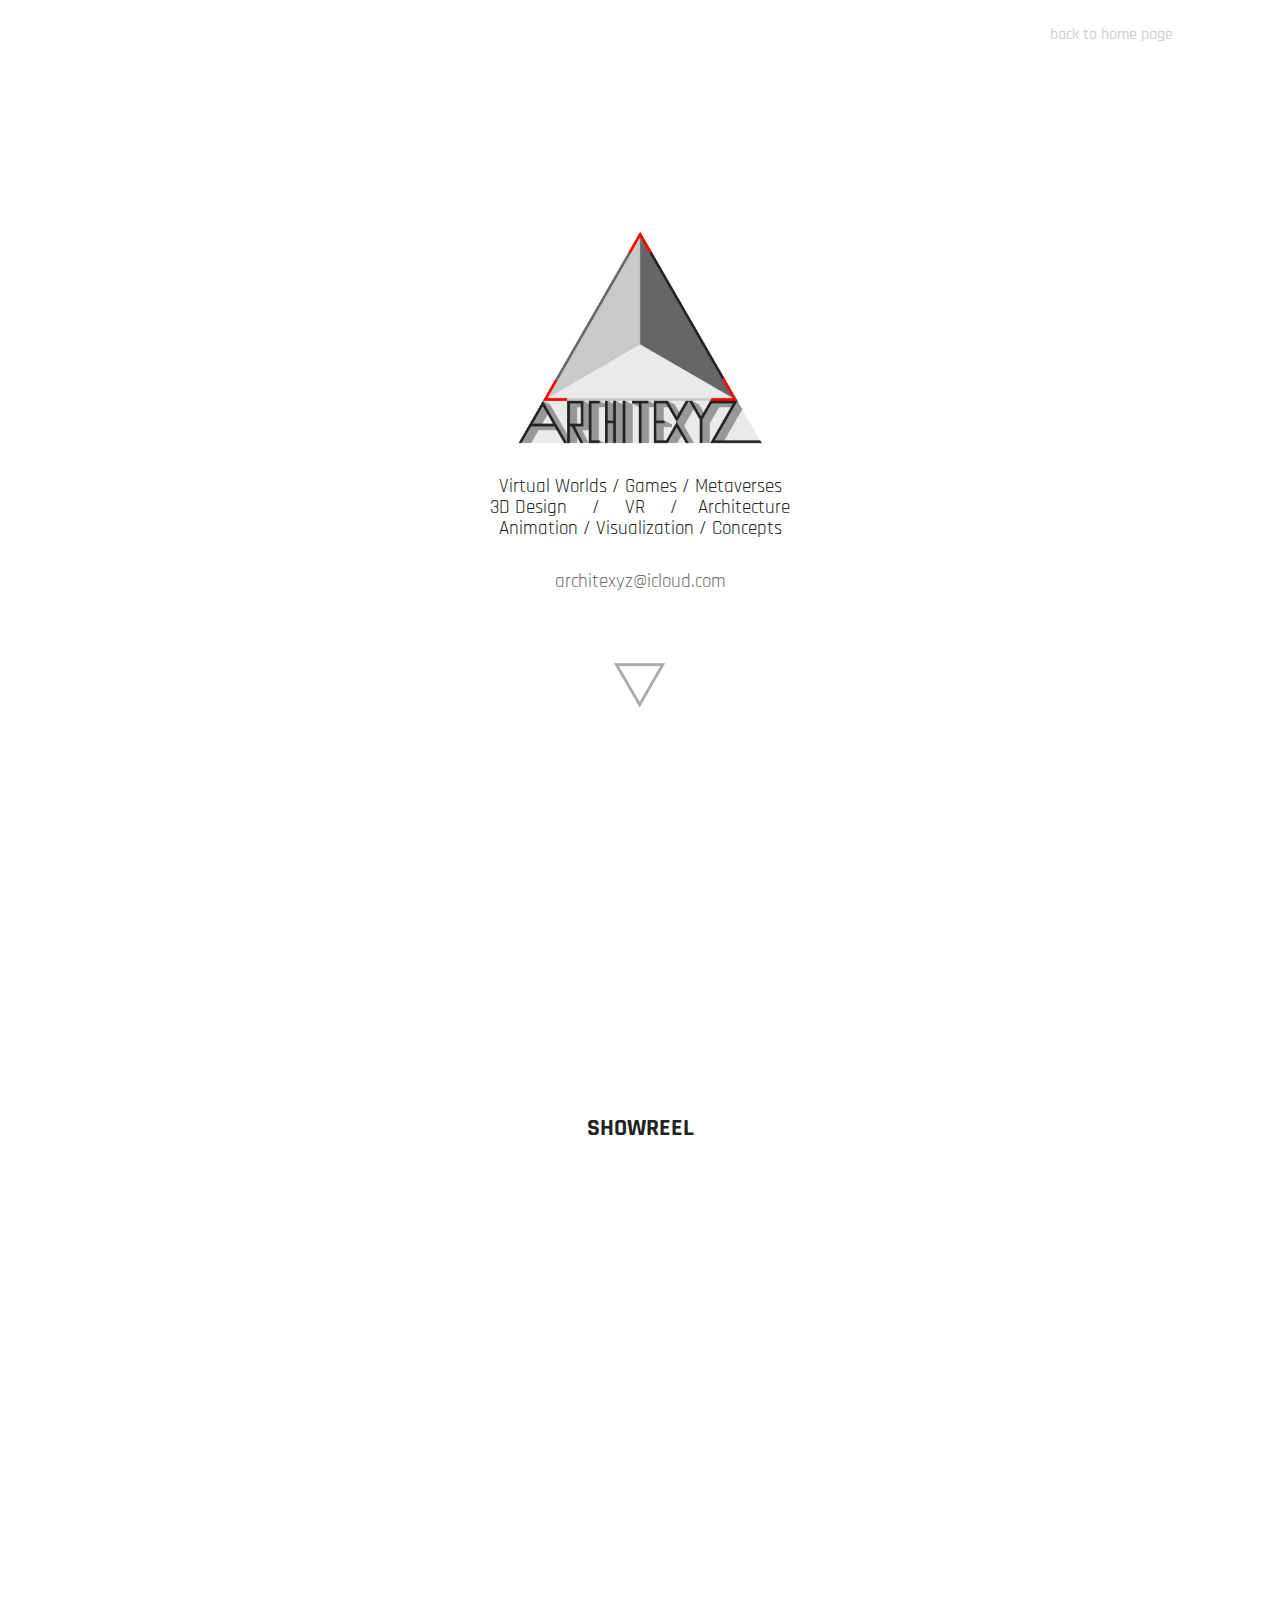
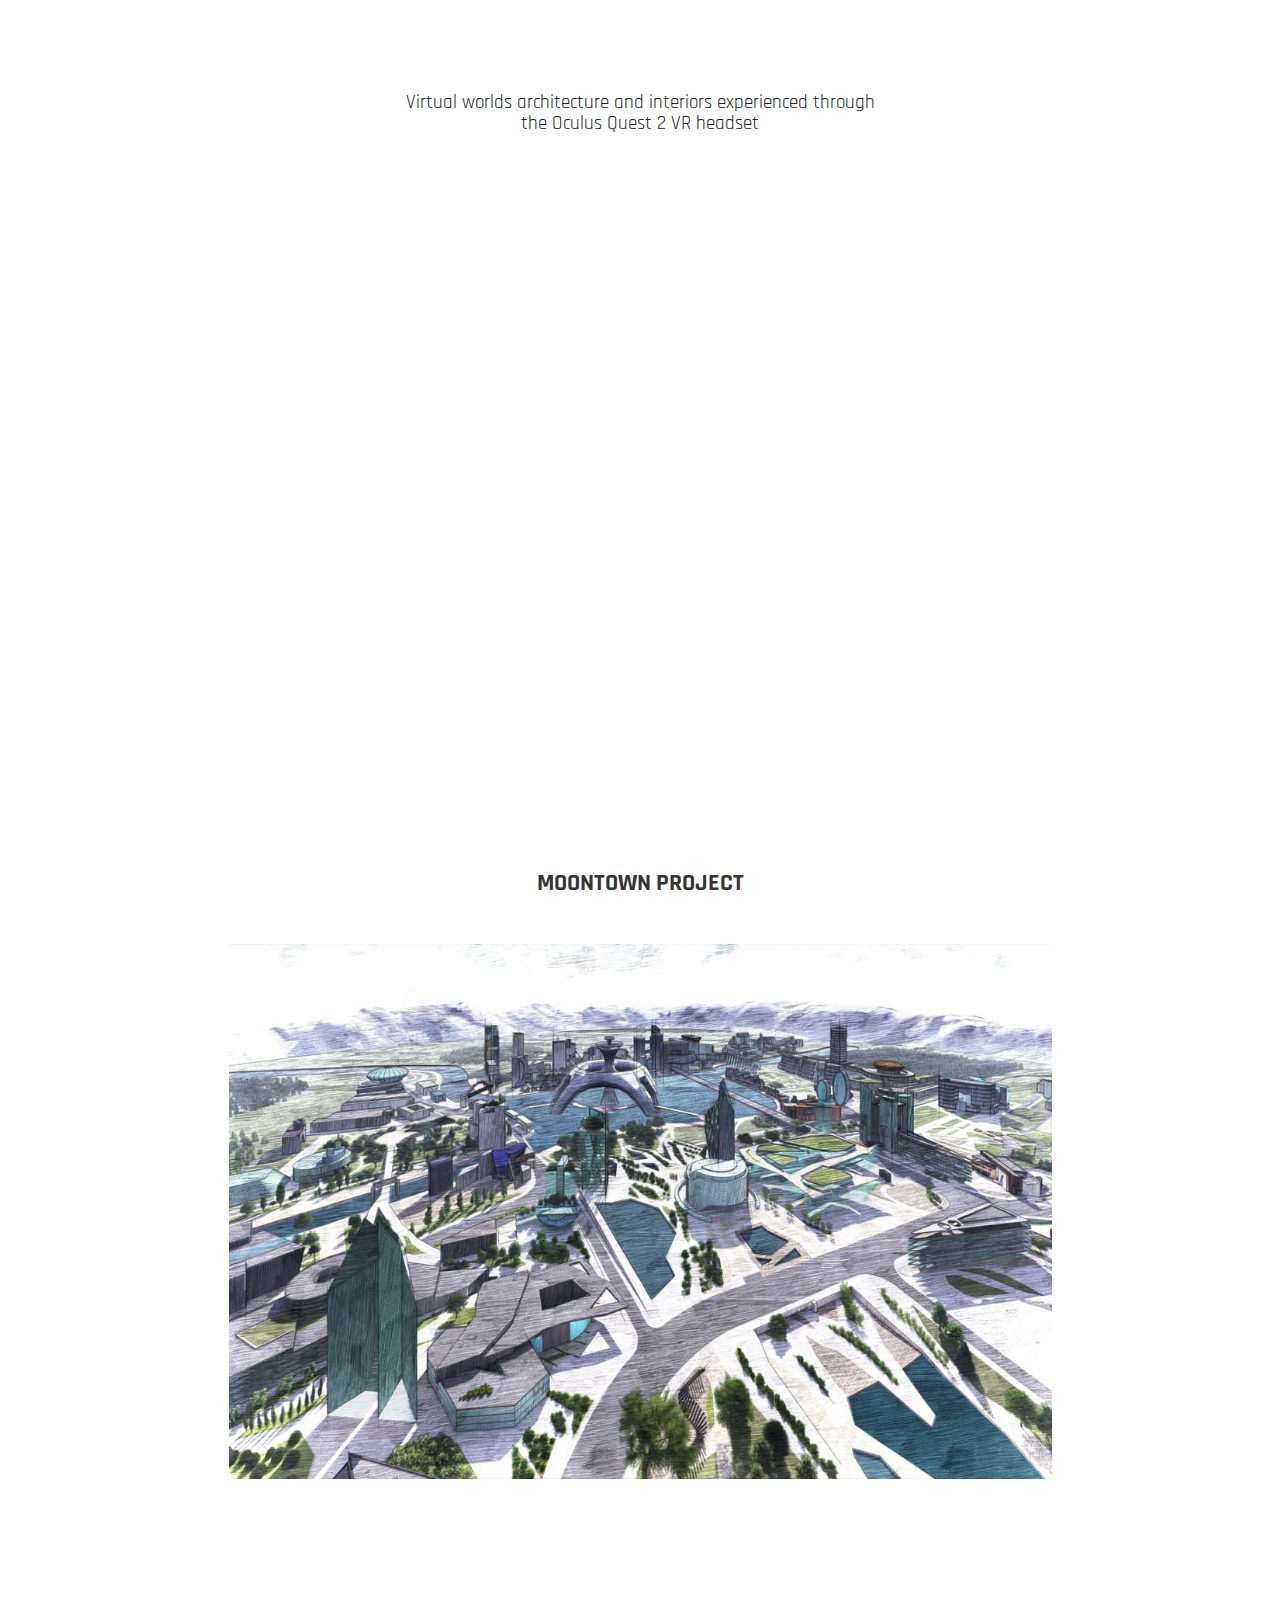
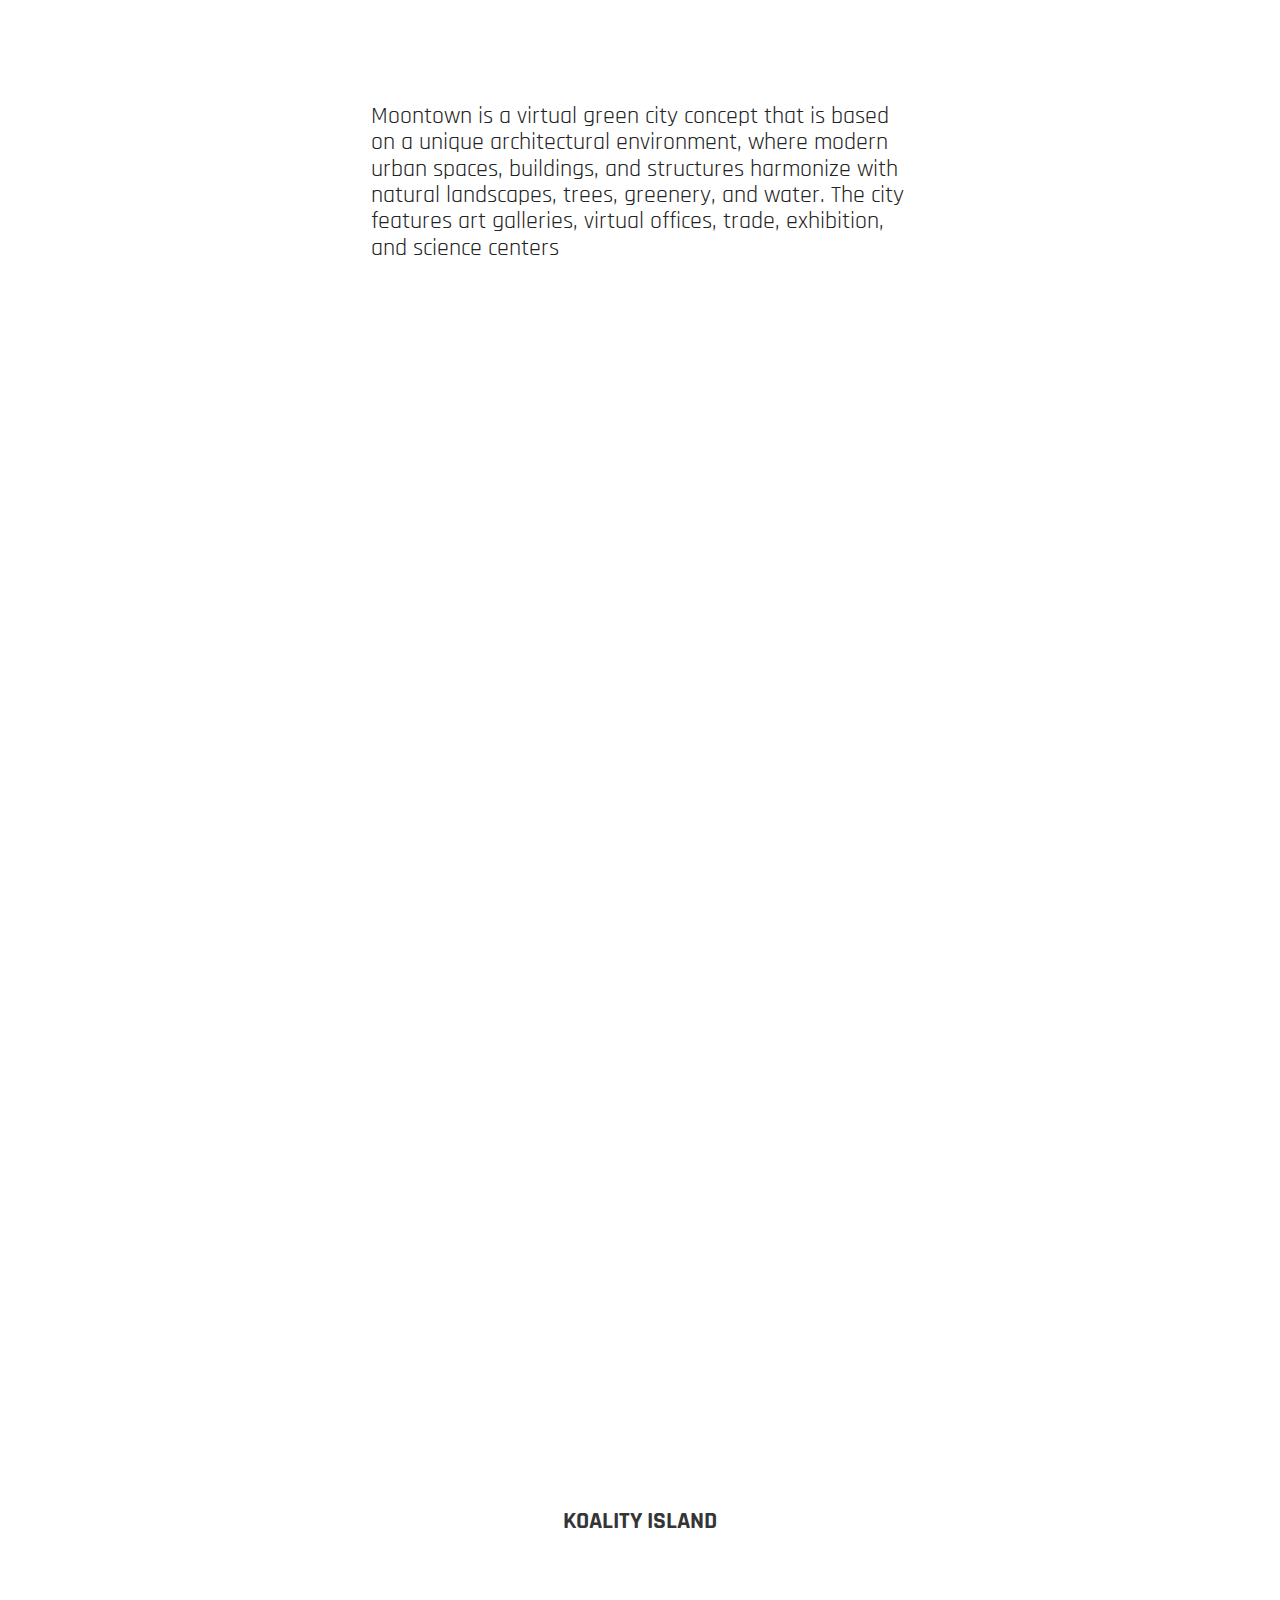
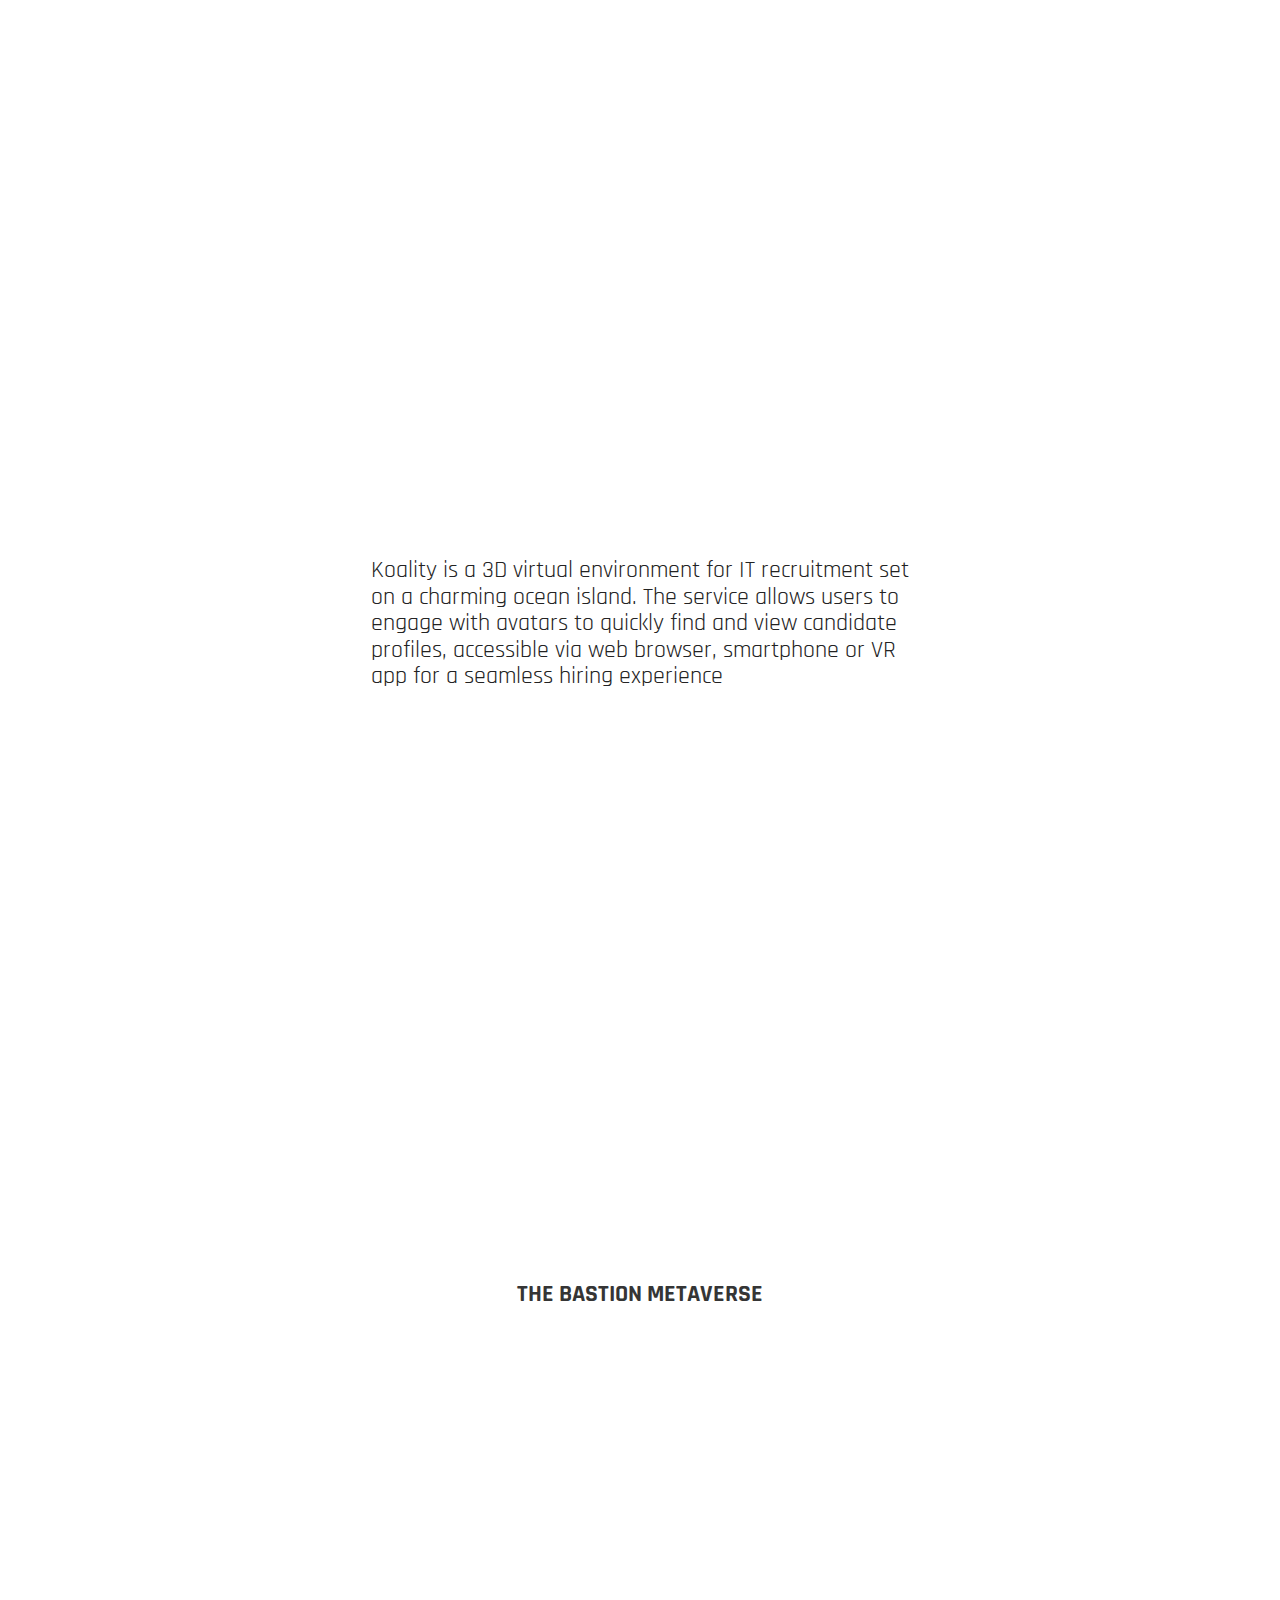
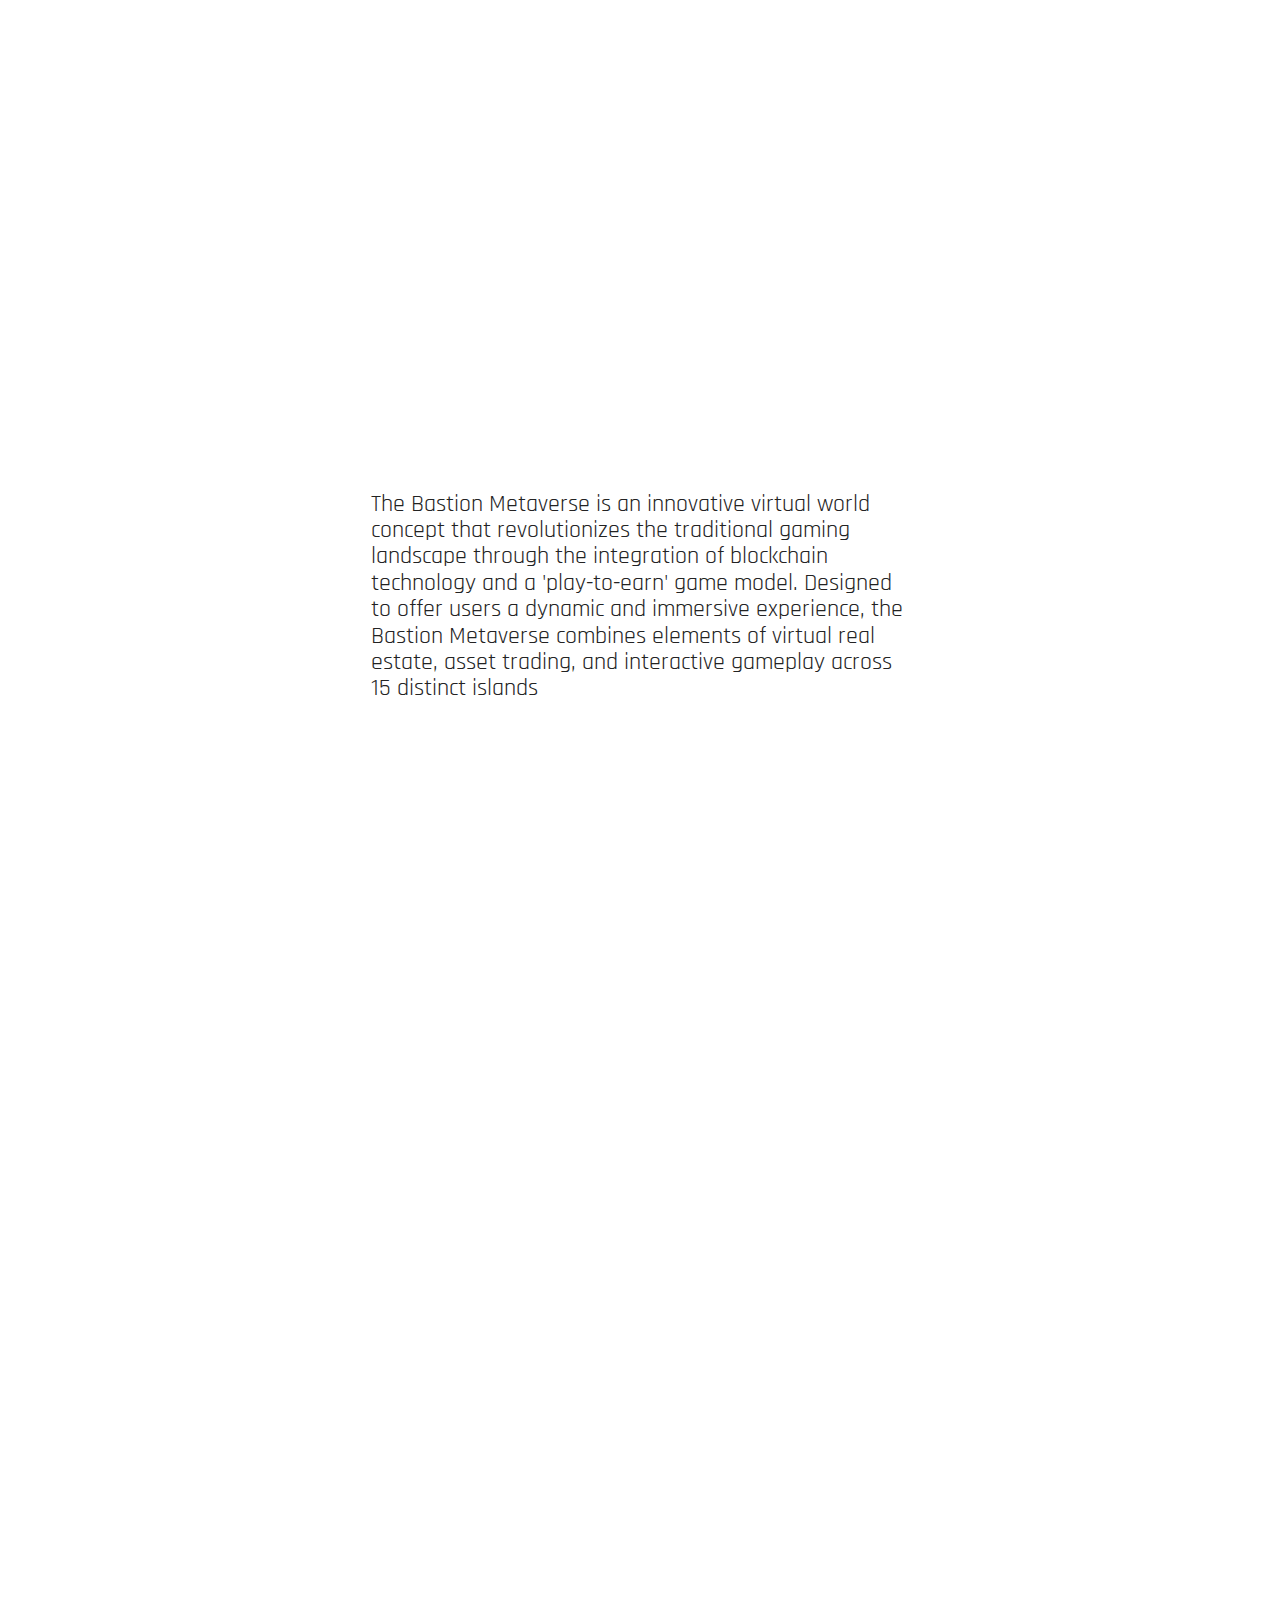
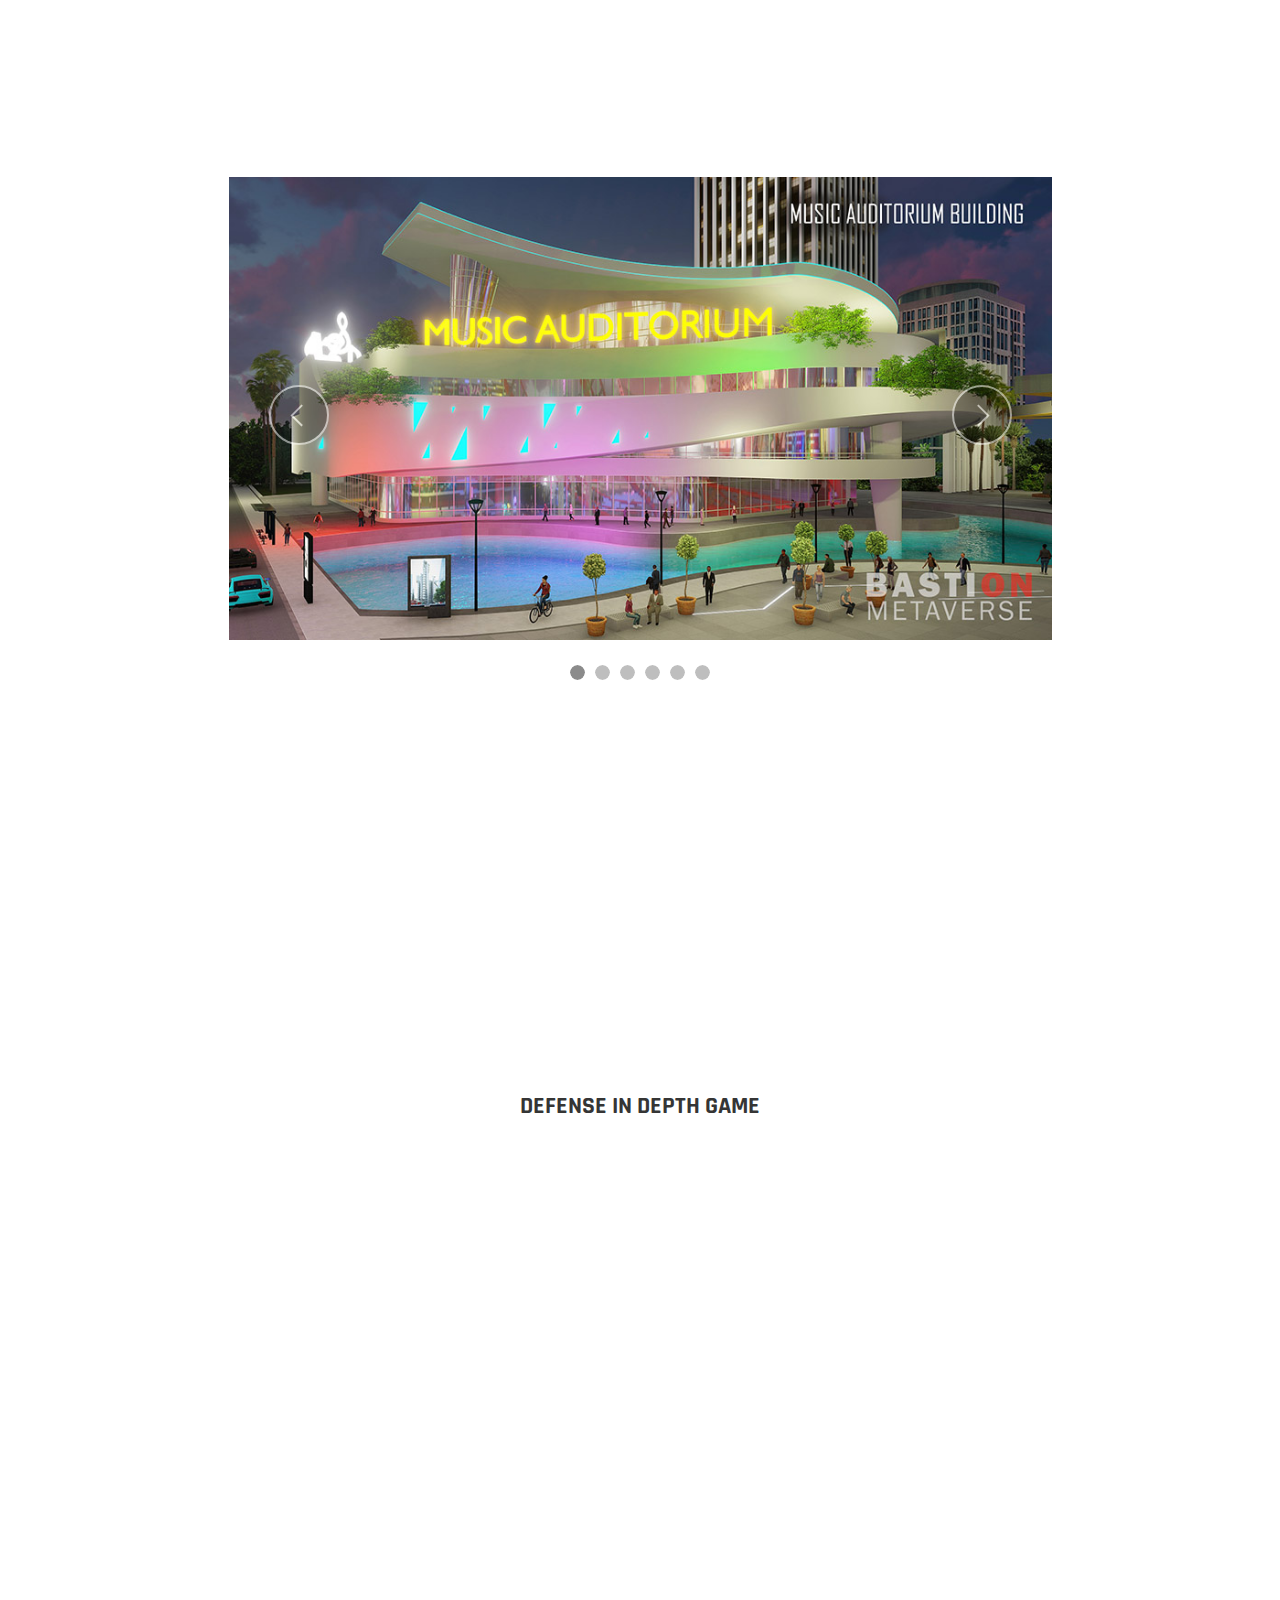
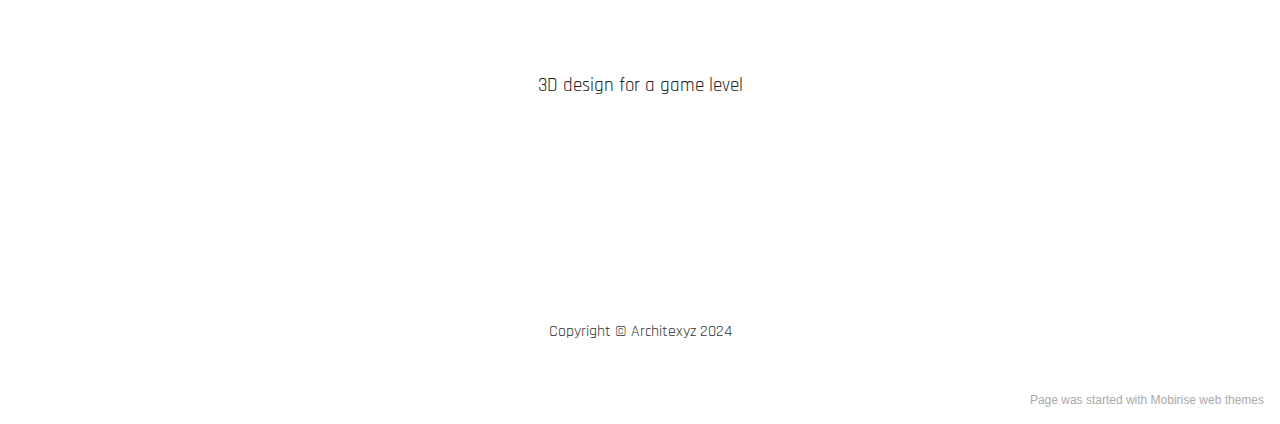
==== 3design.html @ 998a2ca3 "v13" ====
<!DOCTYPE html>
<html  >
<head>
  <!-- Site made with Mobirise Website Builder v5.1.4, https://mobirise.com -->
  <meta charset="UTF-8">
  <meta http-equiv="X-UA-Compatible" content="IE=edge">
  <meta name="generator" content="Mobirise v5.1.4, mobirise.com">
  <meta name="viewport" content="width=device-width, initial-scale=1, minimum-scale=1">
  <link rel="shortcut icon" href="assets/images/moonpngsmall.png" type="image/x-icon">
  <meta name="description" content="">
  
  
  <title>3design</title>
  <link rel="stylesheet" href="assets/web/assets/mobirise-icons2/mobirise2.css">
  <link rel="stylesheet" href="assets/tether/tether.min.css">
  <link rel="stylesheet" href="assets/bootstrap/css/bootstrap.min.css">
  <link rel="stylesheet" href="assets/bootstrap/css/bootstrap-grid.min.css">
  <link rel="stylesheet" href="assets/bootstrap/css/bootstrap-reboot.min.css">
  <link rel="stylesheet" href="assets/dropdown/css/style.css">
  <link rel="stylesheet" href="assets/socicon/css/styles.css">
  <link rel="stylesheet" href="assets/theme/css/style.css">
  <link rel="preload" as="style" href="assets/mobirise/css/mbr-additional.css"><link rel="stylesheet" href="assets/mobirise/css/mbr-additional.css" type="text/css">
  
  
  
  
</head>
<body>
  
  <section class="menu menu1 cid-uiNMiiOuIP" once="menu" id="menu1-a8">
    

    <nav class="navbar navbar-dropdown navbar-expand-lg">
        <div class="container">
            <div class="navbar-brand">
                
                
            </div>
            <button class="navbar-toggler" type="button" data-toggle="collapse" data-target="#navbarSupportedContent" aria-controls="navbarNavAltMarkup" aria-expanded="false" aria-label="Toggle navigation">
                <div class="hamburger">
                    <span></span>
                    <span></span>
                    <span></span>
                    <span></span>
                </div>
            </button>
            <div class="collapse navbar-collapse" id="navbarSupportedContent">
                <ul class="navbar-nav nav-dropdown nav-right navbar-nav-top-padding" data-app-modern-menu="true"><li class="nav-item"><a class="nav-link link text-danger display-5" href="architexyz.html">back to home page</a>
                    </li></ul>
                
                
            </div>
        </div>
    </nav>
</section>

<section data-bs-version="5.1" class="header9 cid-tITdUy9aLE" id="header9-3f">

    

    

    <div class="text-center container">
        <div class="row justify-content-center">
            <div class="col-md-12 col-lg-9">
                <div class="image-wrap mb-4">
                    <img src="assets/images/logo-architexyz-1.png" alt="Mobirise">
                </div>
                
                
                
            </div>
        </div>
    </div>
</section>

<section data-bs-version="5.1" class="content4 cid-tITbs7vyH8" id="content4-3c">
    
    
    <div class="container">
        <div class="row justify-content-center">
            <div class="title col-md-12 col-lg-4">
                
                <h4 class="mbr-section-subtitle align-center mbr-fonts-style mb-4 display-1">Virtual Worlds / Games / Metaverses<br>3D Design&nbsp; &nbsp; &nbsp;/&nbsp; &nbsp; &nbsp;VR&nbsp; &nbsp; &nbsp;/&nbsp; &nbsp; Architecture<br>Animation / Visualization / Concepts<br></h4>
                
            </div>
        </div>
    </div>
</section>

<section data-bs-version="5.1" class="header13 cid-tITaDD6x7h" id="header13-3b">

    

    

    <div class="align-center container">
        <div class="row justify-content-center">
            <div class="col-12 col-lg-7">
                
                
                <p class="mbr-text mbr-fonts-style mb-3 display-1">
                    architexyz@icloud.com</p>
                
                
            </div>
        </div>
    </div>
</section>

<section data-bs-version="5.1" class="header2 cid-tJl4XM6WRZ mbr-parallax-background" id="header2-43">

    

    

    <div class="container">
        <div class="row">
            <div class="col-12 col-lg-7">
                
                
                
                
            </div>
        </div>
    </div>
</section>

<section data-bs-version="5.1" class="content4 cid-tJpsjd2BTd" id="content4-4o">
    
    
    <div class="container">
        <div class="row justify-content-center">
            <div class="title col-md-12 col-lg-10">
                
                
                
            </div>
        </div>
    </div>
</section>

<section data-bs-version="5.1" class="video2 cid-tJjXI8pHaC" id="video2-3t">
    
    <div class="container">
        <div class="mbr-section-head">
            <h4 class="mbr-section-title mbr-fonts-style mb-0 display-2">
                <strong><br>SHOWREEL</strong><br><strong><br></strong></h4>
            
        </div>
        <div class="row justify-content-center mt-4">
            <div class="col-12 col-md-9 video-block">
                <div class="video-wrapper"><iframe class="mbr-embedded-video" src="https://www.youtube.com/embed/cyNxnUPqsiY?rel=0&amp;amp;showinfo=0&amp;autoplay=1&amp;loop=1&amp;playlist=cyNxnUPqsiY" width="1280" height="720" frameborder="0" allowfullscreen></iframe></div>
                <p class="mbr-text pt-2 mbr-fonts-style display-1"><br>Virtual worlds architecture and interiors&nbsp;experienced through <br>the Oculus Quest 2 VR headset</p>
            </div>
        </div>
    </div>
</section>

<section data-bs-version="5.1" class="header2 cid-udltlAtKyd mbr-parallax-background" id="header2-93">

    

    <div class="mbr-overlay" style="opacity: 0.2; background-color: rgb(255, 255, 255);"></div>

    <div class="container">
        <div class="row justify-content-center">
            <div class="col-12 col-lg-12">
                
                
                
                
            </div>
        </div>
    </div>
</section>

<section data-bs-version="5.1" class="header13 cid-u5iVkgUHYW" id="header13-8v">

    

    

    <div class="align-center container">
        <div class="row justify-content-center">
            <div class="col-12 col-lg-12">
                
                
                
                
                
            </div>
        </div>
    </div>
</section>

<section data-bs-version="5.1" class="header13 cid-uehRKzAYn1" id="header13-98">

    

    

    <div class="align-center container">
        <div class="row justify-content-center">
            <div class="col-12 col-lg-12">
                <h1 class="mbr-section-title mbr-fonts-style mb-3 display-2"><strong>MOONTOWN PROJECT</strong></h1>
                
                
                
                
            </div>
        </div>
    </div>
</section>

<section data-bs-version="5.1" class="image3 cid-udlqxCJtP1" id="image3-90">
    

    

    <div class="container">
        <div class="row justify-content-center">
            <div class="col-12 col-lg-9">
                <div class="image-wrapper">
                    <img src="assets/images/2-5.jpg" alt="Mobirise">
                    
                </div>
            </div>
        </div>
    </div>
</section>

<section data-bs-version="5.1" class="header13 cid-uehTtWm3ZZ" id="header13-99">

    

    

    <div class="align-center container">
        <div class="row justify-content-center">
            <div class="col-12 col-lg-6">
                
                
                <p class="mbr-text mbr-fonts-style mb-3 display-2">Moontown is a virtual green city concept that is based on a unique architectural environment, where modern urban spaces, buildings, and structures harmonize with natural landscapes, trees, greenery, and water. The city features art galleries, virtual offices, trade, exhibition, and science centers</p>
                
                
            </div>
        </div>
    </div>
</section>

<section data-bs-version="5.1" class="video2 cid-tJjZz6YL5E" id="video2-3u">
    
    <div class="container">
        
        <div class="row justify-content-center mt-4">
            <div class="col-12 col-md-9 video-block">
                <div class="video-wrapper"><iframe class="mbr-embedded-video" src="https://www.youtube.com/embed/MOfyqBPi3Is?rel=0&amp;amp;showinfo=0&amp;autoplay=1&amp;loop=1&amp;playlist=MOfyqBPi3Is" width="1280" height="720" frameborder="0" allowfullscreen></iframe></div>
                
            </div>
        </div>
    </div>
</section>

<section data-bs-version="5.1" class="header2 cid-udlu71qytd mbr-parallax-background" id="header2-95">

    

    <div class="mbr-overlay" style="opacity: 0.2; background-color: rgb(255, 255, 255);"></div>

    <div class="container">
        <div class="row justify-content-center">
            <div class="col-12 col-lg-12">
                
                
                
                
            </div>
        </div>
    </div>
</section>

<section data-bs-version="5.1" class="header13 cid-ueimN10FFz" id="header13-9d">

    

    

    <div class="align-center container">
        <div class="row justify-content-center">
            <div class="col-12 col-lg-12">
                <h1 class="mbr-section-title mbr-fonts-style mb-3 display-2"><strong>KOALITY ISLAND</strong></h1>
                
                
                
                
            </div>
        </div>
    </div>
</section>

<section data-bs-version="5.1" class="video2 cid-udluyEdGh2" id="video2-96">
    
    <div class="container">
        
        <div class="row justify-content-center mt-4">
            <div class="col-12 col-md-9 video-block">
                <div class="video-wrapper"><iframe class="mbr-embedded-video" src="https://www.youtube.com/embed/-PA-xQ2KjvQ?rel=0&amp;amp;showinfo=0&amp;autoplay=1&amp;loop=1&amp;playlist=-PA-xQ2KjvQ" width="1280" height="720" frameborder="0" allowfullscreen></iframe></div>
                
            </div>
        </div>
    </div>
</section>

<section data-bs-version="5.1" class="header13 cid-uemmkAgw56" id="header13-9g">

    

    

    <div class="align-center container">
        <div class="row justify-content-center">
            <div class="col-12 col-lg-6">
                
                
                <p class="mbr-text mbr-fonts-style mb-3 display-2">Koality is a 3D virtual environment for IT recruitment set on a charming ocean island. The service allows users to engage with avatars to quickly find and view candidate profiles, accessible via web browser, smartphone or VR app for a seamless hiring experience</p>
                
                
            </div>
        </div>
    </div>
</section>

<section data-bs-version="5.1" class="header2 cid-udlt5jxvu8 mbr-parallax-background" id="header2-91">

    

    <div class="mbr-overlay" style="opacity: 0.2; background-color: rgb(255, 255, 255);"></div>

    <div class="container">
        <div class="row justify-content-center">
            <div class="col-12 col-lg-12">
                
                
                
                
            </div>
        </div>
    </div>
</section>

<section data-bs-version="5.1" class="header13 cid-u5iVrwvy9u" id="header13-8w">

    

    

    <div class="align-center container">
        <div class="row justify-content-center">
            <div class="col-12 col-lg-12">
                
                
                
                
                
            </div>
        </div>
    </div>
</section>

<section data-bs-version="5.1" class="header13 cid-uehXJkROZc" id="header13-9a">

    

    

    <div class="align-center container">
        <div class="row justify-content-center">
            <div class="col-12 col-lg-12">
                <h1 class="mbr-section-title mbr-fonts-style mb-3 display-2"><strong>THE BASTION METAVERSE</strong></h1>
                
                
                
                
            </div>
        </div>
    </div>
</section>

<section data-bs-version="5.1" class="video2 cid-u5iPYSkBjW" id="video2-8t">
    
    <div class="container">
        
        <div class="row justify-content-center mt-4">
            <div class="col-12 col-md-9 video-block">
                <div class="video-wrapper"><iframe class="mbr-embedded-video" src="https://www.youtube.com/embed/dEQ05RhjVGc?rel=0&amp;amp;showinfo=0&amp;autoplay=1&amp;loop=1&amp;playlist=dEQ05RhjVGc" width="1280" height="720" frameborder="0" allowfullscreen></iframe></div>
                
            </div>
        </div>
    </div>
</section>

<section data-bs-version="5.1" class="header13 cid-uehXZL14aw" id="header13-9b">

    

    

    <div class="align-center container">
        <div class="row justify-content-center">
            <div class="col-12 col-lg-6">
                
                
                <p class="mbr-text mbr-fonts-style mb-3 display-2">The Bastion Metaverse is an innovative virtual world concept that revolutionizes the traditional gaming landscape through the integration of blockchain technology and a 'play-to-earn' game model. Designed to offer users a dynamic and immersive experience, the Bastion Metaverse combines elements of virtual real estate, asset trading, and interactive gameplay across 15 distinct islands</p>
                
                
            </div>
        </div>
    </div>
</section>

<section data-bs-version="5.1" class="header13 cid-u5iVsanrqp" id="header13-8x">

    

    

    <div class="align-center container">
        <div class="row justify-content-center">
            <div class="col-12 col-lg-12">
                
                
                
                
                
            </div>
        </div>
    </div>
</section>

<section data-bs-version="5.1" class="video2 cid-u5iQecIRNA" id="video2-8u">
    
    <div class="container">
        
        <div class="row justify-content-center mt-4">
            <div class="col-12 col-md-9 video-block">
                <div class="video-wrapper"><iframe class="mbr-embedded-video" src="https://www.youtube.com/embed/ciASO-YU064?rel=0&amp;amp;showinfo=0&amp;autoplay=1&amp;loop=1&amp;playlist=ciASO-YU064" width="1280" height="720" frameborder="0" allowfullscreen></iframe></div>
                
            </div>
        </div>
    </div>
</section>

<section data-bs-version="5.1" class="slider2 cid-uelYvIIULS" id="slider2-9f">
    

    
    <div class="container">
        <div class="row justify-content-center">
            <div class="col-12 col-md-9">
                <div class="carousel slide carousel-fade" id="ujcCwDVQ17" data-ride="carousel" data-bs-ride="carousel" data-interval="3000" data-bs-interval="3000">
                    <ol class="carousel-indicators">
                        <li data-slide-to="0" data-bs-slide-to="0" class="active" data-target="#ujcCwDVQ17" data-bs-target="#ujcCwDVQ17"></li>
                        <li data-slide-to="1" data-bs-slide-to="1" data-target="#ujcCwDVQ17" data-bs-target="#ujcCwDVQ17"></li>
                        <li data-slide-to="2" data-bs-slide-to="2" data-target="#ujcCwDVQ17" data-bs-target="#ujcCwDVQ17"></li><li data-slide-to="3" data-bs-slide-to="3" data-target="#ujcCwDVQ17" data-bs-target="#ujcCwDVQ17"></li><li data-slide-to="4" data-bs-slide-to="4" data-target="#ujcCwDVQ17" data-bs-target="#ujcCwDVQ17"></li><li data-slide-to="5" data-bs-slide-to="5" data-target="#ujcCwDVQ17" data-bs-target="#ujcCwDVQ17"></li>
                    </ol>
                    <div class="carousel-inner">
                        <div class="carousel-item slider-image item active">
                            <div class="item-wrapper">
                                
                                <img class="d-block w-100" src="assets/images/1bast.jpg" alt="Mobirise Website Builder" data-slide-to="0" data-bs-slide-to="0">
                                
                            </div>
                        </div>
                        <div class="carousel-item slider-image item">
                            <div class="item-wrapper">
                                
                                <img class="d-block w-100" src="assets/images/2bast.jpg" alt="Mobirise Website Builder" data-slide-to="1" data-bs-slide-to="1">
                                
                            </div>
                        </div>
                        <div class="carousel-item slider-image item">
                            <div class="item-wrapper">
                                
                                <img class="d-block w-100" src="assets/images/3bast.jpg" alt="Mobirise Website Builder" data-slide-to="2" data-bs-slide-to="2">
                                
                            </div>
                        </div><div class="carousel-item slider-image item">
                            <div class="item-wrapper">
                                
                                <img class="d-block w-100" src="assets/images/4bast.jpg" alt="Mobirise Website Builder" data-slide-to="3" data-bs-slide-to="3">
                                
                            </div>
                        </div><div class="carousel-item slider-image item">
                            <div class="item-wrapper">
                                
                                <img class="d-block w-100" src="assets/images/5bast.jpg" alt="Mobirise Website Builder" data-slide-to="4" data-bs-slide-to="4">
                                
                            </div>
                        </div><div class="carousel-item slider-image item">
                            <div class="item-wrapper">
                                
                                <img class="d-block w-100" src="assets/images/6bast.jpg" alt="Mobirise Website Builder" data-slide-to="5" data-bs-slide-to="5">
                                
                            </div>
                        </div>
                    </div>
                    <a class="carousel-control carousel-control-prev" role="button" data-slide="prev" data-bs-slide="prev" href="#ujcCwDVQ17">
                        <span class="mobi-mbri mobi-mbri-arrow-prev" aria-hidden="true"></span>
                        <span class="sr-only visually-hidden">Previous</span>
                    </a>
                    <a class="carousel-control carousel-control-next" role="button" data-slide="next" data-bs-slide="next" href="#ujcCwDVQ17">
                        <span class="mobi-mbri mobi-mbri-arrow-next" aria-hidden="true"></span>
                        <span class="sr-only visually-hidden">Next</span>
                    </a>
                </div>
            </div>
        </div>
    </div>
</section>

<section data-bs-version="5.1" class="header2 cid-udlt7dvgCr mbr-parallax-background" id="header2-92">

    

    <div class="mbr-overlay" style="opacity: 0.2; background-color: rgb(255, 255, 255);"></div>

    <div class="container">
        <div class="row justify-content-center">
            <div class="col-12 col-lg-12">
                
                
                
                
            </div>
        </div>
    </div>
</section>

<section data-bs-version="5.1" class="header13 cid-uein2G7aYs" id="header13-9e">

    

    

    <div class="align-center container">
        <div class="row justify-content-center">
            <div class="col-12 col-lg-12">
                <h1 class="mbr-section-title mbr-fonts-style mb-3 display-2"><strong>DEFENSE IN DEPTH GAME</strong></h1>
                
                
                
                
            </div>
        </div>
    </div>
</section>

<section data-bs-version="5.1" class="video2 cid-udlu5Z5981" id="video2-94">
    
    <div class="container">
        
        <div class="row justify-content-center mt-4">
            <div class="col-12 col-md-9 video-block">
                <div class="video-wrapper"><iframe class="mbr-embedded-video" src="https://www.youtube.com/embed/kX6M8X34jPI?rel=0&amp;amp;showinfo=0&amp;autoplay=1&amp;loop=1&amp;playlist=kX6M8X34jPI" width="1280" height="720" frameborder="0" allowfullscreen></iframe></div>
                <p class="mbr-text pt-2 mbr-fonts-style display-1">
                    <br>3D design for a game level</p>
            </div>
        </div>
    </div>
</section>

<section data-bs-version="5.1" class="content5 cid-tJCeRKV3Te" id="content5-55">
    
    <div class="container">
        <div class="row justify-content-center">
            <div class="col-md-12 col-lg-10">
                
                
                <p class="mbr-text mbr-fonts-style display-5">
                    Copyright © Architexyz 2024</p>
            </div>
        </div>
    </div>
</section><section style="background-color: #fff; font-family: -apple-system, BlinkMacSystemFont, 'Segoe UI', 'Roboto', 'Helvetica Neue', Arial, sans-serif; color:#aaa; font-size:12px; padding: 0; align-items: center; display: flex;"><a href="https://mobirise.site/k" style="flex: 1 1; height: 3rem; padding-left: 1rem;"></a><p style="flex: 0 0 auto; margin:0; padding-right:1rem;"><a href="https://mobirise.site/s" style="color:#aaa;">Page</a> was started with Mobirise web themes</p></section><script src="assets/web/assets/jquery/jquery.min.js"></script>  <script src="assets/popper/popper.min.js"></script>  <script src="assets/tether/tether.min.js"></script>  <script src="assets/bootstrap/js/bootstrap.min.js"></script>  <script src="assets/smoothscroll/smooth-scroll.js"></script>  <script src="assets/dropdown/js/nav-dropdown.js"></script>  <script src="assets/dropdown/js/navbar-dropdown.js"></script>  <script src="assets/touchswipe/jquery.touch-swipe.min.js"></script>  <script src="assets/parallax/jarallax.min.js"></script>  <script src="assets/playervimeo/vimeo_player.js"></script>  <script src="assets/theme/js/script.js"></script>  
  
  
 <div id="scrollToTop" class="scrollToTop mbr-arrow-up"><a style="text-align: center;"><i class="mbr-arrow-up-icon mbr-arrow-up-icon-cm cm-icon cm-icon-smallarrow-up"></i></a></div>
  </body>
</html>
---- assets/web/assets/mobirise-icons2/mobirise2.css ----
@font-face {
  font-family: 'Moririse2';
  font-display: swap;
  src:  url('mobirise2.eot?f2bix4');
  src:  url('mobirise2.eot?f2bix4#iefix') format('embedded-opentype'),
    url('mobirise2.ttf?f2bix4') format('truetype'),
    url('mobirise2.woff?f2bix4') format('woff'),
    url('mobirise2.svg?f2bix4#mobirise2') format('svg');
  font-weight: normal;
  font-style: normal;
}

[class^="mobi-"], [class*=" mobi-"] {
  /* use !important to prevent issues with browser extensions that change fonts */
  font-family: 'Moririse2' !important;
  speak: none;
  font-style: normal;
  font-weight: normal;
  font-variant: normal;
  text-transform: none;
  line-height: 1;

  /* Better Font Rendering =========== */
  -webkit-font-smoothing: antialiased;
  -moz-osx-font-smoothing: grayscale;
}

.mobi-mbri-add-submenu:before {
  content: "\e900";
}
.mobi-mbri-alert:before {
  content: "\e901";
}
.mobi-mbri-align-center:before {
  content: "\e902";
}
.mobi-mbri-align-justify:before {
  content: "\e903";
}
.mobi-mbri-align-left:before {
  content: "\e904";
}
.mobi-mbri-align-right:before {
  content: "\e905";
}
.mobi-mbri-android:before {
  content: "\e906";
}
.mobi-mbri-apple:before {
  content: "\e907";
}
.mobi-mbri-arrow-down:before {
  content: "\e908";
}
.mobi-mbri-arrow-next:before {
  content: "\e909";
}
.mobi-mbri-arrow-prev:before {
  content: "\e90a";
}
.mobi-mbri-arrow-up:before {
  content: "\e90b";
}
.mobi-mbri-bold:before {
  content: "\e90c";
}
.mobi-mbri-bookmark:before {
  content: "\e90d";
}
.mobi-mbri-bootstrap:before {
  content: "\e90e";
}
.mobi-mbri-briefcase:before {
  content: "\e90f";
}
.mobi-mbri-browse:before {
  content: "\e910";
}
.mobi-mbri-bulleted-list:before {
  content: "\e911";
}
.mobi-mbri-calendar:before {
  content: "\e912";
}
.mobi-mbri-camera:before {
  content: "\e913";
}
.mobi-mbri-cart-add:before {
  content: "\e914";
}
.mobi-mbri-cart-full:before {
  content: "\e915";
}
.mobi-mbri-cash:before {
  content: "\e916";
}
.mobi-mbri-change-style:before {
  content: "\e917";
}
.mobi-mbri-chat:before {
  content: "\e918";
}
.mobi-mbri-clock:before {
  content: "\e919";
}
.mobi-mbri-close:before {
  content: "\e91a";
}
.mobi-mbri-cloud:before {
  content: "\e91b";
}
.mobi-mbri-code:before {
  content: "\e91c";
}
.mobi-mbri-contact-form:before {
  content: "\e91d";
}
.mobi-mbri-credit-card:before {
  content: "\e91e";
}
.mobi-mbri-cursor-click:before {
  content: "\e91f";
}
.mobi-mbri-cust-feedback:before {
  content: "\e920";
}
.mobi-mbri-database:before {
  content: "\e921";
}
.mobi-mbri-delivery:before {
  content: "\e922";
}
.mobi-mbri-desktop:before {
  content: "\e923";
}
.mobi-mbri-devices:before {
  content: "\e924";
}
.mobi-mbri-down:before {
  content: "\e925";
}
.mobi-mbri-download-2:before {
  content: "\e926";
}
.mobi-mbri-download:before {
  content: "\e927";
}
.mobi-mbri-drag-n-drop-2:before {
  content: "\e928";
}
.mobi-mbri-drag-n-drop:before {
  content: "\e929";
}
.mobi-mbri-edit-2:before {
  content: "\e92a";
}
.mobi-mbri-edit:before {
  content: "\e92b";
}
.mobi-mbri-error:before {
  content: "\e92c";
}
.mobi-mbri-extension:before {
  content: "\e92d";
}
.mobi-mbri-features:before {
  content: "\e92e";
}
.mobi-mbri-file:before {
  content: "\e92f";
}
.mobi-mbri-flag:before {
  content: "\e930";
}
.mobi-mbri-folder:before {
  content: "\e931";
}
.mobi-mbri-gift:before {
  content: "\e932";
}
.mobi-mbri-github:before {
  content: "\e933";
}
.mobi-mbri-globe-2:before {
  content: "\e934";
}
.mobi-mbri-globe:before {
  content: "\e935";
}
.mobi-mbri-growing-chart:before {
  content: "\e936";
}
.mobi-mbri-hearth:before {
  content: "\e937";
}
.mobi-mbri-help:before {
  content: "\e938";
}
.mobi-mbri-home:before {
  content: "\e939";
}
.mobi-mbri-hot-cup:before {
  content: "\e93a";
}
.mobi-mbri-idea:before {
  content: "\e93b";
}
.mobi-mbri-image-gallery:before {
  content: "\e93c";
}
.mobi-mbri-image-slider:before {
  content: "\e93d";
}
.mobi-mbri-info:before {
  content: "\e93e";
}
.mobi-mbri-italic:before {
  content: "\e93f";
}
.mobi-mbri-key:before {
  content: "\e940";
}
.mobi-mbri-laptop:before {
  content: "\e941";
}
.mobi-mbri-layers:before {
  content: "\e942";
}
.mobi-mbri-left-right:before {
  content: "\e943";
}
.mobi-mbri-left:before {
  content: "\e944";
}
.mobi-mbri-letter:before {
  content: "\e945";
}
.mobi-mbri-like:before {
  content: "\e946";
}
.mobi-mbri-link:before {
  content: "\e947";
}
.mobi-mbri-lock:before {
  content: "\e948";
}
.mobi-mbri-login:before {
  content: "\e949";
}
.mobi-mbri-logout:before {
  content: "\e94a";
}
.mobi-mbri-magic-stick:before {
  content: "\e94b";
}
.mobi-mbri-map-pin:before {
  content: "\e94c";
}
.mobi-mbri-menu:before {
  content: "\e94d";
}
.mobi-mbri-mobile-2:before {
  content: "\e94e";
}
.mobi-mbri-mobile-horizontal:before {
  content: "\e94f";
}
.mobi-mbri-mobile:before {
  content: "\e950";
}
.mobi-mbri-mobirise:before {
  content: "\e951";
}
.mobi-mbri-more-horizontal:before {
  content: "\e952";
}
.mobi-mbri-more-vertical:before {
  content: "\e953";
}
.mobi-mbri-music:before {
  content: "\e954";
}
.mobi-mbri-new-file:before {
  content: "\e955";
}
.mobi-mbri-numbered-list:before {
  content: "\e956";
}
.mobi-mbri-opened-folder:before {
  content: "\e957";
}
.mobi-mbri-pages:before {
  content: "\e958";
}
.mobi-mbri-paper-plane:before {
  content: "\e959";
}
.mobi-mbri-paperclip:before {
  content: "\e95a";
}
.mobi-mbri-phone:before {
  content: "\e95b";
}
.mobi-mbri-photo:before {
  content: "\e95c";
}
.mobi-mbri-photos:before {
  content: "\e95d";
}
.mobi-mbri-pin:before {
  content: "\e95e";
}
.mobi-mbri-play:before {
  content: "\e95f";
}
.mobi-mbri-plus:before {
  content: "\e960";
}
.mobi-mbri-preview:before {
  content: "\e961";
}
.mobi-mbri-print:before {
  content: "\e962";
}
.mobi-mbri-protect:before {
  content: "\e963";
}
.mobi-mbri-question:before {
  content: "\e964";
}
.mobi-mbri-quote-left:before {
  content: "\e965";
}
.mobi-mbri-quote-right:before {
  content: "\e966";
}
.mobi-mbri-redo:before {
  content: "\e967";
}
.mobi-mbri-refresh:before {
  content: "\e968";
}
.mobi-mbri-responsive-2:before {
  content: "\e969";
}
.mobi-mbri-responsive:before {
  content: "\e96a";
}
.mobi-mbri-right:before {
  content: "\e96b";
}
.mobi-mbri-rocket:before {
  content: "\e96c";
}
.mobi-mbri-sad-face:before {
  content: "\e96d";
}
.mobi-mbri-sale:before {
  content: "\e96e";
}
.mobi-mbri-save:before {
  content: "\e96f";
}
.mobi-mbri-search:before {
  content: "\e970";
}
.mobi-mbri-setting-2:before {
  content: "\e971";
}
.mobi-mbri-setting-3:before {
  content: "\e972";
}
.mobi-mbri-setting:before {
  content: "\e973";
}
.mobi-mbri-share:before {
  content: "\e974";
}
.mobi-mbri-shopping-bag:before {
  content: "\e975";
}
.mobi-mbri-shopping-basket:before {
  content: "\e976";
}
.mobi-mbri-shopping-cart:before {
  content: "\e977";
}
.mobi-mbri-sites:before {
  content: "\e978";
}
.mobi-mbri-smile-face:before {
  content: "\e979";
}
.mobi-mbri-speed:before {
  content: "\e97a";
}
.mobi-mbri-star:before {
  content: "\e97b";
}
.mobi-mbri-success:before {
  content: "\e97c";
}
.mobi-mbri-sun:before {
  content: "\e97d";
}
.mobi-mbri-sun2:before {
  content: "\e97e";
}
.mobi-mbri-tablet-vertical:before {
  content: "\e97f";
}
.mobi-mbri-tablet:before {
  content: "\e980";
}
.mobi-mbri-target:before {
  content: "\e981";
}
.mobi-mbri-timer:before {
  content: "\e982";
}
.mobi-mbri-to-ftp:before {
  content: "\e983";
}
.mobi-mbri-to-local-drive:before {
  content: "\e984";
}
.mobi-mbri-touch-swipe:before {
  content: "\e985";
}
.mobi-mbri-touch:before {
  content: "\e986";
}
.mobi-mbri-trash:before {
  content: "\e987";
}
.mobi-mbri-underline:before {
  content: "\e988";
}
.mobi-mbri-undo:before {
  content: "\e989";
}
.mobi-mbri-unlink:before {
  content: "\e98a";
}
.mobi-mbri-unlock:before {
  content: "\e98b";
}
.mobi-mbri-up-down:before {
  content: "\e98c";
}
.mobi-mbri-up:before {
  content: "\e98d";
}
.mobi-mbri-update:before {
  content: "\e98e";
}
.mobi-mbri-upload-2:before {
  content: "\e98f";
}
.mobi-mbri-upload:before {
  content: "\e990";
}
.mobi-mbri-user-2:before {
  content: "\e991";
}
.mobi-mbri-user:before {
  content: "\e992";
}
.mobi-mbri-users:before {
  content: "\e993";
}
.mobi-mbri-video-play:before {
  content: "\e994";
}
.mobi-mbri-video:before {
  content: "\e995";
}
.mobi-mbri-watch:before {
  content: "\e996";
}
.mobi-mbri-website-theme-2:before {
  content: "\e997";
}
.mobi-mbri-website-theme:before {
  content: "\e998";
}
.mobi-mbri-wifi:before {
  content: "\e999";
}
.mobi-mbri-windows:before {
  content: "\e99a";
}
.mobi-mbri-zoom-in:before {
  content: "\e99b";
}
.mobi-mbri-zoom-out:before {
  content: "\e99c";
}
---- assets/dropdown/css/style.css ----
.navbar-dropdown {
  left: 0;
  padding: 0;
  position: absolute;
  right: 0;
  top: 0;
  transition: all 0.45s ease;
  z-index: 1030;
  background: #282828; }
  .navbar-dropdown .navbar-logo {
    margin-right: 0.8rem;
    transition: margin 0.3s ease-in-out;
    vertical-align: middle; }
    .navbar-dropdown .navbar-logo img {
      height: 3.125rem;
      transition: all 0.3s ease-in-out; }
    .navbar-dropdown .navbar-logo.mbr-iconfont {
      font-size: 3.125rem;
      line-height: 3.125rem; }
  .navbar-dropdown .navbar-caption {
    font-weight: 700;
    white-space: normal;
    vertical-align: -4px;
    line-height: 3.125rem !important; }
    .navbar-dropdown .navbar-caption, .navbar-dropdown .navbar-caption:hover {
      color: inherit;
      text-decoration: none; }
  .navbar-dropdown .mbr-iconfont + .navbar-caption {
    vertical-align: -1px; }
  .navbar-dropdown.navbar-fixed-top {
    position: fixed; }
  .navbar-dropdown .navbar-brand span {
    vertical-align: -4px; }
  .navbar-dropdown.bg-color.transparent {
    background: none; }
  .navbar-dropdown.navbar-short .navbar-brand {
    padding: 0.625rem 0; }
    .navbar-dropdown.navbar-short .navbar-brand span {
      vertical-align: -1px; }
  .navbar-dropdown.navbar-short .navbar-caption {
    line-height: 2.375rem !important;
    vertical-align: -2px; }
  .navbar-dropdown.navbar-short .navbar-logo {
    margin-right: 0.5rem; }
    .navbar-dropdown.navbar-short .navbar-logo img {
      height: 2.375rem; }
    .navbar-dropdown.navbar-short .navbar-logo.mbr-iconfont {
      font-size: 2.375rem;
      line-height: 2.375rem; }
  .navbar-dropdown.navbar-short .mbr-table-cell {
    height: 3.625rem; }
  .navbar-dropdown .navbar-close {
    left: 0.6875rem;
    position: fixed;
    top: 0.75rem;
    z-index: 1000; }
  .navbar-dropdown .hamburger-icon {
    content: "";
    display: inline-block;
    vertical-align: middle;
    width: 16px;
    -webkit-box-shadow: 0 -6px 0 1px #282828,0 0 0 1px #282828,0 6px 0 1px #282828;
    -moz-box-shadow: 0 -6px 0 1px #282828,0 0 0 1px #282828,0 6px 0 1px #282828;
    box-shadow: 0 -6px 0 1px #282828,0 0 0 1px #282828,0 6px 0 1px #282828; }

.dropdown-menu .dropdown-toggle[data-toggle="dropdown-submenu"]::after {
  border-bottom: 0.35em solid transparent;
  border-left: 0.35em solid;
  border-right: 0;
  border-top: 0.35em solid transparent;
  margin-left: 0.3rem; }

.dropdown-menu .dropdown-item:focus {
  outline: 0; }

.nav-dropdown {
  font-size: 0.75rem;
  font-weight: 500;
  height: auto !important; }
  .nav-dropdown .nav-btn {
    padding-left: 1rem; }
  .nav-dropdown .link {
    margin: .667em 1.667em;
    font-weight: 500;
    padding: 0;
    transition: color .2s ease-in-out; }
    .nav-dropdown .link.dropdown-toggle {
      margin-right: 2.583em; }
      .nav-dropdown .link.dropdown-toggle::after {
        margin-left: .25rem;
        border-top: 0.35em solid;
        border-right: 0.35em solid transparent;
        border-left: 0.35em solid transparent;
        border-bottom: 0; }
      .nav-dropdown .link.dropdown-toggle[aria-expanded="true"] {
        margin: 0;
        padding: 0.667em 3.263em  0.667em 1.667em; }
  .nav-dropdown .link::after,
  .nav-dropdown .dropdown-item::after {
    color: inherit; }
  .nav-dropdown .btn {
    font-size: 0.75rem;
    font-weight: 700;
    letter-spacing: 0;
    margin-bottom: 0;
    padding-left: 1.25rem;
    padding-right: 1.25rem; }
  .nav-dropdown .dropdown-menu {
    border-radius: 0;
    border: 0;
    left: 0;
    margin: 0;
    padding-bottom: 1.25rem;
    padding-top: 1.25rem;
    position: relative; }
  .nav-dropdown .dropdown-submenu {
    margin-left: 0.125rem;
    top: 0; }
  .nav-dropdown .dropdown-item {
    font-weight: 500;
    line-height: 2;
    padding: 0.3846em 4.615em 0.3846em 1.5385em;
    position: relative;
    transition: color .2s ease-in-out, background-color .2s ease-in-out; }
    .nav-dropdown .dropdown-item::after {
      margin-top: -0.3077em;
      position: absolute;
      right: 1.1538em;
      top: 50%; }
    .nav-dropdown .dropdown-item:focus, .nav-dropdown .dropdown-item:hover {
      background: none; }

@media (max-width: 767px) {
  .nav-dropdown.navbar-toggleable-sm {
    bottom: 0;
    display: none;
    left: 0;
    overflow-x: hidden;
    position: fixed;
    top: 0;
    transform: translateX(-100%);
    -ms-transform: translateX(-100%);
    -webkit-transform: translateX(-100%);
    width: 18.75rem;
    z-index: 999; } }
.nav-dropdown.navbar-toggleable-xl {
  bottom: 0;
  display: none;
  left: 0;
  overflow-x: hidden;
  position: fixed;
  top: 0;
  transform: translateX(-100%);
  -ms-transform: translateX(-100%);
  -webkit-transform: translateX(-100%);
  width: 18.75rem;
  z-index: 999; }

.nav-dropdown-sm {
  display: block !important;
  overflow-x: hidden;
  overflow: auto;
  padding-top: 3.875rem; }
  .nav-dropdown-sm::after {
    content: "";
    display: block;
    height: 3rem;
    width: 100%; }
  .nav-dropdown-sm.collapse.in ~ .navbar-close {
    display: block !important; }
  .nav-dropdown-sm.collapsing, .nav-dropdown-sm.collapse.in {
    transform: translateX(0);
    -ms-transform: translateX(0);
    -webkit-transform: translateX(0);
    transition: all 0.25s ease-out;
    -webkit-transition: all 0.25s ease-out;
    background: #282828; }
  .nav-dropdown-sm.collapsing[aria-expanded="false"] {
    transform: translateX(-100%);
    -ms-transform: translateX(-100%);
    -webkit-transform: translateX(-100%); }
  .nav-dropdown-sm .nav-item {
    display: block;
    margin-left: 0 !important;
    padding-left: 0; }
  .nav-dropdown-sm .link,
  .nav-dropdown-sm .dropdown-item {
    border-top: 1px dotted rgba(255, 255, 255, 0.1);
    font-size: 0.8125rem;
    line-height: 1.6;
    margin: 0 !important;
    padding: 0.875rem 2.4rem 0.875rem 1.5625rem !important;
    position: relative;
    white-space: normal; }
    .nav-dropdown-sm .link:focus, .nav-dropdown-sm .link:hover,
    .nav-dropdown-sm .dropdown-item:focus,
    .nav-dropdown-sm .dropdown-item:hover {
      background: rgba(0, 0, 0, 0.2) !important;
      color: #c0a375; }
  .nav-dropdown-sm .nav-btn {
    position: relative;
    padding: 1.5625rem 1.5625rem 0 1.5625rem; }
    .nav-dropdown-sm .nav-btn::before {
      border-top: 1px dotted rgba(255, 255, 255, 0.1);
      content: "";
      left: 0;
      position: absolute;
      top: 0;
      width: 100%; }
    .nav-dropdown-sm .nav-btn + .nav-btn {
      padding-top: 0.625rem; }
      .nav-dropdown-sm .nav-btn + .nav-btn::before {
        display: none; }
  .nav-dropdown-sm .btn {
    padding: 0.625rem 0; }
  .nav-dropdown-sm .dropdown-toggle[data-toggle="dropdown-submenu"]::after {
    margin-left: .25rem;
    border-top: 0.35em solid;
    border-right: 0.35em solid transparent;
    border-left: 0.35em solid transparent;
    border-bottom: 0; }
  .nav-dropdown-sm .dropdown-toggle[data-toggle="dropdown-submenu"][aria-expanded="true"]::after {
    border-top: 0;
    border-right: 0.35em solid transparent;
    border-left: 0.35em solid transparent;
    border-bottom: 0.35em solid; }
  .nav-dropdown-sm .dropdown-menu {
    margin: 0;
    padding: 0;
    position: relative;
    top: 0;
    left: 0;
    width: 100%;
    border: 0;
    float: none;
    border-radius: 0;
    background: none; }
  .nav-dropdown-sm .dropdown-submenu {
    left: 100%;
    margin-left: 0.125rem;
    margin-top: -1.25rem;
    top: 0; }

.navbar-toggleable-sm .nav-dropdown .dropdown-menu {
  position: absolute; }

.navbar-toggleable-sm .nav-dropdown .dropdown-submenu {
  left: 100%;
  margin-left: 0.125rem;
  margin-top: -1.25rem;
  top: 0; }

.navbar-toggleable-sm.opened .nav-dropdown .dropdown-menu {
  position: relative; }

.navbar-toggleable-sm.opened .nav-dropdown .dropdown-submenu {
  left: 0;
  margin-left: 00rem;
  margin-top: 0rem;
  top: 0; }

.is-builder .nav-dropdown.collapsing {
  transition: none !important; }

/*# sourceMappingURL=style.css.map */
---- assets/socicon/css/styles.css ----
@charset "UTF-8";

@font-face {
  font-family: 'Socicon';
  src:  url('../fonts/socicon.eot');
  src:  url('../fonts/socicon.eot?#iefix') format('embedded-opentype'),
    url('../fonts/socicon.woff2') format('woff2'),
    url('../fonts/socicon.ttf') format('truetype'),
    url('../fonts/socicon.woff') format('woff'),
    url('../fonts/socicon.svg#socicon') format('svg');
  font-weight: normal;
  font-style: normal;
}

[data-icon]:before {
  font-family: "socicon" !important;
  content: attr(data-icon);
  font-style: normal !important;
  font-weight: normal !important;
  font-variant: normal !important;
  text-transform: none !important;
  speak: none;
  line-height: 1;
  -webkit-font-smoothing: antialiased;
  -moz-osx-font-smoothing: grayscale;
}

[class^="socicon-"], [class*=" socicon-"] {
  /* use !important to prevent issues with browser extensions that change fonts */
  font-family: 'Socicon' !important;
  speak: none;
  font-style: normal;
  font-weight: normal;
  font-variant: normal;
  text-transform: none;
  line-height: 1;

  /* Better Font Rendering =========== */
  -webkit-font-smoothing: antialiased;
  -moz-osx-font-smoothing: grayscale;
}

.socicon-eitaa:before {
  content: "\e97c";
}
.socicon-soroush:before {
  content: "\e97d";
}
.socicon-bale:before {
  content: "\e97e";
}
.socicon-zazzle:before {
  content: "\e97b";
}
.socicon-society6:before {
  content: "\e97a";
}
.socicon-redbubble:before {
  content: "\e979";
}
.socicon-avvo:before {
  content: "\e978";
}
.socicon-stitcher:before {
  content: "\e977";
}
.socicon-googlehangouts:before {
  content: "\e974";
}
.socicon-dlive:before {
  content: "\e975";
}
.socicon-vsco:before {
  content: "\e976";
}
.socicon-flipboard:before {
  content: "\e973";
}
.socicon-ubuntu:before {
  content: "\e958";
}
.socicon-artstation:before {
  content: "\e959";
}
.socicon-invision:before {
  content: "\e95a";
}
.socicon-torial:before {
  content: "\e95b";
}
.socicon-collectorz:before {
  content: "\e95c";
}
.socicon-seenthis:before {
  content: "\e95d";
}
.socicon-googleplaymusic:before {
  content: "\e95e";
}
.socicon-debian:before {
  content: "\e95f";
}
.socicon-filmfreeway:before {
  content: "\e960";
}
.socicon-gnome:before {
  content: "\e961";
}
.socicon-itchio:before {
  content: "\e962";
}
.socicon-jamendo:before {
  content: "\e963";
}
.socicon-mix:before {
  content: "\e964";
}
.socicon-sharepoint:before {
  content: "\e965";
}
.socicon-tinder:before {
  content: "\e966";
}
.socicon-windguru:before {
  content: "\e967";
}
.socicon-cdbaby:before {
  content: "\e968";
}
.socicon-elementaryos:before {
  content: "\e969";
}
.socicon-stage32:before {
  content: "\e96a";
}
.socicon-tiktok:before {
  content: "\e96b";
}
.socicon-gitter:before {
  content: "\e96c";
}
.socicon-letterboxd:before {
  content: "\e96d";
}
.socicon-threema:before {
  content: "\e96e";
}
.socicon-splice:before {
  content: "\e96f";
}
.socicon-metapop:before {
  content: "\e970";
}
.socicon-naver:before {
  content: "\e971";
}
.socicon-remote:before {
  content: "\e972";
}
.socicon-internet:before {
  content: "\e957";
}
.socicon-moddb:before {
  content: "\e94b";
}
.socicon-indiedb:before {
  content: "\e94c";
}
.socicon-traxsource:before {
  content: "\e94d";
}
.socicon-gamefor:before {
  content: "\e94e";
}
.socicon-pixiv:before {
  content: "\e94f";
}
.socicon-myanimelist:before {
  content: "\e950";
}
.socicon-blackberry:before {
  content: "\e951";
}
.socicon-wickr:before {
  content: "\e952";
}
.socicon-spip:before {
  content: "\e953";
}
.socicon-napster:before {
  content: "\e954";
}
.socicon-beatport:before {
  content: "\e955";
}
.socicon-hackerone:before {
  content: "\e956";
}
.socicon-hackernews:before {
  content: "\e946";
}
.socicon-smashwords:before {
  content: "\e947";
}
.socicon-kobo:before {
  content: "\e948";
}
.socicon-bookbub:before {
  content: "\e949";
}
.socicon-mailru:before {
  content: "\e94a";
}
.socicon-gitlab:before {
  content: "\e945";
}
.socicon-instructables:before {
  content: "\e944";
}
.socicon-portfolio:before {
  content: "\e943";
}
.socicon-codered:before {
  content: "\e940";
}
.socicon-origin:before {
  content: "\e941";
}
.socicon-nextdoor:before {
  content: "\e942";
}
.socicon-udemy:before {
  content: "\e93f";
}
.socicon-livemaster:before {
  content: "\e93e";
}
.socicon-crunchbase:before {
  content: "\e93b";
}
.socicon-homefy:before {
  content: "\e93c";
}
.socicon-calendly:before {
  content: "\e93d";
}
.socicon-realtor:before {
  content: "\e90f";
}
.socicon-tidal:before {
  content: "\e910";
}
.socicon-qobuz:before {
  content: "\e911";
}
.socicon-natgeo:before {
  content: "\e912";
}
.socicon-mastodon:before {
  content: "\e913";
}
.socicon-unsplash:before {
  content: "\e914";
}
.socicon-homeadvisor:before {
  content: "\e915";
}
.socicon-angieslist:before {
  content: "\e916";
}
.socicon-codepen:before {
  content: "\e917";
}
.socicon-slack:before {
  content: "\e918";
}
.socicon-openaigym:before {
  content: "\e919";
}
.socicon-logmein:before {
  content: "\e91a";
}
.socicon-fiverr:before {
  content: "\e91b";
}
.socicon-gotomeeting:before {
  content: "\e91c";
}
.socicon-aliexpress:before {
  content: "\e91d";
}
.socicon-guru:before {
  content: "\e91e";
}
.socicon-appstore:before {
  content: "\e91f";
}
.socicon-homes:before {
  content: "\e920";
}
.socicon-zoom:before {
  content: "\e921";
}
.socicon-alibaba:before {
  content: "\e922";
}
.socicon-craigslist:before {
  content: "\e923";
}
.socicon-wix:before {
  content: "\e924";
}
.socicon-redfin:before {
  content: "\e925";
}
.socicon-googlecalendar:before {
  content: "\e926";
}
.socicon-shopify:before {
  content: "\e927";
}
.socicon-freelancer:before {
  content: "\e928";
}
.socicon-seedrs:before {
  content: "\e929";
}
.socicon-bing:before {
  content: "\e92a";
}
.socicon-doodle:before {
  content: "\e92b";
}
.socicon-bonanza:before {
  content: "\e92c";
}
.socicon-squarespace:before {
  content: "\e92d";
}
.socicon-toptal:before {
  content: "\e92e";
}
.socicon-gust:before {
  content: "\e92f";
}
.socicon-ask:before {
  content: "\e930";
}
.socicon-trulia:before {
  content: "\e931";
}
.socicon-loomly:before {
  content: "\e932";
}
.socicon-ghost:before {
  content: "\e933";
}
.socicon-upwork:before {
  content: "\e934";
}
.socicon-fundable:before {
  content: "\e935";
}
.socicon-booking:before {
  content: "\e936";
}
.socicon-googlemaps:before {
  content: "\e937";
}
.socicon-zillow:before {
  content: "\e938";
}
.socicon-niconico:before {
  content: "\e939";
}
.socicon-toneden:before {
  content: "\e93a";
}
.socicon-augment:before {
  content: "\e908";
}
.socicon-bitbucket:before {
  content: "\e909";
}
.socicon-fyuse:before {
  content: "\e90a";
}
.socicon-yt-gaming:before {
  content: "\e90b";
}
.socicon-sketchfab:before {
  content: "\e90c";
}
.socicon-mobcrush:before {
  content: "\e90d";
}
.socicon-microsoft:before {
  content: "\e90e";
}
.socicon-pandora:before {
  content: "\e907";
}
.socicon-messenger:before {
  content: "\e906";
}
.socicon-gamewisp:before {
  content: "\e905";
}
.socicon-bloglovin:before {
  content: "\e904";
}
.socicon-tunein:before {
  content: "\e903";
}
.socicon-gamejolt:before {
  content: "\e901";
}
.socicon-trello:before {
  content: "\e902";
}
.socicon-spreadshirt:before {
  content: "\e900";
}
.socicon-500px:before {
  content: "\e000";
}
.socicon-8tracks:before {
  content: "\e001";
}
.socicon-airbnb:before {
  content: "\e002";
}
.socicon-alliance:before {
  content: "\e003";
}
.socicon-amazon:before {
  content: "\e004";
}
.socicon-amplement:before {
  content: "\e005";
}
.socicon-android:before {
  content: "\e006";
}
.socicon-angellist:before {
  content: "\e007";
}
.socicon-apple:before {
  content: "\e008";
}
.socicon-appnet:before {
  content: "\e009";
}
.socicon-baidu:before {
  content: "\e00a";
}
.socicon-bandcamp:before {
  content: "\e00b";
}
.socicon-battlenet:before {
  content: "\e00c";
}
.socicon-mixer:before {
  content: "\e00d";
}
.socicon-bebee:before {
  content: "\e00e";
}
.socicon-bebo:before {
  content: "\e00f";
}
.socicon-behance:before {
  content: "\e010";
}
.socicon-blizzard:before {
  content: "\e011";
}
.socicon-blogger:before {
  content: "\e012";
}
.socicon-buffer:before {
  content: "\e013";
}
.socicon-chrome:before {
  content: "\e014";
}
.socicon-coderwall:before {
  content: "\e015";
}
.socicon-curse:before {
  content: "\e016";
}
.socicon-dailymotion:before {
  content: "\e017";
}
.socicon-deezer:before {
  content: "\e018";
}
.socicon-delicious:before {
  content: "\e019";
}
.socicon-deviantart:before {
  content: "\e01a";
}
.socicon-diablo:before {
  content: "\e01b";
}
.socicon-digg:before {
  content: "\e01c";
}
.socicon-discord:before {
  content: "\e01d";
}
.socicon-disqus:before {
  content: "\e01e";
}
.socicon-douban:before {
  content: "\e01f";
}
.socicon-draugiem:before {
  content: "\e020";
}
.socicon-dribbble:before {
  content: "\e021";
}
.socicon-drupal:before {
  content: "\e022";
}
.socicon-ebay:before {
  content: "\e023";
}
.socicon-ello:before {
  content: "\e024";
}
.socicon-endomodo:before {
  content: "\e025";
}
.socicon-envato:before {
  content: "\e026";
}
.socicon-etsy:before {
  content: "\e027";
}
.socicon-facebook:before {
  content: "\e028";
}
.socicon-feedburner:before {
  content: "\e029";
}
.socicon-filmweb:before {
  content: "\e02a";
}
.socicon-firefox:before {
  content: "\e02b";
}
.socicon-flattr:before {
  content: "\e02c";
}
.socicon-flickr:before {
  content: "\e02d";
}
.socicon-formulr:before {
  content: "\e02e";
}
.socicon-forrst:before {
  content: "\e02f";
}
.socicon-foursquare:before {
  content: "\e030";
}
.socicon-friendfeed:before {
  content: "\e031";
}
.socicon-github:before {
  content: "\e032";
}
.socicon-goodreads:before {
  content: "\e033";
}
.socicon-google:before {
  content: "\e034";
}
.socicon-googlescholar:before {
  content: "\e035";
}
.socicon-googlegroups:before {
  content: "\e036";
}
.socicon-googlephotos:before {
  content: "\e037";
}
.socicon-googleplus:before {
  content: "\e038";
}
.socicon-grooveshark:before {
  content: "\e039";
}
.socicon-hackerrank:before {
  content: "\e03a";
}
.socicon-hearthstone:before {
  content: "\e03b";
}
.socicon-hellocoton:before {
  content: "\e03c";
}
.socicon-heroes:before {
  content: "\e03d";
}
.socicon-smashcast:before {
  content: "\e03e";
}
.socicon-horde:before {
  content: "\e03f";
}
.socicon-houzz:before {
  content: "\e040";
}
.socicon-icq:before {
  content: "\e041";
}
.socicon-identica:before {
  content: "\e042";
}
.socicon-imdb:before {
  content: "\e043";
}
.socicon-instagram:before {
  content: "\e044";
}
.socicon-issuu:before {
  content: "\e045";
}
.socicon-istock:before {
  content: "\e046";
}
.socicon-itunes:before {
  content: "\e047";
}
.socicon-keybase:before {
  content: "\e048";
}
.socicon-lanyrd:before {
  content: "\e049";
}
.socicon-lastfm:before {
  content: "\e04a";
}
.socicon-line:before {
  content: "\e04b";
}
.socicon-linkedin:before {
  content: "\e04c";
}
.socicon-livejournal:before {
  content: "\e04d";
}
.socicon-lyft:before {
  content: "\e04e";
}
.socicon-macos:before {
  content: "\e04f";
}
.socicon-mail:before {
  content: "\e050";
}
.socicon-medium:before {
  content: "\e051";
}
.socicon-meetup:before {
  content: "\e052";
}
.socicon-mixcloud:before {
  content: "\e053";
}
.socicon-modelmayhem:before {
  content: "\e054";
}
.socicon-mumble:before {
  content: "\e055";
}
.socicon-myspace:before {
  content: "\e056";
}
.socicon-newsvine:before {
  content: "\e057";
}
.socicon-nintendo:before {
  content: "\e058";
}
.socicon-npm:before {
  content: "\e059";
}
.socicon-odnoklassniki:before {
  content: "\e05a";
}
.socicon-openid:before {
  content: "\e05b";
}
.socicon-opera:before {
  content: "\e05c";
}
.socicon-outlook:before {
  content: "\e05d";
}
.socicon-overwatch:before {
  content: "\e05e";
}
.socicon-patreon:before {
  content: "\e05f";
}
.socicon-paypal:before {
  content: "\e060";
}
.socicon-periscope:before {
  content: "\e061";
}
.socicon-persona:before {
  content: "\e062";
}
.socicon-pinterest:before {
  content: "\e063";
}
.socicon-play:before {
  content: "\e064";
}
.socicon-player:before {
  content: "\e065";
}
.socicon-playstation:before {
  content: "\e066";
}
.socicon-pocket:before {
  content: "\e067";
}
.socicon-qq:before {
  content: "\e068";
}
.socicon-quora:before {
  content: "\e069";
}
.socicon-raidcall:before {
  content: "\e06a";
}
.socicon-ravelry:before {
  content: "\e06b";
}
.socicon-reddit:before {
  content: "\e06c";
}
.socicon-renren:before {
  content: "\e06d";
}
.socicon-researchgate:before {
  content: "\e06e";
}
.socicon-residentadvisor:before {
  content: "\e06f";
}
.socicon-reverbnation:before {
  content: "\e070";
}
.socicon-rss:before {
  content: "\e071";
}
.socicon-sharethis:before {
  content: "\e072";
}
.socicon-skype:before {
  content: "\e073";
}
.socicon-slideshare:before {
  content: "\e074";
}
.socicon-smugmug:before {
  content: "\e075";
}
.socicon-snapchat:before {
  content: "\e076";
}
.socicon-songkick:before {
  content: "\e077";
}
.socicon-soundcloud:before {
  content: "\e078";
}
.socicon-spotify:before {
  content: "\e079";
}
.socicon-stackexchange:before {
  content: "\e07a";
}
.socicon-stackoverflow:before {
  content: "\e07b";
}
.socicon-starcraft:before {
  content: "\e07c";
}
.socicon-stayfriends:before {
  content: "\e07d";
}
.socicon-steam:before {
  content: "\e07e";
}
.socicon-storehouse:before {
  content: "\e07f";
}
.socicon-strava:before {
  content: "\e080";
}
.socicon-streamjar:before {
  content: "\e081";
}
.socicon-stumbleupon:before {
  content: "\e082";
}
.socicon-swarm:before {
  content: "\e083";
}
.socicon-teamspeak:before {
  content: "\e084";
}
.socicon-teamviewer:before {
  content: "\e085";
}
.socicon-technorati:before {
  content: "\e086";
}
.socicon-telegram:before {
  content: "\e087";
}
.socicon-tripadvisor:before {
  content: "\e088";
}
.socicon-tripit:before {
  content: "\e089";
}
.socicon-triplej:before {
  content: "\e08a";
}
.socicon-tumblr:before {
  content: "\e08b";
}
.socicon-twitch:before {
  content: "\e08c";
}
.socicon-twitter:before {
  content: "\e08d";
}
.socicon-uber:before {
  content: "\e08e";
}
.socicon-ventrilo:before {
  content: "\e08f";
}
.socicon-viadeo:before {
  content: "\e090";
}
.socicon-viber:before {
  content: "\e091";
}
.socicon-viewbug:before {
  content: "\e092";
}
.socicon-vimeo:before {
  content: "\e093";
}
.socicon-vine:before {
  content: "\e094";
}
.socicon-vkontakte:before {
  content: "\e095";
}
.socicon-warcraft:before {
  content: "\e096";
}
.socicon-wechat:before {
  content: "\e097";
}
.socicon-weibo:before {
  content: "\e098";
}
.socicon-whatsapp:before {
  content: "\e099";
}
.socicon-wikipedia:before {
  content: "\e09a";
}
.socicon-windows:before {
  content: "\e09b";
}
.socicon-wordpress:before {
  content: "\e09c";
}
.socicon-wykop:before {
  content: "\e09d";
}
.socicon-xbox:before {
  content: "\e09e";
}
.socicon-xing:before {
  content: "\e09f";
}
.socicon-yahoo:before {
  content: "\e0a0";
}
.socicon-yammer:before {
  content: "\e0a1";
}
.socicon-yandex:before {
  content: "\e0a2";
}
.socicon-yelp:before {
  content: "\e0a3";
}
.socicon-younow:before {
  content: "\e0a4";
}
.socicon-youtube:before {
  content: "\e0a5";
}
.socicon-zapier:before {
  content: "\e0a6";
}
.socicon-zerply:before {
  content: "\e0a7";
}
.socicon-zomato:before {
  content: "\e0a8";
}
.socicon-zynga:before {
  content: "\e0a9";
}
---- assets/theme/css/style.css ----
section {
  background-color: #ffffff;
}

body {
  font-style: normal;
  line-height: 1.5;
  font-weight: 400;
  color: #232323;
  position: relative;
}

section,
.container,
.container-fluid {
  position: relative;
  word-wrap: break-word;
}

a.mbr-iconfont:hover {
  text-decoration: none;
}

.article .lead p,
.article .lead ul,
.article .lead ol,
.article .lead pre,
.article .lead blockquote {
  margin-bottom: 0;
}

a {
  font-style: normal;
  font-weight: 400;
  cursor: pointer;
}

a, a:hover {
  text-decoration: none;
}

.mbr-section-title {
  font-style: normal;
  line-height: 1.3;
}

.mbr-section-subtitle {
  line-height: 1.3;
}

.mbr-text {
  font-style: normal;
  line-height: 1.7;
}

h1,
h2,
h3,
h4,
h5,
h6,
.display-1,
.display-2,
.display-4,
.display-5,
.display-7,
span,
p,
a {
  line-height: 1;
  word-break: break-word;
  word-wrap: break-word;
  font-weight: 400;
}

b,
strong {
  font-weight: bold;
}

input:-webkit-autofill, input:-webkit-autofill:hover, input:-webkit-autofill:focus, input:-webkit-autofill:active {
  transition-delay: 9999s;
  transition-property: background-color, color;
}

textarea[type="hidden"] {
  display: none;
}

section {
  background-position: 50% 50%;
  background-repeat: no-repeat;
  background-size: cover;
}

section .mbr-background-video,
section .mbr-background-video-preview {
  position: absolute;
  bottom: 0;
  left: 0;
  right: 0;
  top: 0;
}

.hidden {
  visibility: hidden;
}

.mbr-z-index20 {
  z-index: 20;
}

/*! Base colors */
.mbr-white {
  color: #ffffff;
}

.mbr-black {
  color: #111111;
}

.mbr-bg-white {
  background-color: #ffffff;
}

.mbr-bg-black {
  background-color: #000000;
}

/*! Text-aligns */
.align-left {
  text-align: left;
}

.align-center {
  text-align: center;
}

.align-right {
  text-align: right;
}

/*! Font-weight  */
.mbr-light {
  font-weight: 300;
}

.mbr-regular {
  font-weight: 400;
}

.mbr-semibold {
  font-weight: 500;
}

.mbr-bold {
  font-weight: 700;
}

/*! Media  */
.media-content {
  flex-basis: 100%;
}

.media-container-row {
  display: flex;
  flex-direction: row;
  flex-wrap: wrap;
  justify-content: center;
  align-content: center;
  align-items: start;
}

.media-container-row .media-size-item {
  width: 400px;
}

.media-container-column {
  display: flex;
  flex-direction: column;
  flex-wrap: wrap;
  justify-content: center;
  align-content: center;
  align-items: stretch;
}

.media-container-column > * {
  width: 100%;
}

@media (min-width: 992px) {
  .media-container-row {
    flex-wrap: nowrap;
  }
}

figure {
  margin-bottom: 0;
  overflow: hidden;
}

figure[mbr-media-size] {
  transition: width 0.1s;
}

img,
iframe {
  display: block;
  width: 100%;
}

.card {
  background-color: transparent;
  border: none;
}

.card-box {
  width: 100%;
}

.card-img {
  text-align: center;
  flex-shrink: 0;
  -webkit-flex-shrink: 0;
}

.media {
  max-width: 100%;
  margin: 0 auto;
}

.mbr-figure {
  align-self: center;
}

.media-container > div {
  max-width: 100%;
}

.mbr-figure img,
.card-img img {
  width: 100%;
}

@media (max-width: 991px) {
  .media-size-item {
    width: auto !important;
  }
  .media {
    width: auto;
  }
  .mbr-figure {
    width: 100% !important;
  }
}

/*! Buttons */
.mbr-section-btn {
  margin-left: -0.6rem;
  margin-right: -0.6rem;
  font-size: 0;
}

.btn {
  font-weight: 600;
  border-width: 1px;
  font-style: normal;
  margin: 0.6rem 0.6rem;
  white-space: normal;
  transition: all 0.2s ease-in-out;
  display: inline-flex;
  align-items: center;
  justify-content: center;
  word-break: break-word;
}

.btn-sm {
  font-weight: 600;
  letter-spacing: 0px;
  transition: all 0.3s ease-in-out;
}

.btn-md {
  font-weight: 600;
  letter-spacing: 0px;
  transition: all 0.3s ease-in-out;
}

.btn-lg {
  font-weight: 600;
  letter-spacing: 0px;
  transition: all 0.3s ease-in-out;
}

.btn-form {
  margin: 0;
}

.btn-form:hover {
  cursor: pointer;
}

nav .mbr-section-btn {
  margin-left: 0rem;
  margin-right: 0rem;
}

/*! Btn icon margin */
.btn .mbr-iconfont,
.btn.btn-sm .mbr-iconfont {
  order: 1;
  cursor: pointer;
  margin-left: 0.5rem;
  vertical-align: sub;
}

.btn.btn-md .mbr-iconfont,
.btn.btn-md .mbr-iconfont {
  margin-left: 0.8rem;
}

.mbr-regular {
  font-weight: 400;
}

.mbr-semibold {
  font-weight: 500;
}

.mbr-bold {
  font-weight: 700;
}

[type="submit"] {
  -webkit-appearance: none;
}

/*! Full-screen */
.mbr-fullscreen .mbr-overlay {
  min-height: 100vh;
}

.mbr-fullscreen {
  display: flex;
  display: -moz-flex;
  display: -ms-flex;
  display: -o-flex;
  align-items: center;
  min-height: 100vh;
  padding-top: 3rem;
  padding-bottom: 3rem;
}

/*! Map */
.map {
  height: 25rem;
  position: relative;
}

.map iframe {
  width: 100%;
  height: 100%;
}

/*! Scroll to top arrow */
.mbr-arrow-up {
  bottom: 25px;
  right: 90px;
  position: fixed;
  text-align: right;
  z-index: 5000;
  color: #ffffff;
  font-size: 32px;
}

.mbr-arrow-up a {
  background: rgba(0, 0, 0, 0.2);
  border-radius: 50%;
  color: #fff;
  display: inline-block;
  height: 60px;
  width: 60px;
  outline-style: none !important;
  position: relative;
  text-decoration: none;
  transition: all 0.3s ease-in-out;
  cursor: pointer;
  text-align: center;
}

.mbr-arrow-up a:hover {
  background-color: rgba(0, 0, 0, 0.4);
}

.mbr-arrow-up a i {
  line-height: 60px;
}

.mbr-arrow-up-icon {
  display: block;
  color: #fff;
}

.mbr-arrow-up-icon::before {
  content: "\203a";
  display: inline-block;
  font-family: serif;
  font-size: 32px;
  line-height: 1;
  font-style: normal;
  position: relative;
  top: 6px;
  left: -4px;
  -webkit-transform: rotate(-90deg);
          transform: rotate(-90deg);
}

/*! Arrow Down */
.mbr-arrow {
  position: absolute;
  bottom: 45px;
  left: 50%;
  width: 60px;
  height: 60px;
  cursor: pointer;
  background-color: rgba(80, 80, 80, 0.5);
  border-radius: 50%;
  -webkit-transform: translateX(-50%);
          transform: translateX(-50%);
}

@media (max-width: 767px) {
  .mbr-arrow {
    display: none;
  }
}

.mbr-arrow > a {
  display: inline-block;
  text-decoration: none;
  outline-style: none;
  -webkit-animation: arrowdown 1.7s ease-in-out infinite;
          animation: arrowdown 1.7s ease-in-out infinite;
  color: #ffffff;
}

.mbr-arrow > a > i {
  position: absolute;
  top: -2px;
  left: 15px;
  font-size: 2rem;
}

#scrollToTop a i::before {
  content: "";
  position: absolute;
  display: block;
  border-bottom: 3px solid #fff;
  border-left: 3px solid #fff;
  width: 40%;
  height: 40%;
  left: 50%;
  top: 50%;
  -webkit-transform: rotate(135deg);
  transform: translateY(-30%) translateX(-50%) rotate(135deg);
}

@keyframes arrowdown {
  0% {
    -webkit-transform: translateY(0px);
            transform: translateY(0px);
  }
  50% {
    -webkit-transform: translateY(-5px);
            transform: translateY(-5px);
  }
  100% {
    -webkit-transform: translateY(0px);
            transform: translateY(0px);
  }
}

@-webkit-keyframes arrowdown {
  0% {
    -webkit-transform: translateY(0px);
            transform: translateY(0px);
  }
  50% {
    -webkit-transform: translateY(-5px);
            transform: translateY(-5px);
  }
  100% {
    -webkit-transform: translateY(0px);
            transform: translateY(0px);
  }
}

@media (max-width: 500px) {
  .mbr-arrow-up {
    left: 50%;
    right: auto;
  }
}

/*Gradients animation*/
@keyframes gradient-animation {
  from {
    background-position: 0% 100%;
    -webkit-animation-timing-function: ease-in-out;
            animation-timing-function: ease-in-out;
  }
  to {
    background-position: 100% 0%;
    -webkit-animation-timing-function: ease-in-out;
            animation-timing-function: ease-in-out;
  }
}

@-webkit-keyframes gradient-animation {
  from {
    background-position: 0% 100%;
    -webkit-animation-timing-function: ease-in-out;
            animation-timing-function: ease-in-out;
  }
  to {
    background-position: 100% 0%;
    -webkit-animation-timing-function: ease-in-out;
            animation-timing-function: ease-in-out;
  }
}

.bg-gradient {
  background-size: 200% 200%;
  animation: gradient-animation 5s infinite alternate;
  -webkit-animation: gradient-animation 5s infinite alternate;
}

.menu .navbar-brand {
  display: -webkit-flex;
}

.menu .navbar-brand span {
  display: flex;
  display: -webkit-flex;
}

.menu .navbar-brand .navbar-caption-wrap {
  display: -webkit-flex;
}

.menu .navbar-brand .navbar-logo img {
  display: -webkit-flex;
}

@media (min-width: 768px) and (max-width: 991px) {
  .menu .navbar-toggleable-sm .navbar-nav {
    display: -ms-flexbox;
  }
}

@media (max-width: 991px) {
  .menu .navbar-collapse {
    max-height: 93.5vh;
  }
  .menu .navbar-collapse.show {
    overflow: auto;
  }
}

@media (min-width: 992px) {
  .menu .navbar-nav.nav-dropdown {
    display: -webkit-flex;
  }
  .menu .navbar-toggleable-sm .navbar-collapse {
    display: -webkit-flex !important;
  }
  .menu .collapsed .navbar-collapse {
    max-height: 93.5vh;
  }
  .menu .collapsed .navbar-collapse.show {
    overflow: auto;
  }
}

@media (max-width: 767px) {
  .menu .navbar-collapse {
    max-height: 80vh;
  }
}

.nav-link .mbr-iconfont {
  margin-right: .5rem;
}

.navbar {
  display: -webkit-flex;
  -webkit-flex-wrap: wrap;
  -webkit-align-items: center;
  -webkit-justify-content: space-between;
}

.navbar-collapse {
  -webkit-flex-basis: 100%;
  -webkit-flex-grow: 1;
  -webkit-align-items: center;
}

.nav-dropdown .link {
  padding: 0.667em 1.667em !important;
  margin: 0 !important;
}

.nav {
  display: -webkit-flex;
  -webkit-flex-wrap: wrap;
}

.row {
  display: -webkit-flex;
  -webkit-flex-wrap: wrap;
}

.justify-content-center {
  -webkit-justify-content: center;
}

.form-inline {
  display: -webkit-flex;
}

.card-wrapper {
  -webkit-flex: 1;
}

.carousel-control {
  z-index: 10;
  display: -webkit-flex;
}

.carousel-controls {
  display: -webkit-flex;
}

.media {
  display: -webkit-flex;
}

.form-group:focus {
  outline: none;
}

.jq-selectbox__select {
  padding: 7px 0;
  position: relative;
}

.jq-selectbox__dropdown {
  overflow: hidden;
  border-radius: 10px;
  position: absolute;
  top: 100%;
  left: 0 !important;
  width: 100% !important;
}

.jq-selectbox__trigger-arrow {
  right: 0;
  -webkit-transform: translateY(-50%);
          transform: translateY(-50%);
}

.jq-selectbox li {
  padding: 1.07em 0.5em;
}

input[type="range"] {
  padding-left: 0 !important;
  padding-right: 0 !important;
}

.modal-dialog,
.modal-content {
  height: 100%;
}

.modal-dialog .carousel-inner {
  height: calc(100vh - 1.75rem);
}

@media (max-width: 575px) {
  .modal-dialog .carousel-inner {
    height: calc(100vh - 1rem);
  }
}

.carousel-item {
  text-align: center;
}

.carousel-item img {
  margin: auto;
}

.navbar-toggler {
  align-self: flex-start;
  padding: 0.25rem 0.75rem;
  font-size: 1.25rem;
  line-height: 1;
  background: transparent;
  border: 1px solid transparent;
  border-radius: 0.25rem;
}

.navbar-toggler:focus,
.navbar-toggler:hover {
  text-decoration: none;
}

.navbar-toggler-icon {
  display: inline-block;
  width: 1.5em;
  height: 1.5em;
  vertical-align: middle;
  content: "";
  background: no-repeat center center;
  background-size: 100% 100%;
}

.navbar-toggler-left {
  position: absolute;
  left: 1rem;
}

.navbar-toggler-right {
  position: absolute;
  right: 1rem;
}

.card-img {
  width: auto;
}

.menu .navbar.collapsed:not(.beta-menu) {
  flex-direction: column;
}

.carousel-item.active,
.carousel-item-next,
.carousel-item-prev {
  display: flex;
}

.note-air-layout .dropup .dropdown-menu,
.note-air-layout .navbar-fixed-bottom .dropdown .dropdown-menu {
  bottom: initial !important;
}

html,
body {
  height: auto;
  min-height: 100vh;
}

.dropup .dropdown-toggle::after {
  display: none;
}

.form-asterisk {
  font-family: initial;
  position: absolute;
  top: -2px;
  font-weight: normal;
}

.form-control-label {
  position: relative;
  cursor: pointer;
  margin-bottom: 0.357em;
  padding: 0;
}

.alert {
  color: #ffffff;
  border-radius: 0;
  border: 0;
  font-size: 1.1rem;
  line-height: 1.5;
  margin-bottom: 1.875rem;
  padding: 1.25rem;
  position: relative;
  text-align: center;
}

.alert.alert-form::after {
  background-color: inherit;
  bottom: -7px;
  content: "";
  display: block;
  height: 14px;
  left: 50%;
  margin-left: -7px;
  position: absolute;
  -webkit-transform: rotate(45deg);
          transform: rotate(45deg);
  width: 14px;
}

.form-control {
  background-color: #ffffff;
  background-clip: border-box;
  color: #232323;
  line-height: 1rem !important;
  height: auto;
  padding: 0.6rem 1.2rem;
  transition: border-color 0.25s ease 0s;
  border: 1px solid transparent !important;
  border-radius: 4px;
  box-shadow: rgba(0, 0, 0, 0.07) 0px 1px 1px 0px, rgba(0, 0, 0, 0.07) 0px 1px 3px 0px, rgba(0, 0, 0, 0.03) 0px 0px 0px 1px;
}

.form-active .form-control:invalid {
  border-color: red;
}

form .row {
  margin-left: -0.6rem;
  margin-right: -0.6rem;
}

form .row [class*="col"] {
  padding-left: 0.6rem;
  padding-right: 0.6rem;
}

form .mbr-section-btn {
  margin: 0;
  padding-left: 0.6rem;
  padding-right: 0.6rem;
}

form .btn {
  display: flex;
  padding: 0.6rem 1.2rem;
  margin: 0;
}

form .form-check-input {
  margin-top: .5;
}

textarea.form-control {
  line-height: 1.5rem !important;
}

.form-group {
  margin-bottom: 1.2rem;
}

.form-control,
form .btn {
  min-height: 48px;
}

.form-control:focus {
  box-shadow: none;
}

:focus {
  outline: none;
}

.mbr-overlay {
  background-color: #000;
  bottom: 0;
  left: 0;
  opacity: 0.5;
  position: absolute;
  right: 0;
  top: 0;
  z-index: 0;
  pointer-events: none;
}

blockquote {
  font-style: italic;
  padding: 3rem;
  font-size: 1.09rem;
  position: relative;
  border-left: 3px solid;
}

ul,
ol,
pre,
blockquote {
  margin-bottom: 2.3125rem;
}

.mt-4 {
  margin-top: 2rem !important;
}

.mb-4 {
  margin-bottom: 2rem !important;
}

@media (min-width: 992px) {
  .container {
    padding-left: 16px;
    padding-right: 16px;
  }
  .row {
    margin-left: -16px;
    margin-right: -16px;
  }
  .row > [class*="col"] {
    padding-left: 16px;
    padding-right: 16px;
  }
}

@media (min-width: 768px) {
  .container-fluid {
    padding-left: 32px;
    padding-right: 32px;
  }
}

@media (min-width: 768px) and (max-width: 991px) {
  .mbr-container {
    padding-left: 32px;
    padding-right: 32px;
  }
}

@media (max-width: 767px) {
  .mbr-container {
    padding-left: 16px;
    padding-right: 16px;
  }
}

.card-wrapper,
.item-wrapper {
  overflow: hidden;
}

.app-video-wrapper > img {
  opacity: 1;
}
.engine {
	position: absolute;
	text-indent: -2400px;
	text-align: center;
	padding: 0;
	top: 0;
	left: -2400px;
}
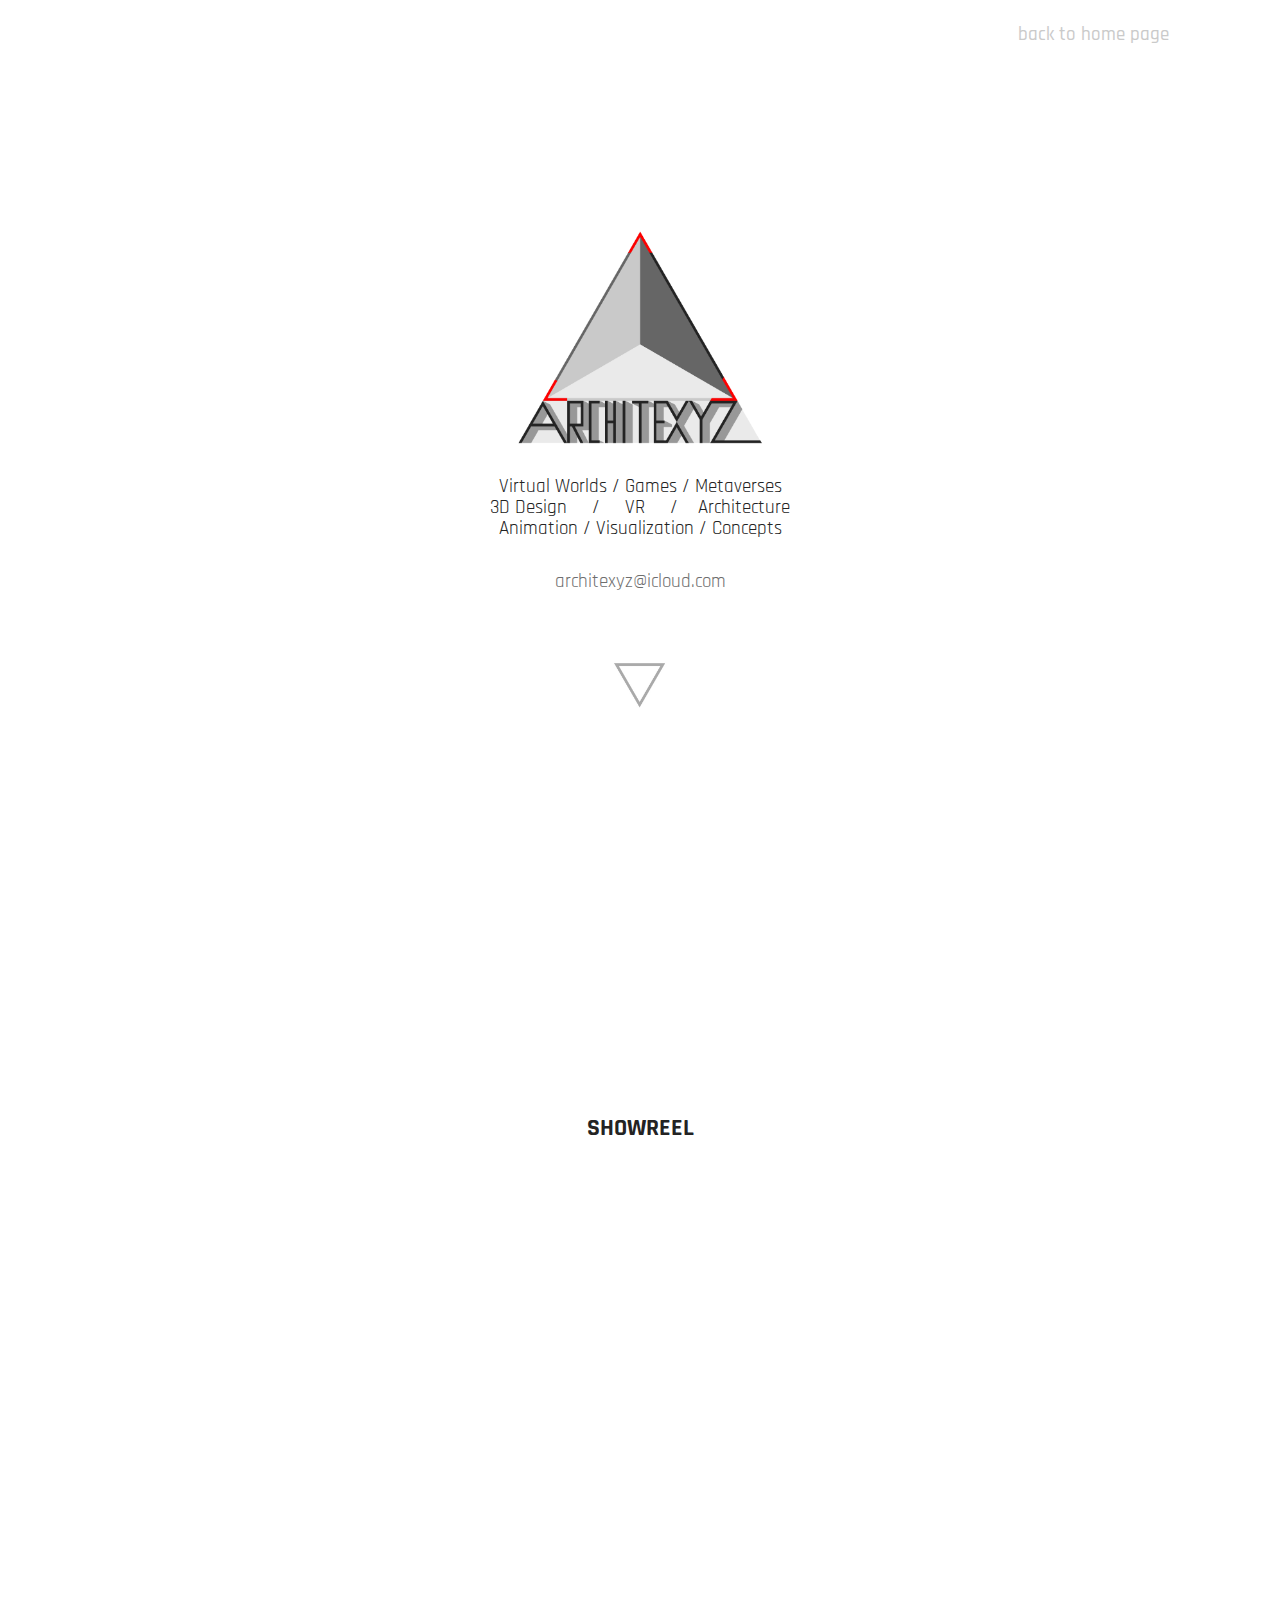
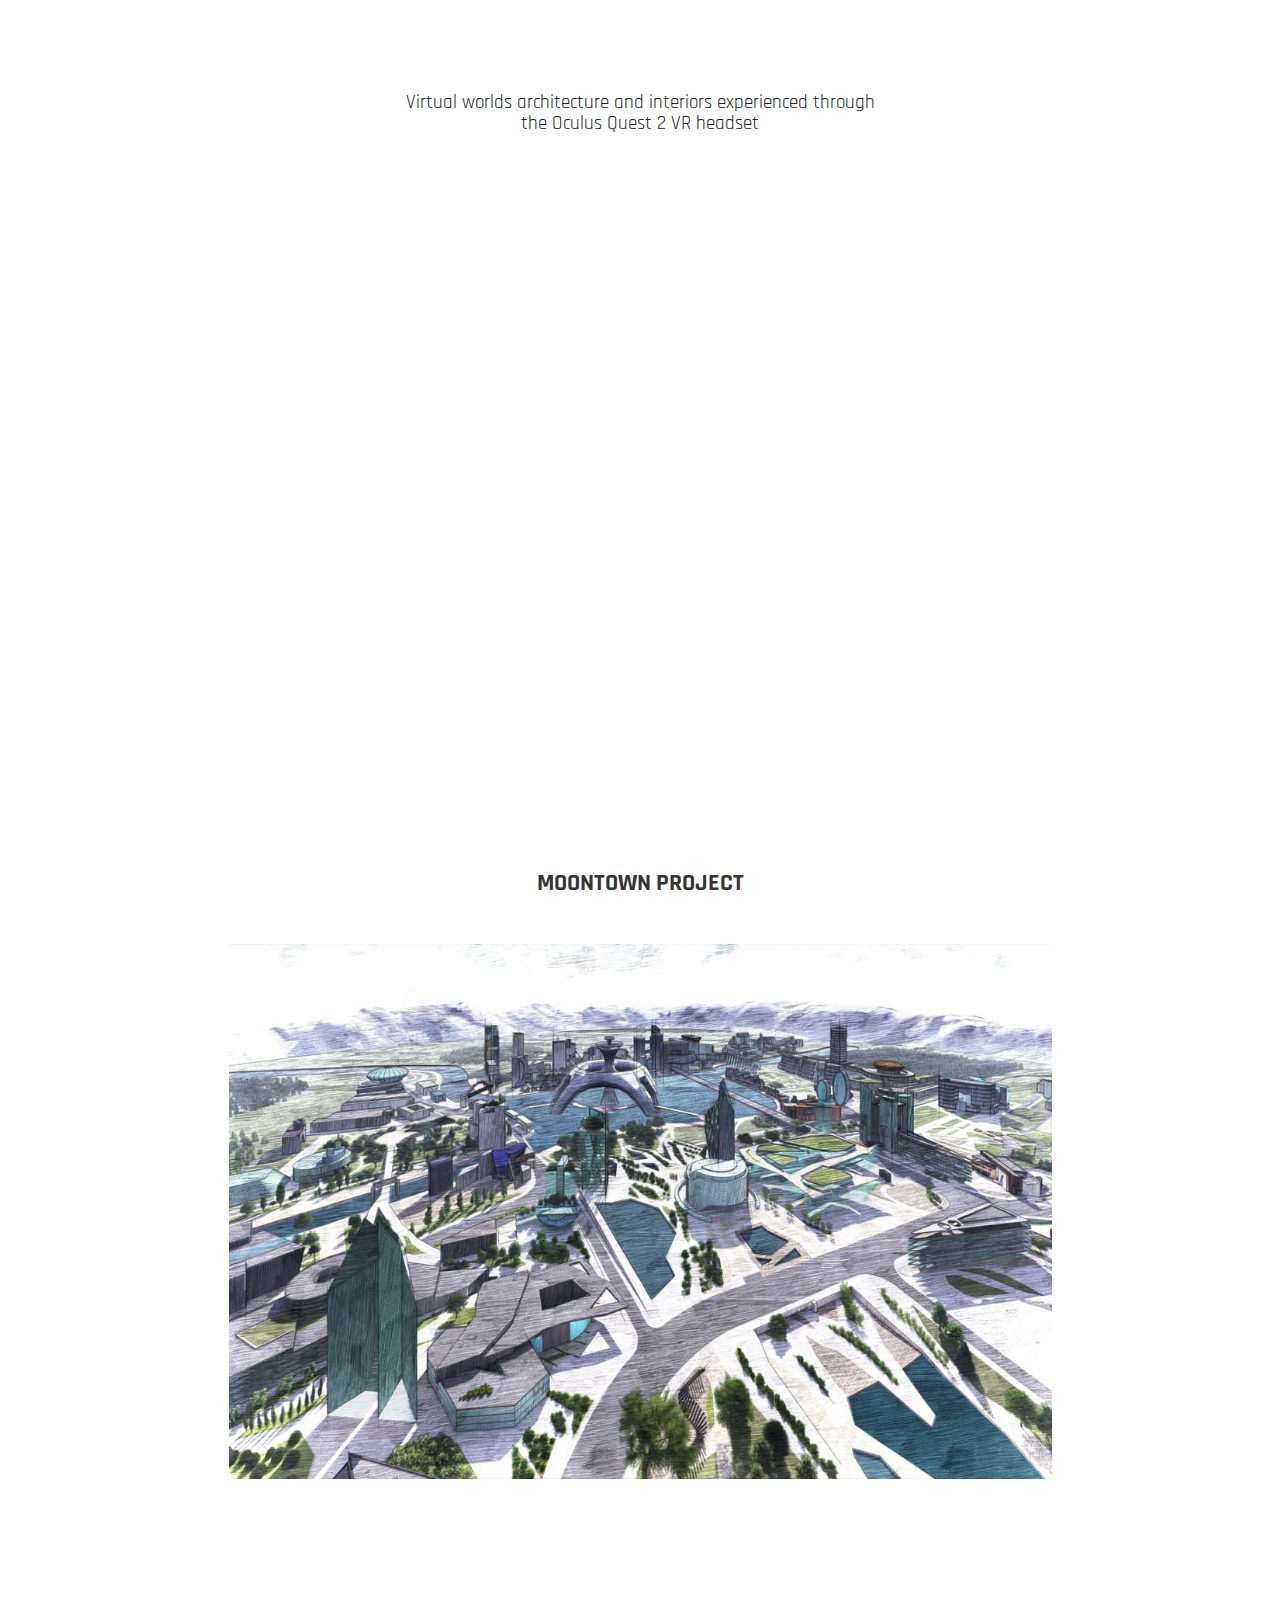
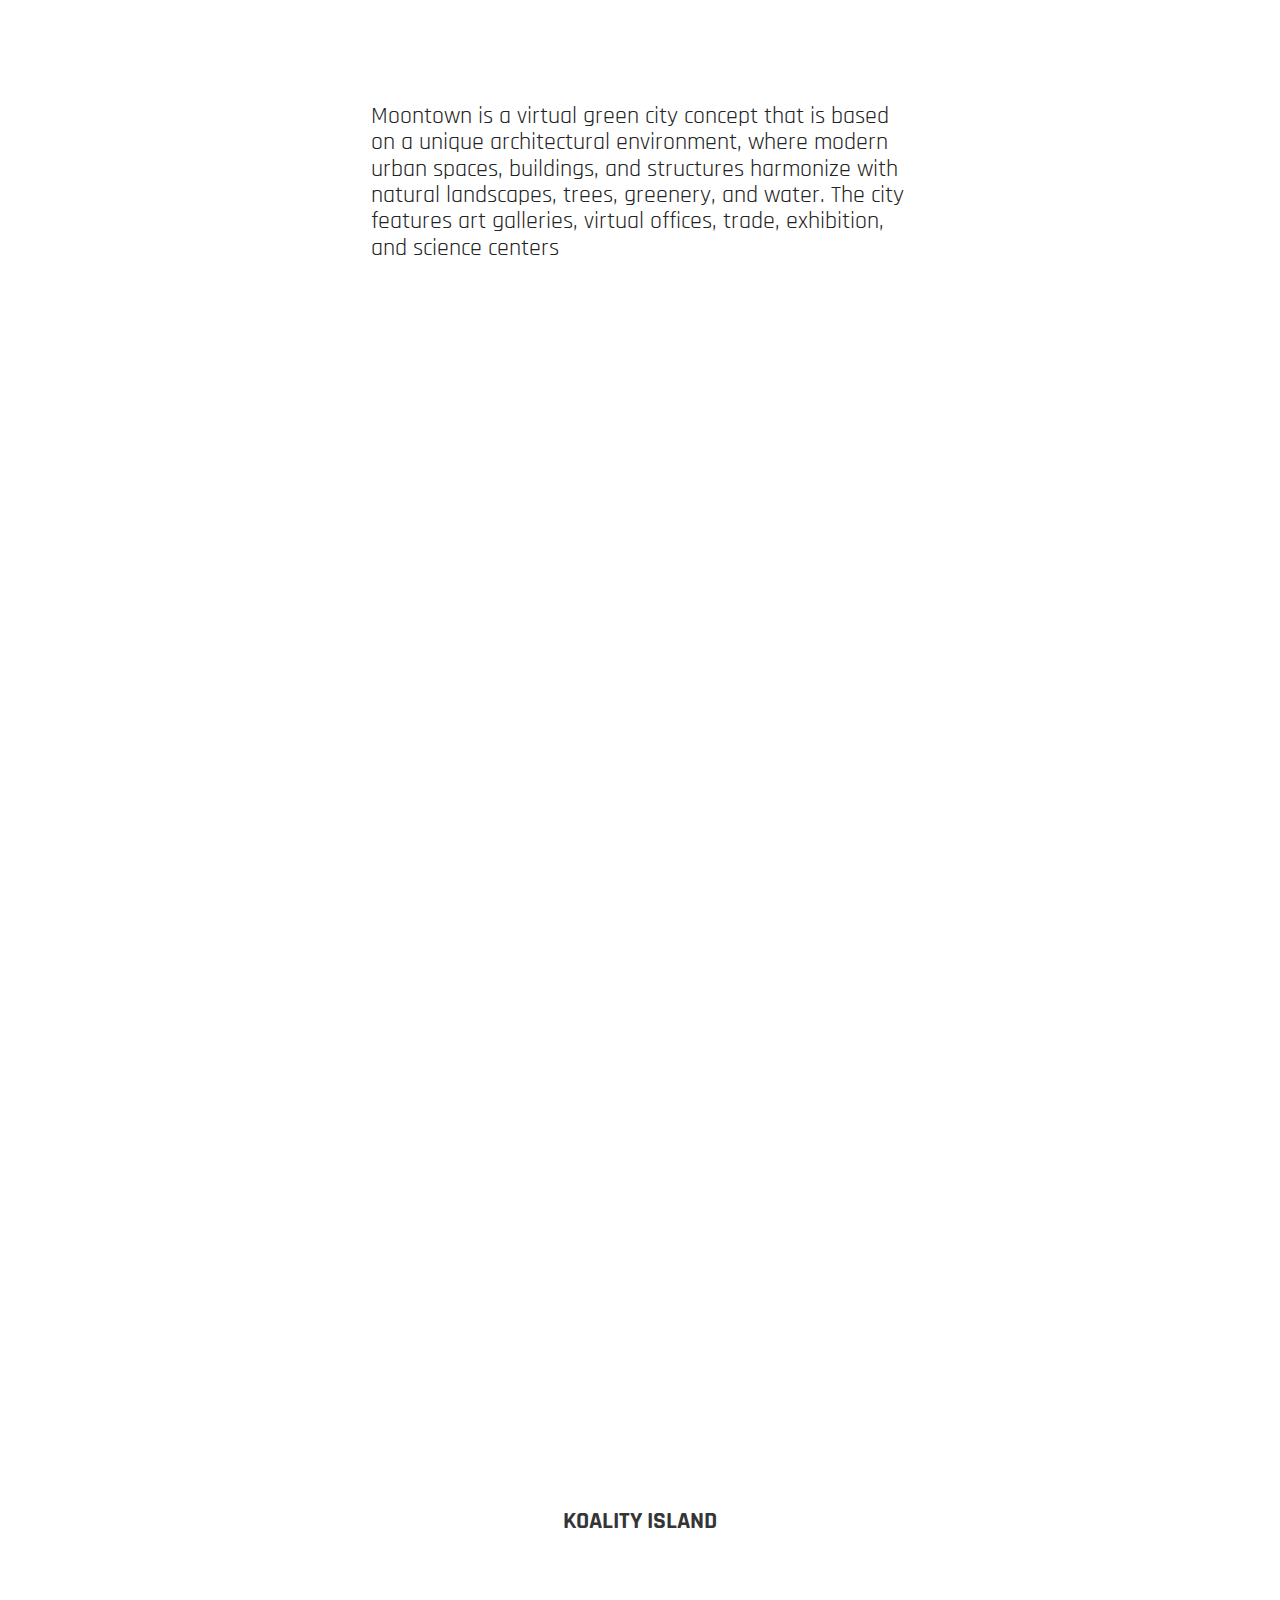
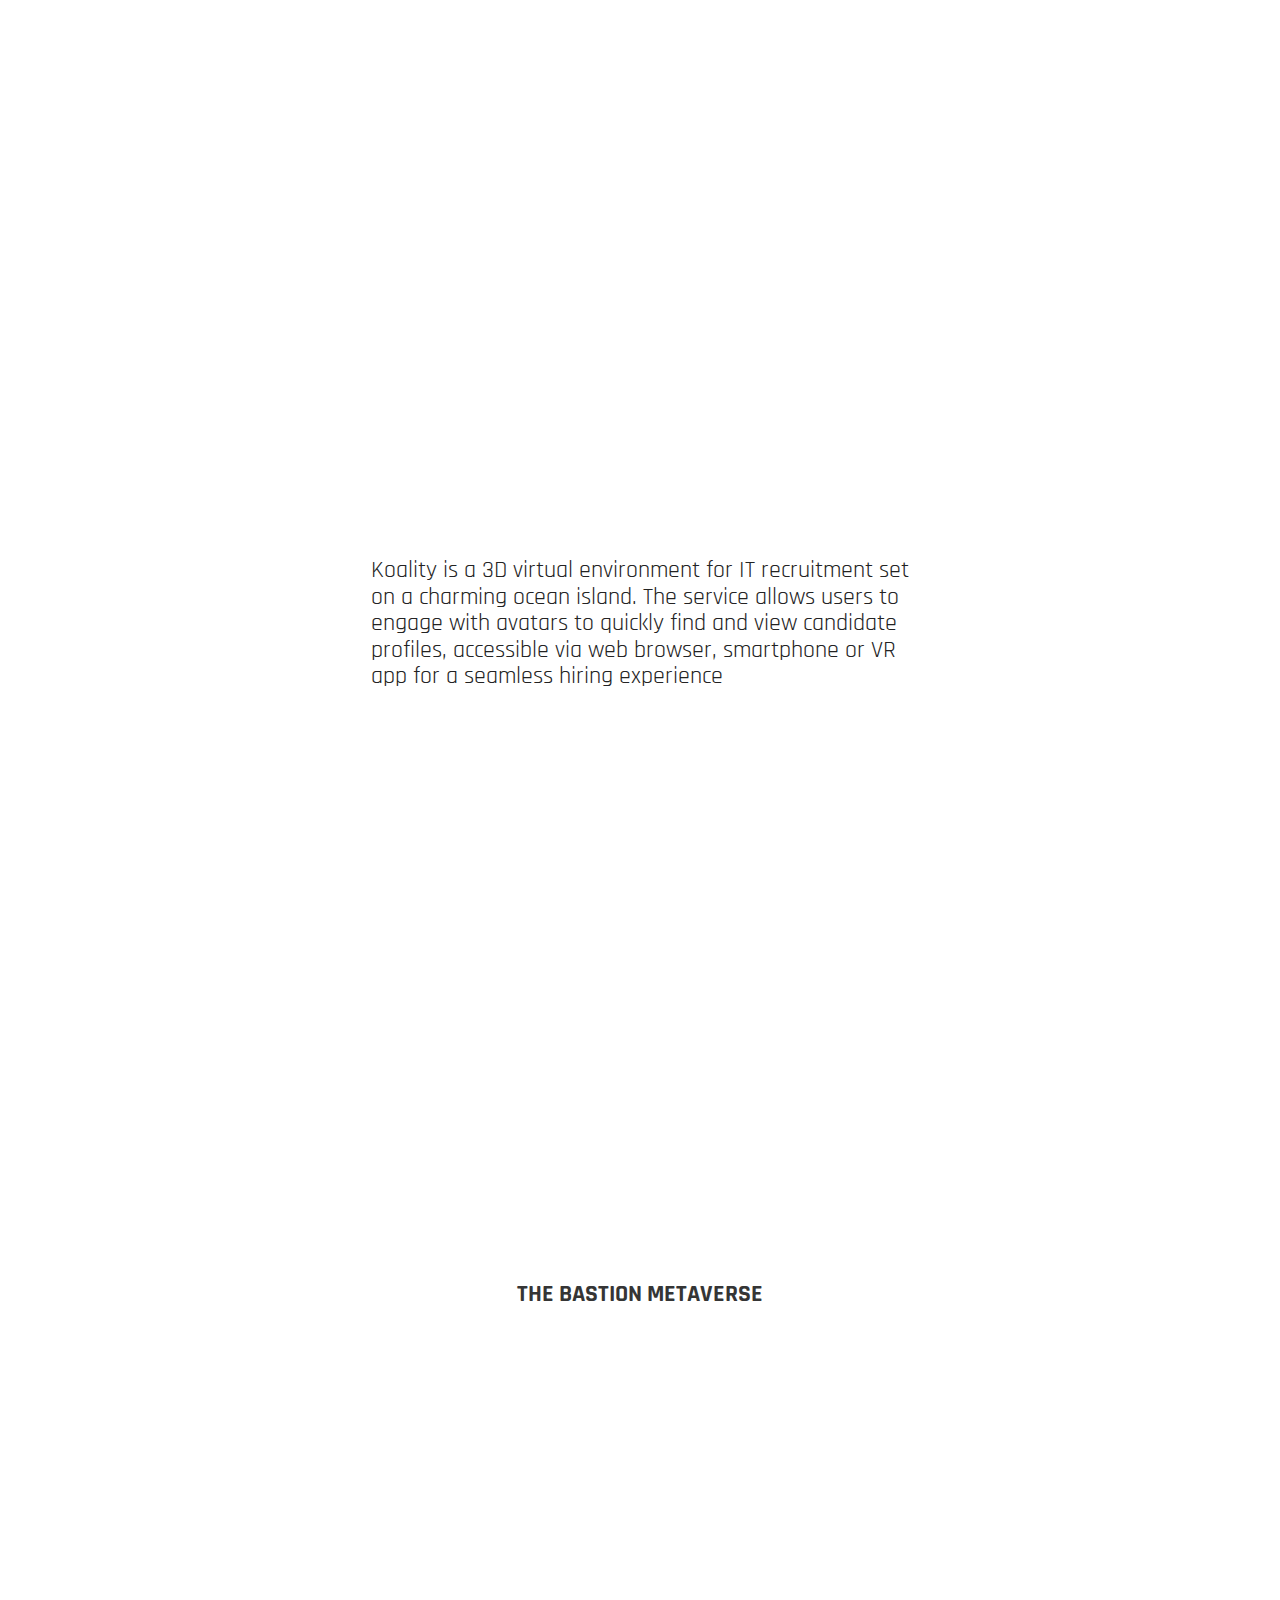
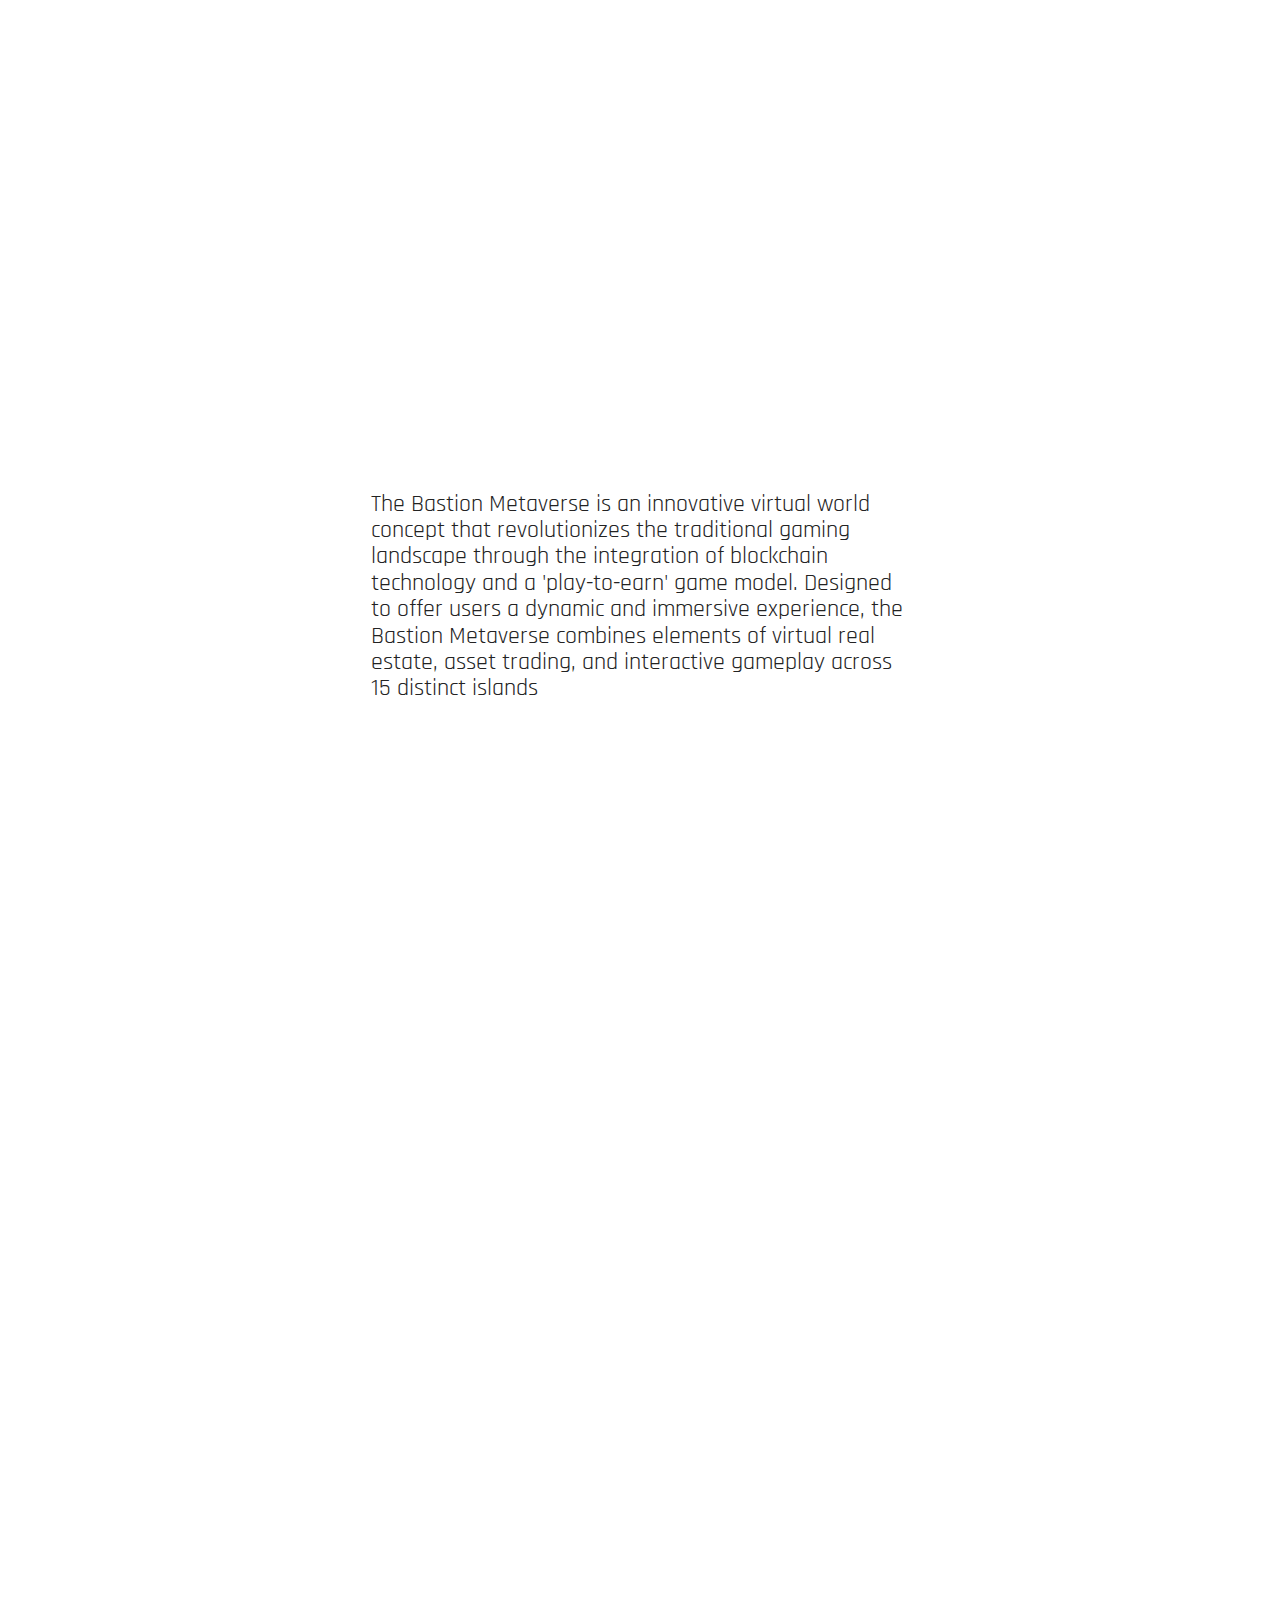
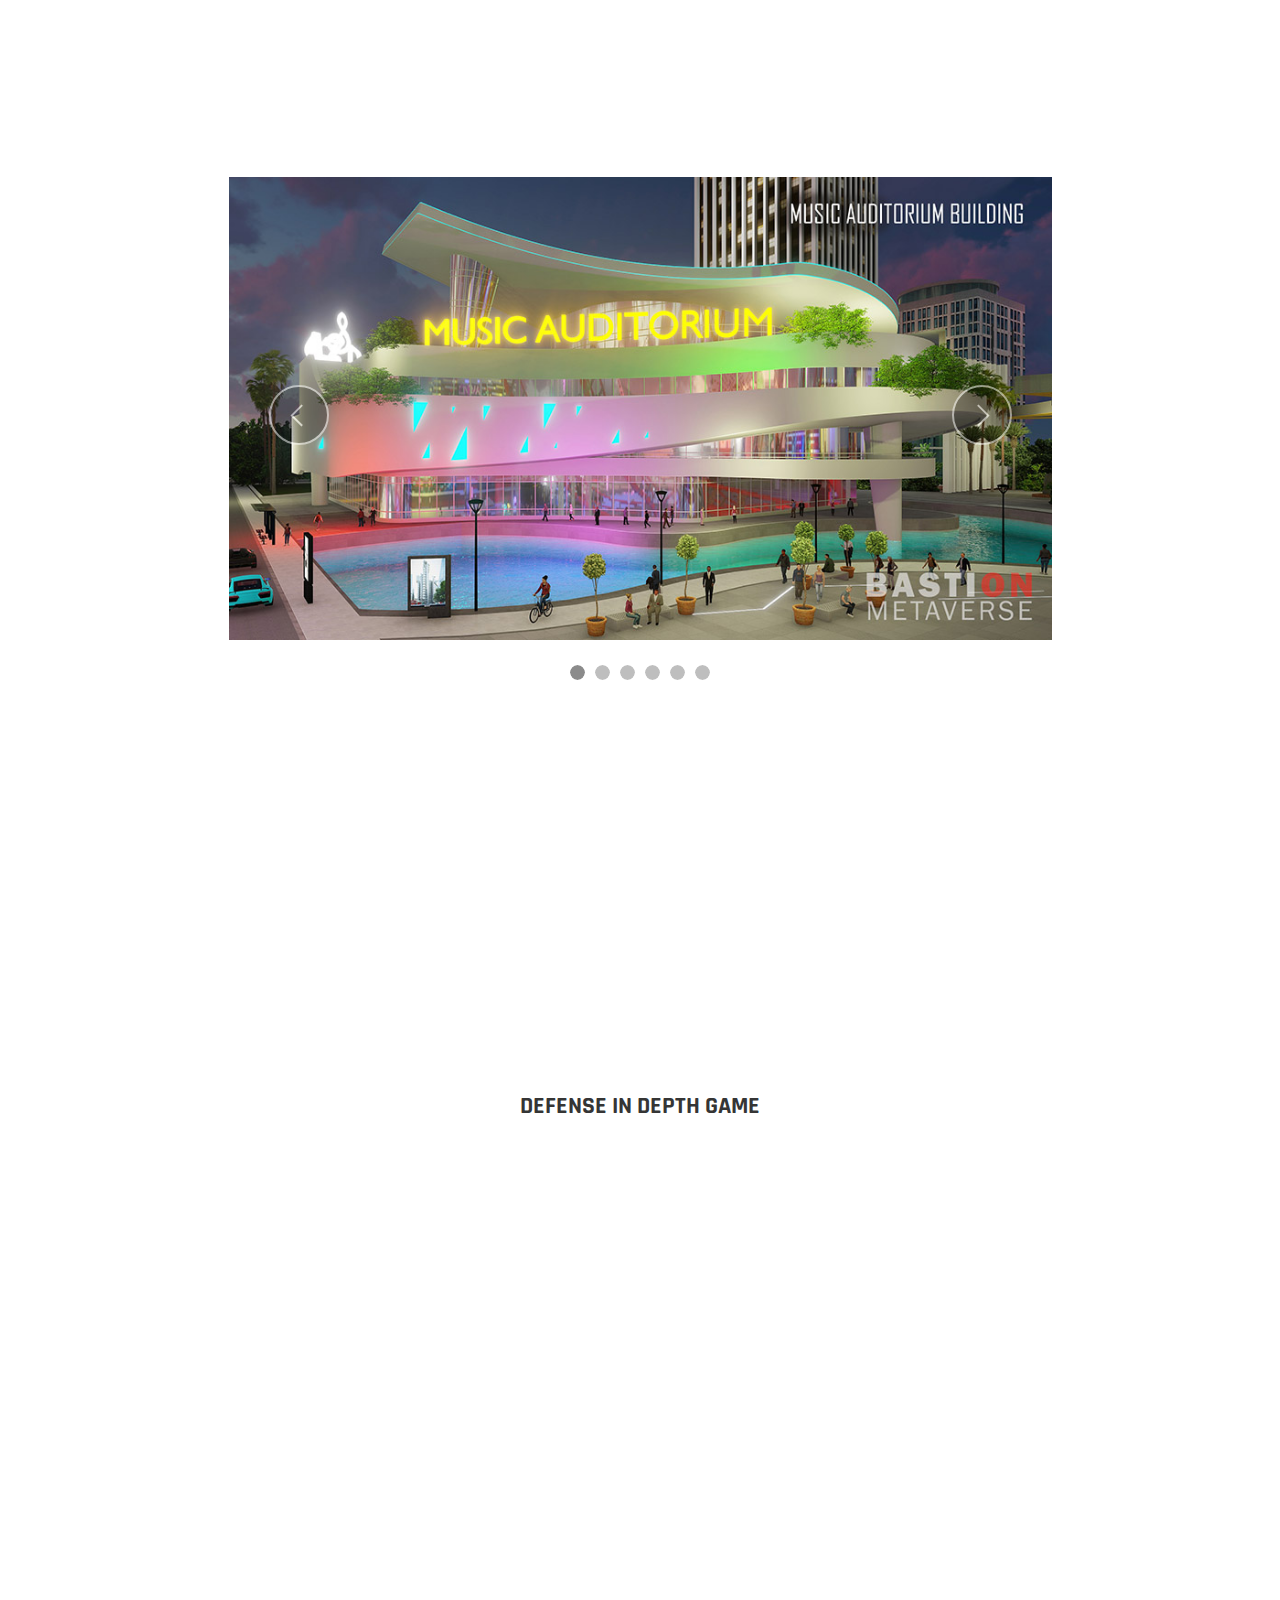
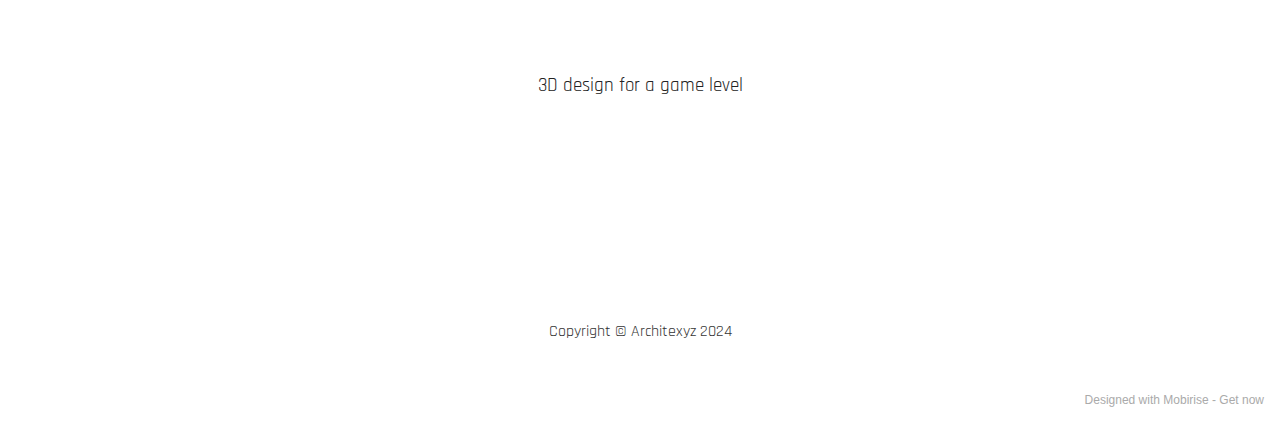
==== commit 75d7337a: "v14" ====
--- a/3design.html
+++ b/3design.html
@@ -27,7 +27,7 @@
 </head>
 <body>
   
-  <section class="menu menu1 cid-uiNMiiOuIP" once="menu" id="menu1-a8">
+  <section class="menu menu1 cid-ujmbcwlCCJ" once="menu" id="menu1-b7">
     
 
     <nav class="navbar navbar-dropdown navbar-expand-lg">
@@ -45,7 +45,7 @@
                 </div>
             </button>
             <div class="collapse navbar-collapse" id="navbarSupportedContent">
-                <ul class="navbar-nav nav-dropdown nav-right navbar-nav-top-padding" data-app-modern-menu="true"><li class="nav-item"><a class="nav-link link text-danger display-5" href="architexyz.html">back to home page</a>
+                <ul class="navbar-nav nav-dropdown nav-right navbar-nav-top-padding" data-app-modern-menu="true"><li class="nav-item"><a class="nav-link link text-warning display-1" href="architexyz.html">back to home page</a>
                     </li></ul>
                 
                 
@@ -458,11 +458,11 @@
     <div class="container">
         <div class="row justify-content-center">
             <div class="col-12 col-md-9">
-                <div class="carousel slide carousel-fade" id="ujcCwDVQ17" data-ride="carousel" data-bs-ride="carousel" data-interval="3000" data-bs-interval="3000">
+                <div class="carousel slide carousel-fade" id="ujtVW1hyBp" data-ride="carousel" data-bs-ride="carousel" data-interval="3000" data-bs-interval="3000">
                     <ol class="carousel-indicators">
-                        <li data-slide-to="0" data-bs-slide-to="0" class="active" data-target="#ujcCwDVQ17" data-bs-target="#ujcCwDVQ17"></li>
-                        <li data-slide-to="1" data-bs-slide-to="1" data-target="#ujcCwDVQ17" data-bs-target="#ujcCwDVQ17"></li>
-                        <li data-slide-to="2" data-bs-slide-to="2" data-target="#ujcCwDVQ17" data-bs-target="#ujcCwDVQ17"></li><li data-slide-to="3" data-bs-slide-to="3" data-target="#ujcCwDVQ17" data-bs-target="#ujcCwDVQ17"></li><li data-slide-to="4" data-bs-slide-to="4" data-target="#ujcCwDVQ17" data-bs-target="#ujcCwDVQ17"></li><li data-slide-to="5" data-bs-slide-to="5" data-target="#ujcCwDVQ17" data-bs-target="#ujcCwDVQ17"></li>
+                        <li data-slide-to="0" data-bs-slide-to="0" class="active" data-target="#ujtVW1hyBp" data-bs-target="#ujtVW1hyBp"></li>
+                        <li data-slide-to="1" data-bs-slide-to="1" data-target="#ujtVW1hyBp" data-bs-target="#ujtVW1hyBp"></li>
+                        <li data-slide-to="2" data-bs-slide-to="2" data-target="#ujtVW1hyBp" data-bs-target="#ujtVW1hyBp"></li><li data-slide-to="3" data-bs-slide-to="3" data-target="#ujtVW1hyBp" data-bs-target="#ujtVW1hyBp"></li><li data-slide-to="4" data-bs-slide-to="4" data-target="#ujtVW1hyBp" data-bs-target="#ujtVW1hyBp"></li><li data-slide-to="5" data-bs-slide-to="5" data-target="#ujtVW1hyBp" data-bs-target="#ujtVW1hyBp"></li>
                     </ol>
                     <div class="carousel-inner">
                         <div class="carousel-item slider-image item active">
@@ -505,11 +505,11 @@
                             </div>
                         </div>
                     </div>
-                    <a class="carousel-control carousel-control-prev" role="button" data-slide="prev" data-bs-slide="prev" href="#ujcCwDVQ17">
+                    <a class="carousel-control carousel-control-prev" role="button" data-slide="prev" data-bs-slide="prev" href="#ujtVW1hyBp">
                         <span class="mobi-mbri mobi-mbri-arrow-prev" aria-hidden="true"></span>
                         <span class="sr-only visually-hidden">Previous</span>
                     </a>
-                    <a class="carousel-control carousel-control-next" role="button" data-slide="next" data-bs-slide="next" href="#ujcCwDVQ17">
+                    <a class="carousel-control carousel-control-next" role="button" data-slide="next" data-bs-slide="next" href="#ujtVW1hyBp">
                         <span class="mobi-mbri mobi-mbri-arrow-next" aria-hidden="true"></span>
                         <span class="sr-only visually-hidden">Next</span>
                     </a>
@@ -582,7 +582,7 @@
             </div>
         </div>
     </div>
-</section><section style="background-color: #fff; font-family: -apple-system, BlinkMacSystemFont, 'Segoe UI', 'Roboto', 'Helvetica Neue', Arial, sans-serif; color:#aaa; font-size:12px; padding: 0; align-items: center; display: flex;"><a href="https://mobirise.site/k" style="flex: 1 1; height: 3rem; padding-left: 1rem;"></a><p style="flex: 0 0 auto; margin:0; padding-right:1rem;"><a href="https://mobirise.site/s" style="color:#aaa;">Page</a> was started with Mobirise web themes</p></section><script src="assets/web/assets/jquery/jquery.min.js"></script>  <script src="assets/popper/popper.min.js"></script>  <script src="assets/tether/tether.min.js"></script>  <script src="assets/bootstrap/js/bootstrap.min.js"></script>  <script src="assets/smoothscroll/smooth-scroll.js"></script>  <script src="assets/dropdown/js/nav-dropdown.js"></script>  <script src="assets/dropdown/js/navbar-dropdown.js"></script>  <script src="assets/touchswipe/jquery.touch-swipe.min.js"></script>  <script src="assets/parallax/jarallax.min.js"></script>  <script src="assets/playervimeo/vimeo_player.js"></script>  <script src="assets/theme/js/script.js"></script>  
+</section><section style="background-color: #fff; font-family: -apple-system, BlinkMacSystemFont, 'Segoe UI', 'Roboto', 'Helvetica Neue', Arial, sans-serif; color:#aaa; font-size:12px; padding: 0; align-items: center; display: flex;"><a href="https://mobirise.site/i" style="flex: 1 1; height: 3rem; padding-left: 1rem;"></a><p style="flex: 0 0 auto; margin:0; padding-right:1rem;">Designed with Mobirise - <a href="https://mobirise.site/k" style="color:#aaa;">Get now</a></p></section><script src="assets/web/assets/jquery/jquery.min.js"></script>  <script src="assets/popper/popper.min.js"></script>  <script src="assets/tether/tether.min.js"></script>  <script src="assets/bootstrap/js/bootstrap.min.js"></script>  <script src="assets/smoothscroll/smooth-scroll.js"></script>  <script src="assets/dropdown/js/nav-dropdown.js"></script>  <script src="assets/dropdown/js/navbar-dropdown.js"></script>  <script src="assets/touchswipe/jquery.touch-swipe.min.js"></script>  <script src="assets/parallax/jarallax.min.js"></script>  <script src="assets/playervimeo/vimeo_player.js"></script>  <script src="assets/theme/js/script.js"></script>  
   
   
  <div id="scrollToTop" class="scrollToTop mbr-arrow-up"><a style="text-align: center;"><i class="mbr-arrow-up-icon mbr-arrow-up-icon-cm cm-icon cm-icon-smallarrow-up"></i></a></div>
--- a/assets/mobirise/css/mbr-additional.css
+++ b/assets/mobirise/css/mbr-additional.css
@@ -686,10 +686,10 @@
 a {
   transition: color 0.6s;
 }
-.cid-uiNIZq4BkX .navbar-dropdown {
+.cid-ujmbvruIXo .navbar-dropdown {
   position: relative !important;
 }
-.cid-uiNIZq4BkX .dropdown-item:before {
+.cid-ujmbvruIXo .dropdown-item:before {
   font-family: Moririse2 !important;
   content: '\e966';
   display: inline-block;
@@ -706,115 +706,115 @@
   transform: scale(0, 1);
   transition: all 0.25s ease-in-out;
 }
-.cid-uiNIZq4BkX .dropdown-menu {
+.cid-ujmbvruIXo .dropdown-menu {
   padding: 0;
   border-radius: 4px;
   box-shadow: 0 1px 3px 0 rgba(0, 0, 0, 0.1);
 }
-.cid-uiNIZq4BkX .dropdown-item {
+.cid-ujmbvruIXo .dropdown-item {
   border-bottom: 1px solid #e6e6e6;
 }
-.cid-uiNIZq4BkX .dropdown-item:hover,
-.cid-uiNIZq4BkX .dropdown-item:focus {
+.cid-ujmbvruIXo .dropdown-item:hover,
+.cid-ujmbvruIXo .dropdown-item:focus {
   background: #ffffff !important;
   color: white !important;
 }
-.cid-uiNIZq4BkX .dropdown-item:first-child {
+.cid-ujmbvruIXo .dropdown-item:first-child {
   border-top-left-radius: 4px;
   border-top-right-radius: 4px;
 }
-.cid-uiNIZq4BkX .dropdown-item:last-child {
+.cid-ujmbvruIXo .dropdown-item:last-child {
   border-bottom: none;
   border-bottom-left-radius: 4px;
   border-bottom-right-radius: 4px;
 }
-.cid-uiNIZq4BkX .nav-dropdown .link {
+.cid-ujmbvruIXo .nav-dropdown .link {
   padding: 0 0.3em !important;
   margin: .667em 1em !important;
 }
-.cid-uiNIZq4BkX .nav-dropdown .link.dropdown-toggle::after {
+.cid-ujmbvruIXo .nav-dropdown .link.dropdown-toggle::after {
   margin-left: 0.5rem;
   margin-top: 0.2rem;
 }
-.cid-uiNIZq4BkX .nav-link {
+.cid-ujmbvruIXo .nav-link {
   position: relative;
 }
-.cid-uiNIZq4BkX .container {
+.cid-ujmbvruIXo .container {
   display: flex;
   margin: auto;
 }
-.cid-uiNIZq4BkX .iconfont-wrapper {
+.cid-ujmbvruIXo .iconfont-wrapper {
   color: #000000 !important;
   font-size: 1.5rem;
   padding-right: .5rem;
 }
-.cid-uiNIZq4BkX .dropdown-menu,
-.cid-uiNIZq4BkX .navbar.opened {
+.cid-ujmbvruIXo .dropdown-menu,
+.cid-ujmbvruIXo .navbar.opened {
   background: #ffffff !important;
 }
-.cid-uiNIZq4BkX .nav-item:focus,
-.cid-uiNIZq4BkX .nav-link:focus {
+.cid-ujmbvruIXo .nav-item:focus,
+.cid-ujmbvruIXo .nav-link:focus {
   outline: none;
 }
-.cid-uiNIZq4BkX .dropdown .dropdown-menu .dropdown-item {
+.cid-ujmbvruIXo .dropdown .dropdown-menu .dropdown-item {
   width: auto;
   transition: all 0.25s ease-in-out;
 }
-.cid-uiNIZq4BkX .dropdown .dropdown-menu .dropdown-item::after {
+.cid-ujmbvruIXo .dropdown .dropdown-menu .dropdown-item::after {
   right: 0.5rem;
 }
-.cid-uiNIZq4BkX .dropdown .dropdown-menu .dropdown-item .mbr-iconfont {
+.cid-ujmbvruIXo .dropdown .dropdown-menu .dropdown-item .mbr-iconfont {
   margin-right: .5rem;
   vertical-align: sub;
 }
-.cid-uiNIZq4BkX .dropdown .dropdown-menu .dropdown-item .mbr-iconfont:before {
+.cid-ujmbvruIXo .dropdown .dropdown-menu .dropdown-item .mbr-iconfont:before {
   display: inline-block;
   transform: scale(1, 1);
   transition: all 0.25s ease-in-out;
 }
-.cid-uiNIZq4BkX .collapsed .dropdown-menu .dropdown-item:before {
+.cid-ujmbvruIXo .collapsed .dropdown-menu .dropdown-item:before {
   display: none;
 }
-.cid-uiNIZq4BkX .collapsed .dropdown .dropdown-menu .dropdown-item {
+.cid-ujmbvruIXo .collapsed .dropdown .dropdown-menu .dropdown-item {
   padding: 0.235em 1.5em 0.235em 1.5em !important;
   transition: none;
   margin: 0 !important;
 }
-.cid-uiNIZq4BkX .navbar {
+.cid-ujmbvruIXo .navbar {
   min-height: 70px;
   transition: all .3s;
   border-bottom: 1px solid transparent;
   background: rgba(255, 255, 255, 0.2);
 }
-.cid-uiNIZq4BkX .navbar.opened {
+.cid-ujmbvruIXo .navbar.opened {
   transition: all .3s;
 }
-.cid-uiNIZq4BkX .navbar .dropdown-item {
+.cid-ujmbvruIXo .navbar .dropdown-item {
   padding: .5rem 1.8rem;
 }
-.cid-uiNIZq4BkX .navbar .navbar-logo img {
+.cid-ujmbvruIXo .navbar .navbar-logo img {
   width: auto;
 }
-.cid-uiNIZq4BkX .navbar .navbar-collapse {
+.cid-ujmbvruIXo .navbar .navbar-collapse {
   justify-content: flex-end;
   z-index: 1;
 }
-.cid-uiNIZq4BkX .navbar.collapsed {
+.cid-ujmbvruIXo .navbar.collapsed {
   justify-content: center;
 }
-.cid-uiNIZq4BkX .navbar.collapsed .nav-item .nav-link::before {
+.cid-ujmbvruIXo .navbar.collapsed .nav-item .nav-link::before {
   display: none;
 }
-.cid-uiNIZq4BkX .navbar.collapsed.opened .dropdown-menu {
+.cid-ujmbvruIXo .navbar.collapsed.opened .dropdown-menu {
   top: 0;
 }
-.cid-uiNIZq4BkX .navbar.collapsed .dropdown-menu .dropdown-submenu {
+.cid-ujmbvruIXo .navbar.collapsed .dropdown-menu .dropdown-submenu {
   left: 0 !important;
 }
-.cid-uiNIZq4BkX .navbar.collapsed .dropdown-menu .dropdown-item:after {
+.cid-ujmbvruIXo .navbar.collapsed .dropdown-menu .dropdown-item:after {
   right: auto;
 }
-.cid-uiNIZq4BkX .navbar.collapsed .dropdown-menu .dropdown-toggle[data-toggle="dropdown-submenu"]:after {
+.cid-ujmbvruIXo .navbar.collapsed .dropdown-menu .dropdown-toggle[data-toggle="dropdown-submenu"]:after {
   margin-left: 0.5rem;
   margin-top: 0.2rem;
   border-top: 0.35em solid;
@@ -823,33 +823,33 @@
   border-bottom: 0;
   top: 41%;
 }
-.cid-uiNIZq4BkX .navbar.collapsed ul.navbar-nav li {
+.cid-ujmbvruIXo .navbar.collapsed ul.navbar-nav li {
   margin: auto;
 }
-.cid-uiNIZq4BkX .navbar.collapsed .dropdown-menu .dropdown-item {
+.cid-ujmbvruIXo .navbar.collapsed .dropdown-menu .dropdown-item {
   padding: .25rem 1.5rem;
   text-align: center;
 }
-.cid-uiNIZq4BkX .navbar.collapsed .icons-menu {
+.cid-ujmbvruIXo .navbar.collapsed .icons-menu {
   padding-left: 0;
   padding-right: 0;
   padding-top: .5rem;
   padding-bottom: .5rem;
 }
 @media (max-width: 991px) {
-  .cid-uiNIZq4BkX .navbar .nav-item .nav-link::before {
+  .cid-ujmbvruIXo .navbar .nav-item .nav-link::before {
     display: none;
   }
-  .cid-uiNIZq4BkX .navbar.opened .dropdown-menu {
+  .cid-ujmbvruIXo .navbar.opened .dropdown-menu {
     top: 0;
   }
-  .cid-uiNIZq4BkX .navbar .dropdown-menu .dropdown-submenu {
+  .cid-ujmbvruIXo .navbar .dropdown-menu .dropdown-submenu {
     left: 0 !important;
   }
-  .cid-uiNIZq4BkX .navbar .dropdown-menu .dropdown-item:after {
+  .cid-ujmbvruIXo .navbar .dropdown-menu .dropdown-item:after {
     right: auto;
   }
-  .cid-uiNIZq4BkX .navbar .dropdown-menu .dropdown-toggle[data-toggle="dropdown-submenu"]:after {
+  .cid-ujmbvruIXo .navbar .dropdown-menu .dropdown-toggle[data-toggle="dropdown-submenu"]:after {
     margin-left: 0.5rem;
     margin-top: 0.2rem;
     border-top: 0.35em solid;
@@ -858,42 +858,42 @@
     border-bottom: 0;
     top: 40%;
   }
-  .cid-uiNIZq4BkX .navbar .navbar-logo img {
+  .cid-ujmbvruIXo .navbar .navbar-logo img {
     height: 3rem !important;
   }
-  .cid-uiNIZq4BkX .navbar ul.navbar-nav li {
+  .cid-ujmbvruIXo .navbar ul.navbar-nav li {
     margin: auto;
   }
-  .cid-uiNIZq4BkX .navbar .dropdown-menu .dropdown-item {
+  .cid-ujmbvruIXo .navbar .dropdown-menu .dropdown-item {
     padding: .25rem 1.5rem !important;
     text-align: center;
   }
-  .cid-uiNIZq4BkX .navbar .navbar-brand {
+  .cid-ujmbvruIXo .navbar .navbar-brand {
     flex-shrink: initial;
     flex-basis: auto;
     word-break: break-word;
     padding-right: 2rem;
   }
-  .cid-uiNIZq4BkX .navbar .navbar-toggler {
+  .cid-ujmbvruIXo .navbar .navbar-toggler {
     flex-basis: auto;
   }
-  .cid-uiNIZq4BkX .navbar .icons-menu {
+  .cid-ujmbvruIXo .navbar .icons-menu {
     padding-left: 0;
     padding-top: .5rem;
     padding-bottom: .5rem;
   }
 }
-.cid-uiNIZq4BkX .navbar.navbar-short {
+.cid-ujmbvruIXo .navbar.navbar-short {
   min-height: 60px;
 }
-.cid-uiNIZq4BkX .navbar.navbar-short .navbar-logo img {
+.cid-ujmbvruIXo .navbar.navbar-short .navbar-logo img {
   height: 2.5rem !important;
 }
-.cid-uiNIZq4BkX .navbar.navbar-short .navbar-brand {
+.cid-ujmbvruIXo .navbar.navbar-short .navbar-brand {
   min-height: 60px;
   padding: 0;
 }
-.cid-uiNIZq4BkX .navbar-brand {
+.cid-ujmbvruIXo .navbar-brand {
   min-height: 70px;
   flex-shrink: 0;
   align-items: center;
@@ -903,44 +903,44 @@
   word-break: break-word;
   z-index: 1;
 }
-.cid-uiNIZq4BkX .navbar-brand .navbar-caption {
+.cid-ujmbvruIXo .navbar-brand .navbar-caption {
   line-height: inherit !important;
 }
-.cid-uiNIZq4BkX .navbar-brand .navbar-logo a {
+.cid-ujmbvruIXo .navbar-brand .navbar-logo a {
   outline: none;
 }
-.cid-uiNIZq4BkX .dropdown-item.active,
-.cid-uiNIZq4BkX .dropdown-item:active {
+.cid-ujmbvruIXo .dropdown-item.active,
+.cid-ujmbvruIXo .dropdown-item:active {
   background-color: transparent;
 }
-.cid-uiNIZq4BkX .navbar-expand-lg .navbar-nav .nav-link {
+.cid-ujmbvruIXo .navbar-expand-lg .navbar-nav .nav-link {
   padding: 0;
 }
-.cid-uiNIZq4BkX .nav-dropdown .link.dropdown-toggle {
+.cid-ujmbvruIXo .nav-dropdown .link.dropdown-toggle {
   margin-right: 1.667em;
 }
-.cid-uiNIZq4BkX .nav-dropdown .link.dropdown-toggle[aria-expanded="true"] {
+.cid-ujmbvruIXo .nav-dropdown .link.dropdown-toggle[aria-expanded="true"] {
   margin-right: 0;
   padding: 0.667em 1.667em;
 }
-.cid-uiNIZq4BkX .navbar.navbar-expand-lg .dropdown .dropdown-menu {
+.cid-ujmbvruIXo .navbar.navbar-expand-lg .dropdown .dropdown-menu {
   background: #ffffff;
 }
-.cid-uiNIZq4BkX .navbar.navbar-expand-lg .dropdown .dropdown-menu .dropdown-submenu {
+.cid-ujmbvruIXo .navbar.navbar-expand-lg .dropdown .dropdown-menu .dropdown-submenu {
   margin: 0;
   left: 100%;
 }
-.cid-uiNIZq4BkX .navbar .dropdown.open > .dropdown-menu {
+.cid-ujmbvruIXo .navbar .dropdown.open > .dropdown-menu {
   display: block;
 }
-.cid-uiNIZq4BkX ul.navbar-nav {
+.cid-ujmbvruIXo ul.navbar-nav {
   flex-wrap: wrap;
 }
-.cid-uiNIZq4BkX .navbar-buttons {
+.cid-ujmbvruIXo .navbar-buttons {
   text-align: center;
   min-width: 170px;
 }
-.cid-uiNIZq4BkX button.navbar-toggler {
+.cid-ujmbvruIXo button.navbar-toggler {
   outline: none;
   width: 31px;
   height: 20px;
@@ -949,7 +949,7 @@
   position: relative;
   align-self: center;
 }
-.cid-uiNIZq4BkX button.navbar-toggler .hamburger span {
+.cid-ujmbvruIXo button.navbar-toggler .hamburger span {
   position: absolute;
   right: 0;
   width: 30px;
@@ -957,53 +957,53 @@
   border-right: 5px;
   background-color: #000000;
 }
-.cid-uiNIZq4BkX button.navbar-toggler .hamburger span:nth-child(1) {
+.cid-ujmbvruIXo button.navbar-toggler .hamburger span:nth-child(1) {
   top: 0;
   transition: all .2s;
 }
-.cid-uiNIZq4BkX button.navbar-toggler .hamburger span:nth-child(2) {
+.cid-ujmbvruIXo button.navbar-toggler .hamburger span:nth-child(2) {
   top: 8px;
   transition: all .15s;
 }
-.cid-uiNIZq4BkX button.navbar-toggler .hamburger span:nth-child(3) {
+.cid-ujmbvruIXo button.navbar-toggler .hamburger span:nth-child(3) {
   top: 8px;
   transition: all .15s;
 }
-.cid-uiNIZq4BkX button.navbar-toggler .hamburger span:nth-child(4) {
+.cid-ujmbvruIXo button.navbar-toggler .hamburger span:nth-child(4) {
   top: 16px;
   transition: all .2s;
 }
-.cid-uiNIZq4BkX nav.opened .hamburger span:nth-child(1) {
+.cid-ujmbvruIXo nav.opened .hamburger span:nth-child(1) {
   top: 8px;
   width: 0;
   opacity: 0;
   right: 50%;
   transition: all .2s;
 }
-.cid-uiNIZq4BkX nav.opened .hamburger span:nth-child(2) {
+.cid-ujmbvruIXo nav.opened .hamburger span:nth-child(2) {
   transform: rotate(45deg);
   transition: all .25s;
 }
-.cid-uiNIZq4BkX nav.opened .hamburger span:nth-child(3) {
+.cid-ujmbvruIXo nav.opened .hamburger span:nth-child(3) {
   transform: rotate(-45deg);
   transition: all .25s;
 }
-.cid-uiNIZq4BkX nav.opened .hamburger span:nth-child(4) {
+.cid-ujmbvruIXo nav.opened .hamburger span:nth-child(4) {
   top: 8px;
   width: 0;
   opacity: 0;
   right: 50%;
   transition: all .2s;
 }
-.cid-uiNIZq4BkX .navbar-dropdown {
+.cid-ujmbvruIXo .navbar-dropdown {
   padding: 0 1rem;
 }
-.cid-uiNIZq4BkX a.nav-link {
+.cid-ujmbvruIXo a.nav-link {
   display: flex;
   align-items: center;
   justify-content: center;
 }
-.cid-uiNIZq4BkX .icons-menu {
+.cid-ujmbvruIXo .icons-menu {
   flex-wrap: nowrap;
   display: flex;
   justify-content: center;
@@ -1013,13 +1013,13 @@
   text-align: center;
 }
 @media screen and (-ms-high-contrast: active), (-ms-high-contrast: none) {
-  .cid-uiNIZq4BkX .navbar {
+  .cid-ujmbvruIXo .navbar {
     height: 70px;
   }
-  .cid-uiNIZq4BkX .navbar.opened {
+  .cid-ujmbvruIXo .navbar.opened {
     height: auto;
   }
-  .cid-uiNIZq4BkX .nav-item .nav-link:hover::before {
+  .cid-ujmbvruIXo .nav-item .nav-link:hover::before {
     width: 175%;
     max-width: calc(100% + 2rem);
     left: -1rem;
@@ -4757,32 +4757,6 @@
     padding: 2rem;
   }
 }
-.cid-tCCDiRavwo {
-  padding-top: 10rem;
-  padding-bottom: 5rem;
-  background-color: #ffffff;
-}
-.cid-tCCDiRavwo .row {
-  flex-direction: row-reverse;
-}
-.cid-tCCDiRavwo .video-wrapper iframe {
-  width: 100%;
-}
-.cid-tCCDiRavwo .mbr-section-title,
-.cid-tCCDiRavwo .mbr-description {
-  text-align: center;
-}
-@media (min-width: 992px) {
-  .cid-tCCDiRavwo .text-wrapper {
-    padding: 2rem;
-  }
-}
-.cid-tCCDiRavwo .mbr-section-subtitle {
-  color: #000000;
-}
-.cid-tCCDiRavwo .mbr-text {
-  color: #000000;
-}
 .cid-sczh0tYAWP {
   padding-top: 10rem;
   padding-bottom: 2rem;
@@ -4870,10 +4844,10 @@
 .cid-s48P1Icc8J .media-container-row .mbr-text {
   color: #353535;
 }
-.cid-uiNMiiOuIP .navbar-dropdown {
+.cid-ujmbcwlCCJ .navbar-dropdown {
   position: relative !important;
 }
-.cid-uiNMiiOuIP .dropdown-item:before {
+.cid-ujmbcwlCCJ .dropdown-item:before {
   font-family: Moririse2 !important;
   content: '\e966';
   display: inline-block;
@@ -4890,115 +4864,115 @@
   transform: scale(0, 1);
   transition: all 0.25s ease-in-out;
 }
-.cid-uiNMiiOuIP .dropdown-menu {
+.cid-ujmbcwlCCJ .dropdown-menu {
   padding: 0;
   border-radius: 4px;
   box-shadow: 0 1px 3px 0 rgba(0, 0, 0, 0.1);
 }
-.cid-uiNMiiOuIP .dropdown-item {
+.cid-ujmbcwlCCJ .dropdown-item {
   border-bottom: 1px solid #e6e6e6;
 }
-.cid-uiNMiiOuIP .dropdown-item:hover,
-.cid-uiNMiiOuIP .dropdown-item:focus {
+.cid-ujmbcwlCCJ .dropdown-item:hover,
+.cid-ujmbcwlCCJ .dropdown-item:focus {
   background: #ffffff !important;
   color: white !important;
 }
-.cid-uiNMiiOuIP .dropdown-item:first-child {
+.cid-ujmbcwlCCJ .dropdown-item:first-child {
   border-top-left-radius: 4px;
   border-top-right-radius: 4px;
 }
-.cid-uiNMiiOuIP .dropdown-item:last-child {
+.cid-ujmbcwlCCJ .dropdown-item:last-child {
   border-bottom: none;
   border-bottom-left-radius: 4px;
   border-bottom-right-radius: 4px;
 }
-.cid-uiNMiiOuIP .nav-dropdown .link {
+.cid-ujmbcwlCCJ .nav-dropdown .link {
   padding: 0 0.3em !important;
   margin: .667em 1em !important;
 }
-.cid-uiNMiiOuIP .nav-dropdown .link.dropdown-toggle::after {
+.cid-ujmbcwlCCJ .nav-dropdown .link.dropdown-toggle::after {
   margin-left: 0.5rem;
   margin-top: 0.2rem;
 }
-.cid-uiNMiiOuIP .nav-link {
+.cid-ujmbcwlCCJ .nav-link {
   position: relative;
 }
-.cid-uiNMiiOuIP .container {
+.cid-ujmbcwlCCJ .container {
   display: flex;
   margin: auto;
 }
-.cid-uiNMiiOuIP .iconfont-wrapper {
+.cid-ujmbcwlCCJ .iconfont-wrapper {
   color: #000000 !important;
   font-size: 1.5rem;
   padding-right: .5rem;
 }
-.cid-uiNMiiOuIP .dropdown-menu,
-.cid-uiNMiiOuIP .navbar.opened {
+.cid-ujmbcwlCCJ .dropdown-menu,
+.cid-ujmbcwlCCJ .navbar.opened {
   background: #ffffff !important;
 }
-.cid-uiNMiiOuIP .nav-item:focus,
-.cid-uiNMiiOuIP .nav-link:focus {
+.cid-ujmbcwlCCJ .nav-item:focus,
+.cid-ujmbcwlCCJ .nav-link:focus {
   outline: none;
 }
-.cid-uiNMiiOuIP .dropdown .dropdown-menu .dropdown-item {
+.cid-ujmbcwlCCJ .dropdown .dropdown-menu .dropdown-item {
   width: auto;
   transition: all 0.25s ease-in-out;
 }
-.cid-uiNMiiOuIP .dropdown .dropdown-menu .dropdown-item::after {
+.cid-ujmbcwlCCJ .dropdown .dropdown-menu .dropdown-item::after {
   right: 0.5rem;
 }
-.cid-uiNMiiOuIP .dropdown .dropdown-menu .dropdown-item .mbr-iconfont {
+.cid-ujmbcwlCCJ .dropdown .dropdown-menu .dropdown-item .mbr-iconfont {
   margin-right: .5rem;
   vertical-align: sub;
 }
-.cid-uiNMiiOuIP .dropdown .dropdown-menu .dropdown-item .mbr-iconfont:before {
+.cid-ujmbcwlCCJ .dropdown .dropdown-menu .dropdown-item .mbr-iconfont:before {
   display: inline-block;
   transform: scale(1, 1);
   transition: all 0.25s ease-in-out;
 }
-.cid-uiNMiiOuIP .collapsed .dropdown-menu .dropdown-item:before {
+.cid-ujmbcwlCCJ .collapsed .dropdown-menu .dropdown-item:before {
   display: none;
 }
-.cid-uiNMiiOuIP .collapsed .dropdown .dropdown-menu .dropdown-item {
+.cid-ujmbcwlCCJ .collapsed .dropdown .dropdown-menu .dropdown-item {
   padding: 0.235em 1.5em 0.235em 1.5em !important;
   transition: none;
   margin: 0 !important;
 }
-.cid-uiNMiiOuIP .navbar {
+.cid-ujmbcwlCCJ .navbar {
   min-height: 70px;
   transition: all .3s;
   border-bottom: 1px solid transparent;
   background: rgba(255, 255, 255, 0.2);
 }
-.cid-uiNMiiOuIP .navbar.opened {
+.cid-ujmbcwlCCJ .navbar.opened {
   transition: all .3s;
 }
-.cid-uiNMiiOuIP .navbar .dropdown-item {
+.cid-ujmbcwlCCJ .navbar .dropdown-item {
   padding: .5rem 1.8rem;
 }
-.cid-uiNMiiOuIP .navbar .navbar-logo img {
+.cid-ujmbcwlCCJ .navbar .navbar-logo img {
   width: auto;
 }
-.cid-uiNMiiOuIP .navbar .navbar-collapse {
+.cid-ujmbcwlCCJ .navbar .navbar-collapse {
   justify-content: flex-end;
   z-index: 1;
 }
-.cid-uiNMiiOuIP .navbar.collapsed {
+.cid-ujmbcwlCCJ .navbar.collapsed {
   justify-content: center;
 }
-.cid-uiNMiiOuIP .navbar.collapsed .nav-item .nav-link::before {
+.cid-ujmbcwlCCJ .navbar.collapsed .nav-item .nav-link::before {
   display: none;
 }
-.cid-uiNMiiOuIP .navbar.collapsed.opened .dropdown-menu {
+.cid-ujmbcwlCCJ .navbar.collapsed.opened .dropdown-menu {
   top: 0;
 }
-.cid-uiNMiiOuIP .navbar.collapsed .dropdown-menu .dropdown-submenu {
+.cid-ujmbcwlCCJ .navbar.collapsed .dropdown-menu .dropdown-submenu {
   left: 0 !important;
 }
-.cid-uiNMiiOuIP .navbar.collapsed .dropdown-menu .dropdown-item:after {
+.cid-ujmbcwlCCJ .navbar.collapsed .dropdown-menu .dropdown-item:after {
   right: auto;
 }
-.cid-uiNMiiOuIP .navbar.collapsed .dropdown-menu .dropdown-toggle[data-toggle="dropdown-submenu"]:after {
+.cid-ujmbcwlCCJ .navbar.collapsed .dropdown-menu .dropdown-toggle[data-toggle="dropdown-submenu"]:after {
   margin-left: 0.5rem;
   margin-top: 0.2rem;
   border-top: 0.35em solid;
@@ -5007,33 +4981,33 @@
   border-bottom: 0;
   top: 41%;
 }
-.cid-uiNMiiOuIP .navbar.collapsed ul.navbar-nav li {
+.cid-ujmbcwlCCJ .navbar.collapsed ul.navbar-nav li {
   margin: auto;
 }
-.cid-uiNMiiOuIP .navbar.collapsed .dropdown-menu .dropdown-item {
+.cid-ujmbcwlCCJ .navbar.collapsed .dropdown-menu .dropdown-item {
   padding: .25rem 1.5rem;
   text-align: center;
 }
-.cid-uiNMiiOuIP .navbar.collapsed .icons-menu {
+.cid-ujmbcwlCCJ .navbar.collapsed .icons-menu {
   padding-left: 0;
   padding-right: 0;
   padding-top: .5rem;
   padding-bottom: .5rem;
 }
 @media (max-width: 991px) {
-  .cid-uiNMiiOuIP .navbar .nav-item .nav-link::before {
+  .cid-ujmbcwlCCJ .navbar .nav-item .nav-link::before {
     display: none;
   }
-  .cid-uiNMiiOuIP .navbar.opened .dropdown-menu {
+  .cid-ujmbcwlCCJ .navbar.opened .dropdown-menu {
     top: 0;
   }
-  .cid-uiNMiiOuIP .navbar .dropdown-menu .dropdown-submenu {
+  .cid-ujmbcwlCCJ .navbar .dropdown-menu .dropdown-submenu {
     left: 0 !important;
   }
-  .cid-uiNMiiOuIP .navbar .dropdown-menu .dropdown-item:after {
+  .cid-ujmbcwlCCJ .navbar .dropdown-menu .dropdown-item:after {
     right: auto;
   }
-  .cid-uiNMiiOuIP .navbar .dropdown-menu .dropdown-toggle[data-toggle="dropdown-submenu"]:after {
+  .cid-ujmbcwlCCJ .navbar .dropdown-menu .dropdown-toggle[data-toggle="dropdown-submenu"]:after {
     margin-left: 0.5rem;
     margin-top: 0.2rem;
     border-top: 0.35em solid;
@@ -5042,42 +5016,42 @@
     border-bottom: 0;
     top: 40%;
   }
-  .cid-uiNMiiOuIP .navbar .navbar-logo img {
+  .cid-ujmbcwlCCJ .navbar .navbar-logo img {
     height: 3rem !important;
   }
-  .cid-uiNMiiOuIP .navbar ul.navbar-nav li {
+  .cid-ujmbcwlCCJ .navbar ul.navbar-nav li {
     margin: auto;
   }
-  .cid-uiNMiiOuIP .navbar .dropdown-menu .dropdown-item {
+  .cid-ujmbcwlCCJ .navbar .dropdown-menu .dropdown-item {
     padding: .25rem 1.5rem !important;
     text-align: center;
   }
-  .cid-uiNMiiOuIP .navbar .navbar-brand {
+  .cid-ujmbcwlCCJ .navbar .navbar-brand {
     flex-shrink: initial;
     flex-basis: auto;
     word-break: break-word;
     padding-right: 2rem;
   }
-  .cid-uiNMiiOuIP .navbar .navbar-toggler {
+  .cid-ujmbcwlCCJ .navbar .navbar-toggler {
     flex-basis: auto;
   }
-  .cid-uiNMiiOuIP .navbar .icons-menu {
+  .cid-ujmbcwlCCJ .navbar .icons-menu {
     padding-left: 0;
     padding-top: .5rem;
     padding-bottom: .5rem;
   }
 }
-.cid-uiNMiiOuIP .navbar.navbar-short {
+.cid-ujmbcwlCCJ .navbar.navbar-short {
   min-height: 60px;
 }
-.cid-uiNMiiOuIP .navbar.navbar-short .navbar-logo img {
+.cid-ujmbcwlCCJ .navbar.navbar-short .navbar-logo img {
   height: 2.5rem !important;
 }
-.cid-uiNMiiOuIP .navbar.navbar-short .navbar-brand {
+.cid-ujmbcwlCCJ .navbar.navbar-short .navbar-brand {
   min-height: 60px;
   padding: 0;
 }
-.cid-uiNMiiOuIP .navbar-brand {
+.cid-ujmbcwlCCJ .navbar-brand {
   min-height: 70px;
   flex-shrink: 0;
   align-items: center;
@@ -5087,44 +5061,44 @@
   word-break: break-word;
   z-index: 1;
 }
-.cid-uiNMiiOuIP .navbar-brand .navbar-caption {
+.cid-ujmbcwlCCJ .navbar-brand .navbar-caption {
   line-height: inherit !important;
 }
-.cid-uiNMiiOuIP .navbar-brand .navbar-logo a {
+.cid-ujmbcwlCCJ .navbar-brand .navbar-logo a {
   outline: none;
 }
-.cid-uiNMiiOuIP .dropdown-item.active,
-.cid-uiNMiiOuIP .dropdown-item:active {
+.cid-ujmbcwlCCJ .dropdown-item.active,
+.cid-ujmbcwlCCJ .dropdown-item:active {
   background-color: transparent;
 }
-.cid-uiNMiiOuIP .navbar-expand-lg .navbar-nav .nav-link {
+.cid-ujmbcwlCCJ .navbar-expand-lg .navbar-nav .nav-link {
   padding: 0;
 }
-.cid-uiNMiiOuIP .nav-dropdown .link.dropdown-toggle {
+.cid-ujmbcwlCCJ .nav-dropdown .link.dropdown-toggle {
   margin-right: 1.667em;
 }
-.cid-uiNMiiOuIP .nav-dropdown .link.dropdown-toggle[aria-expanded="true"] {
+.cid-ujmbcwlCCJ .nav-dropdown .link.dropdown-toggle[aria-expanded="true"] {
   margin-right: 0;
   padding: 0.667em 1.667em;
 }
-.cid-uiNMiiOuIP .navbar.navbar-expand-lg .dropdown .dropdown-menu {
+.cid-ujmbcwlCCJ .navbar.navbar-expand-lg .dropdown .dropdown-menu {
   background: #ffffff;
 }
-.cid-uiNMiiOuIP .navbar.navbar-expand-lg .dropdown .dropdown-menu .dropdown-submenu {
+.cid-ujmbcwlCCJ .navbar.navbar-expand-lg .dropdown .dropdown-menu .dropdown-submenu {
   margin: 0;
   left: 100%;
 }
-.cid-uiNMiiOuIP .navbar .dropdown.open > .dropdown-menu {
+.cid-ujmbcwlCCJ .navbar .dropdown.open > .dropdown-menu {
   display: block;
 }
-.cid-uiNMiiOuIP ul.navbar-nav {
+.cid-ujmbcwlCCJ ul.navbar-nav {
   flex-wrap: wrap;
 }
-.cid-uiNMiiOuIP .navbar-buttons {
+.cid-ujmbcwlCCJ .navbar-buttons {
   text-align: center;
   min-width: 170px;
 }
-.cid-uiNMiiOuIP button.navbar-toggler {
+.cid-ujmbcwlCCJ button.navbar-toggler {
   outline: none;
   width: 31px;
   height: 20px;
@@ -5133,7 +5107,7 @@
   position: relative;
   align-self: center;
 }
-.cid-uiNMiiOuIP button.navbar-toggler .hamburger span {
+.cid-ujmbcwlCCJ button.navbar-toggler .hamburger span {
   position: absolute;
   right: 0;
   width: 30px;
@@ -5141,53 +5115,53 @@
   border-right: 5px;
   background-color: #000000;
 }
-.cid-uiNMiiOuIP button.navbar-toggler .hamburger span:nth-child(1) {
+.cid-ujmbcwlCCJ button.navbar-toggler .hamburger span:nth-child(1) {
   top: 0;
   transition: all .2s;
 }
-.cid-uiNMiiOuIP button.navbar-toggler .hamburger span:nth-child(2) {
+.cid-ujmbcwlCCJ button.navbar-toggler .hamburger span:nth-child(2) {
   top: 8px;
   transition: all .15s;
 }
-.cid-uiNMiiOuIP button.navbar-toggler .hamburger span:nth-child(3) {
+.cid-ujmbcwlCCJ button.navbar-toggler .hamburger span:nth-child(3) {
   top: 8px;
   transition: all .15s;
 }
-.cid-uiNMiiOuIP button.navbar-toggler .hamburger span:nth-child(4) {
+.cid-ujmbcwlCCJ button.navbar-toggler .hamburger span:nth-child(4) {
   top: 16px;
   transition: all .2s;
 }
-.cid-uiNMiiOuIP nav.opened .hamburger span:nth-child(1) {
+.cid-ujmbcwlCCJ nav.opened .hamburger span:nth-child(1) {
   top: 8px;
   width: 0;
   opacity: 0;
   right: 50%;
   transition: all .2s;
 }
-.cid-uiNMiiOuIP nav.opened .hamburger span:nth-child(2) {
+.cid-ujmbcwlCCJ nav.opened .hamburger span:nth-child(2) {
   transform: rotate(45deg);
   transition: all .25s;
 }
-.cid-uiNMiiOuIP nav.opened .hamburger span:nth-child(3) {
+.cid-ujmbcwlCCJ nav.opened .hamburger span:nth-child(3) {
   transform: rotate(-45deg);
   transition: all .25s;
 }
-.cid-uiNMiiOuIP nav.opened .hamburger span:nth-child(4) {
+.cid-ujmbcwlCCJ nav.opened .hamburger span:nth-child(4) {
   top: 8px;
   width: 0;
   opacity: 0;
   right: 50%;
   transition: all .2s;
 }
-.cid-uiNMiiOuIP .navbar-dropdown {
+.cid-ujmbcwlCCJ .navbar-dropdown {
   padding: 0 1rem;
 }
-.cid-uiNMiiOuIP a.nav-link {
+.cid-ujmbcwlCCJ a.nav-link {
   display: flex;
   align-items: center;
   justify-content: center;
 }
-.cid-uiNMiiOuIP .icons-menu {
+.cid-ujmbcwlCCJ .icons-menu {
   flex-wrap: nowrap;
   display: flex;
   justify-content: center;
@@ -5197,13 +5171,13 @@
   text-align: center;
 }
 @media screen and (-ms-high-contrast: active), (-ms-high-contrast: none) {
-  .cid-uiNMiiOuIP .navbar {
+  .cid-ujmbcwlCCJ .navbar {
     height: 70px;
   }
-  .cid-uiNMiiOuIP .navbar.opened {
+  .cid-ujmbcwlCCJ .navbar.opened {
     height: auto;
   }
-  .cid-uiNMiiOuIP .nav-item .nav-link:hover::before {
+  .cid-ujmbcwlCCJ .nav-item .nav-link:hover::before {
     width: 175%;
     max-width: calc(100% + 2rem);
     left: -1rem;
@@ -5969,18 +5943,73 @@
   text-align: center;
   color: #353535;
 }
-.cid-uiMHuMOl4F {
+.cid-ujm1hIW7OU {
   padding-top: 6rem;
   padding-bottom: 0rem;
   background-color: #ffffff;
 }
-.cid-uiMHuMOl4F .social-row .soc-item {
+.cid-ujm1hIW7OU .mbr-fallback-image.disabled {
+  display: none;
+}
+.cid-ujm1hIW7OU .mbr-fallback-image {
+  display: block;
+  background-size: cover;
+  background-position: center center;
+  width: 100%;
+  height: 100%;
+  position: absolute;
+  top: 0;
+}
+.cid-ujm1hIW7OU .content-wrapper {
+  background: #ffffff;
+}
+@media (max-width: 991px) {
+  .cid-ujm1hIW7OU .content-wrapper .image-wrapper {
+    margin-bottom: 2rem;
+  }
+}
+@media (max-width: 767px) {
+  .cid-ujm1hIW7OU .content-wrapper {
+    padding: 1rem;
+  }
+}
+@media (min-width: 768px) and (max-width: 991px) {
+  .cid-ujm1hIW7OU .content-wrapper {
+    padding: 2rem;
+  }
+}
+@media (min-width: 992px) {
+  .cid-ujm1hIW7OU .content-wrapper {
+    padding: 5rem 3rem;
+  }
+  .cid-ujm1hIW7OU .content-wrapper .text-wrapper {
+    padding-left: 2rem;
+  }
+}
+.cid-ujm1hIW7OU .image-wrapper img {
+  width: 100%;
+  object-fit: cover;
+}
+.cid-ujm1hIW7OU .mbr-text,
+.cid-ujm1hIW7OU .mbr-section-btn {
+  text-align: left;
+  color: #000000;
+}
+.cid-ujm1hIW7OU .card-title {
+  text-align: left;
+}
+.cid-ujm3dOj07A {
+  padding-top: 0rem;
+  padding-bottom: 0rem;
+  background-color: #ffffff;
+}
+.cid-ujm3dOj07A .social-row .soc-item {
   display: inline-block;
   text-align: center;
   margin-bottom: 1rem;
   margin-right: .7rem;
 }
-.cid-uiMHuMOl4F .social-row .soc-item .mbr-iconfont {
+.cid-ujm3dOj07A .social-row .soc-item .mbr-iconfont {
   font-size: 32px;
   border-radius: 50%;
   padding: 0.6rem;
@@ -5988,63 +6017,35 @@
   transition: all 0.3s;
   color: #232323;
 }
-.cid-uiMHuMOl4F .social-row .soc-item .mbr-iconfont:hover {
+.cid-ujm3dOj07A .social-row .soc-item .mbr-iconfont:hover {
   background-color: #232323;
   color: #ffffff;
 }
-.cid-uiMHuMOl4F .mbr-text,
-.cid-uiMHuMOl4F .mbr-section-btn,
-.cid-uiMHuMOl4F .social-row {
-  color: #232323;
-  text-align: center;
-}
-.cid-uiMHuMOl4F .mbr-section-subtitle {
+.cid-ujm3dOj07A .mbr-text,
+.cid-ujm3dOj07A .mbr-section-btn,
+.cid-ujm3dOj07A .social-row {
+  color: #6e6e6e;
   text-align: left;
 }
-.cid-uiMHuMOl4F .mbr-section-title {
+.cid-ujm3dOj07A .mbr-section-subtitle {
+  text-align: left;
+}
+.cid-ujm3dOj07A .mbr-section-title {
   text-align: center;
   color: #353535;
 }
-.cid-uiMuNXa3yb {
-  padding-top: 0rem;
-  padding-bottom: 0rem;
-  background-color: #ffffff;
-}
-.cid-uiMuNXa3yb .mbr-section-btn {
-  justify-content: space-between;
-  display: flex;
-  flex-wrap: wrap;
-}
-.cid-uiMH6U939n {
-  padding-top: 2rem;
-  padding-bottom: 0rem;
-  background-color: #ffffff;
-}
-.cid-uiMH6U939n .image-wrap img {
-  width: 100%;
-}
-@media (min-width: 992px) {
-  .cid-uiMH6U939n .image-wrap img {
-    display: block;
-    margin: auto;
-    width: 30%;
-  }
-}
-.cid-uiMH6U939n .mbr-section-title {
-  color: #929292;
-}
-.cid-uj50xQoCTU {
-  padding-top: 0rem;
-  padding-bottom: 3rem;
-  background-color: #ffffff;
-}
-.cid-uj50xQoCTU .social-row .soc-item {
+.cid-ujm5QSHY97 {
+  padding-top: 10rem;
+  padding-bottom: 10rem;
+  background-color: #ffffff;
+}
+.cid-ujm5QSHY97 .social-row .soc-item {
   display: inline-block;
   text-align: center;
   margin-bottom: 1rem;
   margin-right: .7rem;
 }
-.cid-uj50xQoCTU .social-row .soc-item .mbr-iconfont {
+.cid-ujm5QSHY97 .social-row .soc-item .mbr-iconfont {
   font-size: 32px;
   border-radius: 50%;
   padding: 0.6rem;
@@ -6052,22 +6053,361 @@
   transition: all 0.3s;
   color: #232323;
 }
-.cid-uj50xQoCTU .social-row .soc-item .mbr-iconfont:hover {
+.cid-ujm5QSHY97 .social-row .soc-item .mbr-iconfont:hover {
   background-color: #232323;
   color: #ffffff;
 }
-.cid-uj50xQoCTU .mbr-text,
-.cid-uj50xQoCTU .mbr-section-btn,
-.cid-uj50xQoCTU .social-row {
-  color: #000000;
-  text-align: center;
-}
-.cid-uj50xQoCTU .mbr-section-subtitle {
+.cid-ujm5QSHY97 .mbr-text,
+.cid-ujm5QSHY97 .mbr-section-btn,
+.cid-ujm5QSHY97 .social-row {
+  color: #6e6e6e;
+  text-align: center;
+}
+.cid-ujm5QSHY97 .mbr-section-subtitle {
   text-align: left;
 }
-.cid-uj50xQoCTU .mbr-section-title {
+.cid-ujm5QSHY97 .mbr-section-title {
   text-align: center;
   color: #353535;
+}
+.cid-ujtQYMWcd6 .navbar-dropdown {
+  position: relative !important;
+}
+.cid-ujtQYMWcd6 .dropdown-item:before {
+  font-family: Moririse2 !important;
+  content: '\e966';
+  display: inline-block;
+  width: 0;
+  position: absolute;
+  left: 1rem;
+  top: 0.5rem;
+  margin-right: 0.5rem;
+  line-height: 1;
+  font-size: inherit;
+  vertical-align: middle;
+  text-align: center;
+  overflow: hidden;
+  transform: scale(0, 1);
+  transition: all 0.25s ease-in-out;
+}
+.cid-ujtQYMWcd6 .dropdown-menu {
+  padding: 0;
+  border-radius: 4px;
+  box-shadow: 0 1px 3px 0 rgba(0, 0, 0, 0.1);
+}
+.cid-ujtQYMWcd6 .dropdown-item {
+  border-bottom: 1px solid #e6e6e6;
+}
+.cid-ujtQYMWcd6 .dropdown-item:hover,
+.cid-ujtQYMWcd6 .dropdown-item:focus {
+  background: #ffffff !important;
+  color: white !important;
+}
+.cid-ujtQYMWcd6 .dropdown-item:first-child {
+  border-top-left-radius: 4px;
+  border-top-right-radius: 4px;
+}
+.cid-ujtQYMWcd6 .dropdown-item:last-child {
+  border-bottom: none;
+  border-bottom-left-radius: 4px;
+  border-bottom-right-radius: 4px;
+}
+.cid-ujtQYMWcd6 .nav-dropdown .link {
+  padding: 0 0.3em !important;
+  margin: .667em 1em !important;
+}
+.cid-ujtQYMWcd6 .nav-dropdown .link.dropdown-toggle::after {
+  margin-left: 0.5rem;
+  margin-top: 0.2rem;
+}
+.cid-ujtQYMWcd6 .nav-link {
+  position: relative;
+}
+.cid-ujtQYMWcd6 .container {
+  display: flex;
+  margin: auto;
+}
+.cid-ujtQYMWcd6 .iconfont-wrapper {
+  color: #000000 !important;
+  font-size: 1.5rem;
+  padding-right: .5rem;
+}
+.cid-ujtQYMWcd6 .dropdown-menu,
+.cid-ujtQYMWcd6 .navbar.opened {
+  background: #ffffff !important;
+}
+.cid-ujtQYMWcd6 .nav-item:focus,
+.cid-ujtQYMWcd6 .nav-link:focus {
+  outline: none;
+}
+.cid-ujtQYMWcd6 .dropdown .dropdown-menu .dropdown-item {
+  width: auto;
+  transition: all 0.25s ease-in-out;
+}
+.cid-ujtQYMWcd6 .dropdown .dropdown-menu .dropdown-item::after {
+  right: 0.5rem;
+}
+.cid-ujtQYMWcd6 .dropdown .dropdown-menu .dropdown-item .mbr-iconfont {
+  margin-right: .5rem;
+  vertical-align: sub;
+}
+.cid-ujtQYMWcd6 .dropdown .dropdown-menu .dropdown-item .mbr-iconfont:before {
+  display: inline-block;
+  transform: scale(1, 1);
+  transition: all 0.25s ease-in-out;
+}
+.cid-ujtQYMWcd6 .collapsed .dropdown-menu .dropdown-item:before {
+  display: none;
+}
+.cid-ujtQYMWcd6 .collapsed .dropdown .dropdown-menu .dropdown-item {
+  padding: 0.235em 1.5em 0.235em 1.5em !important;
+  transition: none;
+  margin: 0 !important;
+}
+.cid-ujtQYMWcd6 .navbar {
+  min-height: 70px;
+  transition: all .3s;
+  border-bottom: 1px solid transparent;
+  background: rgba(255, 255, 255, 0.2);
+}
+.cid-ujtQYMWcd6 .navbar.opened {
+  transition: all .3s;
+}
+.cid-ujtQYMWcd6 .navbar .dropdown-item {
+  padding: .5rem 1.8rem;
+}
+.cid-ujtQYMWcd6 .navbar .navbar-logo img {
+  width: auto;
+}
+.cid-ujtQYMWcd6 .navbar .navbar-collapse {
+  justify-content: flex-end;
+  z-index: 1;
+}
+.cid-ujtQYMWcd6 .navbar.collapsed {
+  justify-content: center;
+}
+.cid-ujtQYMWcd6 .navbar.collapsed .nav-item .nav-link::before {
+  display: none;
+}
+.cid-ujtQYMWcd6 .navbar.collapsed.opened .dropdown-menu {
+  top: 0;
+}
+.cid-ujtQYMWcd6 .navbar.collapsed .dropdown-menu .dropdown-submenu {
+  left: 0 !important;
+}
+.cid-ujtQYMWcd6 .navbar.collapsed .dropdown-menu .dropdown-item:after {
+  right: auto;
+}
+.cid-ujtQYMWcd6 .navbar.collapsed .dropdown-menu .dropdown-toggle[data-toggle="dropdown-submenu"]:after {
+  margin-left: 0.5rem;
+  margin-top: 0.2rem;
+  border-top: 0.35em solid;
+  border-right: 0.35em solid transparent;
+  border-left: 0.35em solid transparent;
+  border-bottom: 0;
+  top: 41%;
+}
+.cid-ujtQYMWcd6 .navbar.collapsed ul.navbar-nav li {
+  margin: auto;
+}
+.cid-ujtQYMWcd6 .navbar.collapsed .dropdown-menu .dropdown-item {
+  padding: .25rem 1.5rem;
+  text-align: center;
+}
+.cid-ujtQYMWcd6 .navbar.collapsed .icons-menu {
+  padding-left: 0;
+  padding-right: 0;
+  padding-top: .5rem;
+  padding-bottom: .5rem;
+}
+@media (max-width: 991px) {
+  .cid-ujtQYMWcd6 .navbar .nav-item .nav-link::before {
+    display: none;
+  }
+  .cid-ujtQYMWcd6 .navbar.opened .dropdown-menu {
+    top: 0;
+  }
+  .cid-ujtQYMWcd6 .navbar .dropdown-menu .dropdown-submenu {
+    left: 0 !important;
+  }
+  .cid-ujtQYMWcd6 .navbar .dropdown-menu .dropdown-item:after {
+    right: auto;
+  }
+  .cid-ujtQYMWcd6 .navbar .dropdown-menu .dropdown-toggle[data-toggle="dropdown-submenu"]:after {
+    margin-left: 0.5rem;
+    margin-top: 0.2rem;
+    border-top: 0.35em solid;
+    border-right: 0.35em solid transparent;
+    border-left: 0.35em solid transparent;
+    border-bottom: 0;
+    top: 40%;
+  }
+  .cid-ujtQYMWcd6 .navbar .navbar-logo img {
+    height: 3rem !important;
+  }
+  .cid-ujtQYMWcd6 .navbar ul.navbar-nav li {
+    margin: auto;
+  }
+  .cid-ujtQYMWcd6 .navbar .dropdown-menu .dropdown-item {
+    padding: .25rem 1.5rem !important;
+    text-align: center;
+  }
+  .cid-ujtQYMWcd6 .navbar .navbar-brand {
+    flex-shrink: initial;
+    flex-basis: auto;
+    word-break: break-word;
+    padding-right: 2rem;
+  }
+  .cid-ujtQYMWcd6 .navbar .navbar-toggler {
+    flex-basis: auto;
+  }
+  .cid-ujtQYMWcd6 .navbar .icons-menu {
+    padding-left: 0;
+    padding-top: .5rem;
+    padding-bottom: .5rem;
+  }
+}
+.cid-ujtQYMWcd6 .navbar.navbar-short {
+  min-height: 60px;
+}
+.cid-ujtQYMWcd6 .navbar.navbar-short .navbar-logo img {
+  height: 2.5rem !important;
+}
+.cid-ujtQYMWcd6 .navbar.navbar-short .navbar-brand {
+  min-height: 60px;
+  padding: 0;
+}
+.cid-ujtQYMWcd6 .navbar-brand {
+  min-height: 70px;
+  flex-shrink: 0;
+  align-items: center;
+  margin-right: 0;
+  padding: 0;
+  transition: all .3s;
+  word-break: break-word;
+  z-index: 1;
+}
+.cid-ujtQYMWcd6 .navbar-brand .navbar-caption {
+  line-height: inherit !important;
+}
+.cid-ujtQYMWcd6 .navbar-brand .navbar-logo a {
+  outline: none;
+}
+.cid-ujtQYMWcd6 .dropdown-item.active,
+.cid-ujtQYMWcd6 .dropdown-item:active {
+  background-color: transparent;
+}
+.cid-ujtQYMWcd6 .navbar-expand-lg .navbar-nav .nav-link {
+  padding: 0;
+}
+.cid-ujtQYMWcd6 .nav-dropdown .link.dropdown-toggle {
+  margin-right: 1.667em;
+}
+.cid-ujtQYMWcd6 .nav-dropdown .link.dropdown-toggle[aria-expanded="true"] {
+  margin-right: 0;
+  padding: 0.667em 1.667em;
+}
+.cid-ujtQYMWcd6 .navbar.navbar-expand-lg .dropdown .dropdown-menu {
+  background: #ffffff;
+}
+.cid-ujtQYMWcd6 .navbar.navbar-expand-lg .dropdown .dropdown-menu .dropdown-submenu {
+  margin: 0;
+  left: 100%;
+}
+.cid-ujtQYMWcd6 .navbar .dropdown.open > .dropdown-menu {
+  display: block;
+}
+.cid-ujtQYMWcd6 ul.navbar-nav {
+  flex-wrap: wrap;
+}
+.cid-ujtQYMWcd6 .navbar-buttons {
+  text-align: center;
+  min-width: 170px;
+}
+.cid-ujtQYMWcd6 button.navbar-toggler {
+  outline: none;
+  width: 31px;
+  height: 20px;
+  cursor: pointer;
+  transition: all .2s;
+  position: relative;
+  align-self: center;
+}
+.cid-ujtQYMWcd6 button.navbar-toggler .hamburger span {
+  position: absolute;
+  right: 0;
+  width: 30px;
+  height: 2px;
+  border-right: 5px;
+  background-color: #000000;
+}
+.cid-ujtQYMWcd6 button.navbar-toggler .hamburger span:nth-child(1) {
+  top: 0;
+  transition: all .2s;
+}
+.cid-ujtQYMWcd6 button.navbar-toggler .hamburger span:nth-child(2) {
+  top: 8px;
+  transition: all .15s;
+}
+.cid-ujtQYMWcd6 button.navbar-toggler .hamburger span:nth-child(3) {
+  top: 8px;
+  transition: all .15s;
+}
+.cid-ujtQYMWcd6 button.navbar-toggler .hamburger span:nth-child(4) {
+  top: 16px;
+  transition: all .2s;
+}
+.cid-ujtQYMWcd6 nav.opened .hamburger span:nth-child(1) {
+  top: 8px;
+  width: 0;
+  opacity: 0;
+  right: 50%;
+  transition: all .2s;
+}
+.cid-ujtQYMWcd6 nav.opened .hamburger span:nth-child(2) {
+  transform: rotate(45deg);
+  transition: all .25s;
+}
+.cid-ujtQYMWcd6 nav.opened .hamburger span:nth-child(3) {
+  transform: rotate(-45deg);
+  transition: all .25s;
+}
+.cid-ujtQYMWcd6 nav.opened .hamburger span:nth-child(4) {
+  top: 8px;
+  width: 0;
+  opacity: 0;
+  right: 50%;
+  transition: all .2s;
+}
+.cid-ujtQYMWcd6 .navbar-dropdown {
+  padding: 0 1rem;
+}
+.cid-ujtQYMWcd6 a.nav-link {
+  display: flex;
+  align-items: center;
+  justify-content: center;
+}
+.cid-ujtQYMWcd6 .icons-menu {
+  flex-wrap: nowrap;
+  display: flex;
+  justify-content: center;
+  padding-left: 1rem;
+  padding-right: 1rem;
+  padding-top: 0.3rem;
+  text-align: center;
+}
+@media screen and (-ms-high-contrast: active), (-ms-high-contrast: none) {
+  .cid-ujtQYMWcd6 .navbar {
+    height: 70px;
+  }
+  .cid-ujtQYMWcd6 .navbar.opened {
+    height: auto;
+  }
+  .cid-ujtQYMWcd6 .nav-item .nav-link:hover::before {
+    width: 175%;
+    max-width: calc(100% + 2rem);
+    left: -1rem;
+  }
 }
 .cid-uiNBm52ZLu {
   padding-top: 6rem;
--- a/assets/mobirise/css/mbr-additional.css
+++ b/assets/mobirise/css/mbr-additional.css
@@ -686,10 +686,10 @@
 a {
   transition: color 0.6s;
 }
-.cid-uiNIZq4BkX .navbar-dropdown {
+.cid-ujmbvruIXo .navbar-dropdown {
   position: relative !important;
 }
-.cid-uiNIZq4BkX .dropdown-item:before {
+.cid-ujmbvruIXo .dropdown-item:before {
   font-family: Moririse2 !important;
   content: '\e966';
   display: inline-block;
@@ -706,115 +706,115 @@
   transform: scale(0, 1);
   transition: all 0.25s ease-in-out;
 }
-.cid-uiNIZq4BkX .dropdown-menu {
+.cid-ujmbvruIXo .dropdown-menu {
   padding: 0;
   border-radius: 4px;
   box-shadow: 0 1px 3px 0 rgba(0, 0, 0, 0.1);
 }
-.cid-uiNIZq4BkX .dropdown-item {
+.cid-ujmbvruIXo .dropdown-item {
   border-bottom: 1px solid #e6e6e6;
 }
-.cid-uiNIZq4BkX .dropdown-item:hover,
-.cid-uiNIZq4BkX .dropdown-item:focus {
+.cid-ujmbvruIXo .dropdown-item:hover,
+.cid-ujmbvruIXo .dropdown-item:focus {
   background: #ffffff !important;
   color: white !important;
 }
-.cid-uiNIZq4BkX .dropdown-item:first-child {
+.cid-ujmbvruIXo .dropdown-item:first-child {
   border-top-left-radius: 4px;
   border-top-right-radius: 4px;
 }
-.cid-uiNIZq4BkX .dropdown-item:last-child {
+.cid-ujmbvruIXo .dropdown-item:last-child {
   border-bottom: none;
   border-bottom-left-radius: 4px;
   border-bottom-right-radius: 4px;
 }
-.cid-uiNIZq4BkX .nav-dropdown .link {
+.cid-ujmbvruIXo .nav-dropdown .link {
   padding: 0 0.3em !important;
   margin: .667em 1em !important;
 }
-.cid-uiNIZq4BkX .nav-dropdown .link.dropdown-toggle::after {
+.cid-ujmbvruIXo .nav-dropdown .link.dropdown-toggle::after {
   margin-left: 0.5rem;
   margin-top: 0.2rem;
 }
-.cid-uiNIZq4BkX .nav-link {
+.cid-ujmbvruIXo .nav-link {
   position: relative;
 }
-.cid-uiNIZq4BkX .container {
+.cid-ujmbvruIXo .container {
   display: flex;
   margin: auto;
 }
-.cid-uiNIZq4BkX .iconfont-wrapper {
+.cid-ujmbvruIXo .iconfont-wrapper {
   color: #000000 !important;
   font-size: 1.5rem;
   padding-right: .5rem;
 }
-.cid-uiNIZq4BkX .dropdown-menu,
-.cid-uiNIZq4BkX .navbar.opened {
+.cid-ujmbvruIXo .dropdown-menu,
+.cid-ujmbvruIXo .navbar.opened {
   background: #ffffff !important;
 }
-.cid-uiNIZq4BkX .nav-item:focus,
-.cid-uiNIZq4BkX .nav-link:focus {
+.cid-ujmbvruIXo .nav-item:focus,
+.cid-ujmbvruIXo .nav-link:focus {
   outline: none;
 }
-.cid-uiNIZq4BkX .dropdown .dropdown-menu .dropdown-item {
+.cid-ujmbvruIXo .dropdown .dropdown-menu .dropdown-item {
   width: auto;
   transition: all 0.25s ease-in-out;
 }
-.cid-uiNIZq4BkX .dropdown .dropdown-menu .dropdown-item::after {
+.cid-ujmbvruIXo .dropdown .dropdown-menu .dropdown-item::after {
   right: 0.5rem;
 }
-.cid-uiNIZq4BkX .dropdown .dropdown-menu .dropdown-item .mbr-iconfont {
+.cid-ujmbvruIXo .dropdown .dropdown-menu .dropdown-item .mbr-iconfont {
   margin-right: .5rem;
   vertical-align: sub;
 }
-.cid-uiNIZq4BkX .dropdown .dropdown-menu .dropdown-item .mbr-iconfont:before {
+.cid-ujmbvruIXo .dropdown .dropdown-menu .dropdown-item .mbr-iconfont:before {
   display: inline-block;
   transform: scale(1, 1);
   transition: all 0.25s ease-in-out;
 }
-.cid-uiNIZq4BkX .collapsed .dropdown-menu .dropdown-item:before {
+.cid-ujmbvruIXo .collapsed .dropdown-menu .dropdown-item:before {
   display: none;
 }
-.cid-uiNIZq4BkX .collapsed .dropdown .dropdown-menu .dropdown-item {
+.cid-ujmbvruIXo .collapsed .dropdown .dropdown-menu .dropdown-item {
   padding: 0.235em 1.5em 0.235em 1.5em !important;
   transition: none;
   margin: 0 !important;
 }
-.cid-uiNIZq4BkX .navbar {
+.cid-ujmbvruIXo .navbar {
   min-height: 70px;
   transition: all .3s;
   border-bottom: 1px solid transparent;
   background: rgba(255, 255, 255, 0.2);
 }
-.cid-uiNIZq4BkX .navbar.opened {
+.cid-ujmbvruIXo .navbar.opened {
   transition: all .3s;
 }
-.cid-uiNIZq4BkX .navbar .dropdown-item {
+.cid-ujmbvruIXo .navbar .dropdown-item {
   padding: .5rem 1.8rem;
 }
-.cid-uiNIZq4BkX .navbar .navbar-logo img {
+.cid-ujmbvruIXo .navbar .navbar-logo img {
   width: auto;
 }
-.cid-uiNIZq4BkX .navbar .navbar-collapse {
+.cid-ujmbvruIXo .navbar .navbar-collapse {
   justify-content: flex-end;
   z-index: 1;
 }
-.cid-uiNIZq4BkX .navbar.collapsed {
+.cid-ujmbvruIXo .navbar.collapsed {
   justify-content: center;
 }
-.cid-uiNIZq4BkX .navbar.collapsed .nav-item .nav-link::before {
+.cid-ujmbvruIXo .navbar.collapsed .nav-item .nav-link::before {
   display: none;
 }
-.cid-uiNIZq4BkX .navbar.collapsed.opened .dropdown-menu {
+.cid-ujmbvruIXo .navbar.collapsed.opened .dropdown-menu {
   top: 0;
 }
-.cid-uiNIZq4BkX .navbar.collapsed .dropdown-menu .dropdown-submenu {
+.cid-ujmbvruIXo .navbar.collapsed .dropdown-menu .dropdown-submenu {
   left: 0 !important;
 }
-.cid-uiNIZq4BkX .navbar.collapsed .dropdown-menu .dropdown-item:after {
+.cid-ujmbvruIXo .navbar.collapsed .dropdown-menu .dropdown-item:after {
   right: auto;
 }
-.cid-uiNIZq4BkX .navbar.collapsed .dropdown-menu .dropdown-toggle[data-toggle="dropdown-submenu"]:after {
+.cid-ujmbvruIXo .navbar.collapsed .dropdown-menu .dropdown-toggle[data-toggle="dropdown-submenu"]:after {
   margin-left: 0.5rem;
   margin-top: 0.2rem;
   border-top: 0.35em solid;
@@ -823,33 +823,33 @@
   border-bottom: 0;
   top: 41%;
 }
-.cid-uiNIZq4BkX .navbar.collapsed ul.navbar-nav li {
+.cid-ujmbvruIXo .navbar.collapsed ul.navbar-nav li {
   margin: auto;
 }
-.cid-uiNIZq4BkX .navbar.collapsed .dropdown-menu .dropdown-item {
+.cid-ujmbvruIXo .navbar.collapsed .dropdown-menu .dropdown-item {
   padding: .25rem 1.5rem;
   text-align: center;
 }
-.cid-uiNIZq4BkX .navbar.collapsed .icons-menu {
+.cid-ujmbvruIXo .navbar.collapsed .icons-menu {
   padding-left: 0;
   padding-right: 0;
   padding-top: .5rem;
   padding-bottom: .5rem;
 }
 @media (max-width: 991px) {
-  .cid-uiNIZq4BkX .navbar .nav-item .nav-link::before {
+  .cid-ujmbvruIXo .navbar .nav-item .nav-link::before {
     display: none;
   }
-  .cid-uiNIZq4BkX .navbar.opened .dropdown-menu {
+  .cid-ujmbvruIXo .navbar.opened .dropdown-menu {
     top: 0;
   }
-  .cid-uiNIZq4BkX .navbar .dropdown-menu .dropdown-submenu {
+  .cid-ujmbvruIXo .navbar .dropdown-menu .dropdown-submenu {
     left: 0 !important;
   }
-  .cid-uiNIZq4BkX .navbar .dropdown-menu .dropdown-item:after {
+  .cid-ujmbvruIXo .navbar .dropdown-menu .dropdown-item:after {
     right: auto;
   }
-  .cid-uiNIZq4BkX .navbar .dropdown-menu .dropdown-toggle[data-toggle="dropdown-submenu"]:after {
+  .cid-ujmbvruIXo .navbar .dropdown-menu .dropdown-toggle[data-toggle="dropdown-submenu"]:after {
     margin-left: 0.5rem;
     margin-top: 0.2rem;
     border-top: 0.35em solid;
@@ -858,42 +858,42 @@
     border-bottom: 0;
     top: 40%;
   }
-  .cid-uiNIZq4BkX .navbar .navbar-logo img {
+  .cid-ujmbvruIXo .navbar .navbar-logo img {
     height: 3rem !important;
   }
-  .cid-uiNIZq4BkX .navbar ul.navbar-nav li {
+  .cid-ujmbvruIXo .navbar ul.navbar-nav li {
     margin: auto;
   }
-  .cid-uiNIZq4BkX .navbar .dropdown-menu .dropdown-item {
+  .cid-ujmbvruIXo .navbar .dropdown-menu .dropdown-item {
     padding: .25rem 1.5rem !important;
     text-align: center;
   }
-  .cid-uiNIZq4BkX .navbar .navbar-brand {
+  .cid-ujmbvruIXo .navbar .navbar-brand {
     flex-shrink: initial;
     flex-basis: auto;
     word-break: break-word;
     padding-right: 2rem;
   }
-  .cid-uiNIZq4BkX .navbar .navbar-toggler {
+  .cid-ujmbvruIXo .navbar .navbar-toggler {
     flex-basis: auto;
   }
-  .cid-uiNIZq4BkX .navbar .icons-menu {
+  .cid-ujmbvruIXo .navbar .icons-menu {
     padding-left: 0;
     padding-top: .5rem;
     padding-bottom: .5rem;
   }
 }
-.cid-uiNIZq4BkX .navbar.navbar-short {
+.cid-ujmbvruIXo .navbar.navbar-short {
   min-height: 60px;
 }
-.cid-uiNIZq4BkX .navbar.navbar-short .navbar-logo img {
+.cid-ujmbvruIXo .navbar.navbar-short .navbar-logo img {
   height: 2.5rem !important;
 }
-.cid-uiNIZq4BkX .navbar.navbar-short .navbar-brand {
+.cid-ujmbvruIXo .navbar.navbar-short .navbar-brand {
   min-height: 60px;
   padding: 0;
 }
-.cid-uiNIZq4BkX .navbar-brand {
+.cid-ujmbvruIXo .navbar-brand {
   min-height: 70px;
   flex-shrink: 0;
   align-items: center;
@@ -903,44 +903,44 @@
   word-break: break-word;
   z-index: 1;
 }
-.cid-uiNIZq4BkX .navbar-brand .navbar-caption {
+.cid-ujmbvruIXo .navbar-brand .navbar-caption {
   line-height: inherit !important;
 }
-.cid-uiNIZq4BkX .navbar-brand .navbar-logo a {
+.cid-ujmbvruIXo .navbar-brand .navbar-logo a {
   outline: none;
 }
-.cid-uiNIZq4BkX .dropdown-item.active,
-.cid-uiNIZq4BkX .dropdown-item:active {
+.cid-ujmbvruIXo .dropdown-item.active,
+.cid-ujmbvruIXo .dropdown-item:active {
   background-color: transparent;
 }
-.cid-uiNIZq4BkX .navbar-expand-lg .navbar-nav .nav-link {
+.cid-ujmbvruIXo .navbar-expand-lg .navbar-nav .nav-link {
   padding: 0;
 }
-.cid-uiNIZq4BkX .nav-dropdown .link.dropdown-toggle {
+.cid-ujmbvruIXo .nav-dropdown .link.dropdown-toggle {
   margin-right: 1.667em;
 }
-.cid-uiNIZq4BkX .nav-dropdown .link.dropdown-toggle[aria-expanded="true"] {
+.cid-ujmbvruIXo .nav-dropdown .link.dropdown-toggle[aria-expanded="true"] {
   margin-right: 0;
   padding: 0.667em 1.667em;
 }
-.cid-uiNIZq4BkX .navbar.navbar-expand-lg .dropdown .dropdown-menu {
+.cid-ujmbvruIXo .navbar.navbar-expand-lg .dropdown .dropdown-menu {
   background: #ffffff;
 }
-.cid-uiNIZq4BkX .navbar.navbar-expand-lg .dropdown .dropdown-menu .dropdown-submenu {
+.cid-ujmbvruIXo .navbar.navbar-expand-lg .dropdown .dropdown-menu .dropdown-submenu {
   margin: 0;
   left: 100%;
 }
-.cid-uiNIZq4BkX .navbar .dropdown.open > .dropdown-menu {
+.cid-ujmbvruIXo .navbar .dropdown.open > .dropdown-menu {
   display: block;
 }
-.cid-uiNIZq4BkX ul.navbar-nav {
+.cid-ujmbvruIXo ul.navbar-nav {
   flex-wrap: wrap;
 }
-.cid-uiNIZq4BkX .navbar-buttons {
+.cid-ujmbvruIXo .navbar-buttons {
   text-align: center;
   min-width: 170px;
 }
-.cid-uiNIZq4BkX button.navbar-toggler {
+.cid-ujmbvruIXo button.navbar-toggler {
   outline: none;
   width: 31px;
   height: 20px;
@@ -949,7 +949,7 @@
   position: relative;
   align-self: center;
 }
-.cid-uiNIZq4BkX button.navbar-toggler .hamburger span {
+.cid-ujmbvruIXo button.navbar-toggler .hamburger span {
   position: absolute;
   right: 0;
   width: 30px;
@@ -957,53 +957,53 @@
   border-right: 5px;
   background-color: #000000;
 }
-.cid-uiNIZq4BkX button.navbar-toggler .hamburger span:nth-child(1) {
+.cid-ujmbvruIXo button.navbar-toggler .hamburger span:nth-child(1) {
   top: 0;
   transition: all .2s;
 }
-.cid-uiNIZq4BkX button.navbar-toggler .hamburger span:nth-child(2) {
+.cid-ujmbvruIXo button.navbar-toggler .hamburger span:nth-child(2) {
   top: 8px;
   transition: all .15s;
 }
-.cid-uiNIZq4BkX button.navbar-toggler .hamburger span:nth-child(3) {
+.cid-ujmbvruIXo button.navbar-toggler .hamburger span:nth-child(3) {
   top: 8px;
   transition: all .15s;
 }
-.cid-uiNIZq4BkX button.navbar-toggler .hamburger span:nth-child(4) {
+.cid-ujmbvruIXo button.navbar-toggler .hamburger span:nth-child(4) {
   top: 16px;
   transition: all .2s;
 }
-.cid-uiNIZq4BkX nav.opened .hamburger span:nth-child(1) {
+.cid-ujmbvruIXo nav.opened .hamburger span:nth-child(1) {
   top: 8px;
   width: 0;
   opacity: 0;
   right: 50%;
   transition: all .2s;
 }
-.cid-uiNIZq4BkX nav.opened .hamburger span:nth-child(2) {
+.cid-ujmbvruIXo nav.opened .hamburger span:nth-child(2) {
   transform: rotate(45deg);
   transition: all .25s;
 }
-.cid-uiNIZq4BkX nav.opened .hamburger span:nth-child(3) {
+.cid-ujmbvruIXo nav.opened .hamburger span:nth-child(3) {
   transform: rotate(-45deg);
   transition: all .25s;
 }
-.cid-uiNIZq4BkX nav.opened .hamburger span:nth-child(4) {
+.cid-ujmbvruIXo nav.opened .hamburger span:nth-child(4) {
   top: 8px;
   width: 0;
   opacity: 0;
   right: 50%;
   transition: all .2s;
 }
-.cid-uiNIZq4BkX .navbar-dropdown {
+.cid-ujmbvruIXo .navbar-dropdown {
   padding: 0 1rem;
 }
-.cid-uiNIZq4BkX a.nav-link {
+.cid-ujmbvruIXo a.nav-link {
   display: flex;
   align-items: center;
   justify-content: center;
 }
-.cid-uiNIZq4BkX .icons-menu {
+.cid-ujmbvruIXo .icons-menu {
   flex-wrap: nowrap;
   display: flex;
   justify-content: center;
@@ -1013,13 +1013,13 @@
   text-align: center;
 }
 @media screen and (-ms-high-contrast: active), (-ms-high-contrast: none) {
-  .cid-uiNIZq4BkX .navbar {
+  .cid-ujmbvruIXo .navbar {
     height: 70px;
   }
-  .cid-uiNIZq4BkX .navbar.opened {
+  .cid-ujmbvruIXo .navbar.opened {
     height: auto;
   }
-  .cid-uiNIZq4BkX .nav-item .nav-link:hover::before {
+  .cid-ujmbvruIXo .nav-item .nav-link:hover::before {
     width: 175%;
     max-width: calc(100% + 2rem);
     left: -1rem;
@@ -4757,32 +4757,6 @@
     padding: 2rem;
   }
 }
-.cid-tCCDiRavwo {
-  padding-top: 10rem;
-  padding-bottom: 5rem;
-  background-color: #ffffff;
-}
-.cid-tCCDiRavwo .row {
-  flex-direction: row-reverse;
-}
-.cid-tCCDiRavwo .video-wrapper iframe {
-  width: 100%;
-}
-.cid-tCCDiRavwo .mbr-section-title,
-.cid-tCCDiRavwo .mbr-description {
-  text-align: center;
-}
-@media (min-width: 992px) {
-  .cid-tCCDiRavwo .text-wrapper {
-    padding: 2rem;
-  }
-}
-.cid-tCCDiRavwo .mbr-section-subtitle {
-  color: #000000;
-}
-.cid-tCCDiRavwo .mbr-text {
-  color: #000000;
-}
 .cid-sczh0tYAWP {
   padding-top: 10rem;
   padding-bottom: 2rem;
@@ -4870,10 +4844,10 @@
 .cid-s48P1Icc8J .media-container-row .mbr-text {
   color: #353535;
 }
-.cid-uiNMiiOuIP .navbar-dropdown {
+.cid-ujmbcwlCCJ .navbar-dropdown {
   position: relative !important;
 }
-.cid-uiNMiiOuIP .dropdown-item:before {
+.cid-ujmbcwlCCJ .dropdown-item:before {
   font-family: Moririse2 !important;
   content: '\e966';
   display: inline-block;
@@ -4890,115 +4864,115 @@
   transform: scale(0, 1);
   transition: all 0.25s ease-in-out;
 }
-.cid-uiNMiiOuIP .dropdown-menu {
+.cid-ujmbcwlCCJ .dropdown-menu {
   padding: 0;
   border-radius: 4px;
   box-shadow: 0 1px 3px 0 rgba(0, 0, 0, 0.1);
 }
-.cid-uiNMiiOuIP .dropdown-item {
+.cid-ujmbcwlCCJ .dropdown-item {
   border-bottom: 1px solid #e6e6e6;
 }
-.cid-uiNMiiOuIP .dropdown-item:hover,
-.cid-uiNMiiOuIP .dropdown-item:focus {
+.cid-ujmbcwlCCJ .dropdown-item:hover,
+.cid-ujmbcwlCCJ .dropdown-item:focus {
   background: #ffffff !important;
   color: white !important;
 }
-.cid-uiNMiiOuIP .dropdown-item:first-child {
+.cid-ujmbcwlCCJ .dropdown-item:first-child {
   border-top-left-radius: 4px;
   border-top-right-radius: 4px;
 }
-.cid-uiNMiiOuIP .dropdown-item:last-child {
+.cid-ujmbcwlCCJ .dropdown-item:last-child {
   border-bottom: none;
   border-bottom-left-radius: 4px;
   border-bottom-right-radius: 4px;
 }
-.cid-uiNMiiOuIP .nav-dropdown .link {
+.cid-ujmbcwlCCJ .nav-dropdown .link {
   padding: 0 0.3em !important;
   margin: .667em 1em !important;
 }
-.cid-uiNMiiOuIP .nav-dropdown .link.dropdown-toggle::after {
+.cid-ujmbcwlCCJ .nav-dropdown .link.dropdown-toggle::after {
   margin-left: 0.5rem;
   margin-top: 0.2rem;
 }
-.cid-uiNMiiOuIP .nav-link {
+.cid-ujmbcwlCCJ .nav-link {
   position: relative;
 }
-.cid-uiNMiiOuIP .container {
+.cid-ujmbcwlCCJ .container {
   display: flex;
   margin: auto;
 }
-.cid-uiNMiiOuIP .iconfont-wrapper {
+.cid-ujmbcwlCCJ .iconfont-wrapper {
   color: #000000 !important;
   font-size: 1.5rem;
   padding-right: .5rem;
 }
-.cid-uiNMiiOuIP .dropdown-menu,
-.cid-uiNMiiOuIP .navbar.opened {
+.cid-ujmbcwlCCJ .dropdown-menu,
+.cid-ujmbcwlCCJ .navbar.opened {
   background: #ffffff !important;
 }
-.cid-uiNMiiOuIP .nav-item:focus,
-.cid-uiNMiiOuIP .nav-link:focus {
+.cid-ujmbcwlCCJ .nav-item:focus,
+.cid-ujmbcwlCCJ .nav-link:focus {
   outline: none;
 }
-.cid-uiNMiiOuIP .dropdown .dropdown-menu .dropdown-item {
+.cid-ujmbcwlCCJ .dropdown .dropdown-menu .dropdown-item {
   width: auto;
   transition: all 0.25s ease-in-out;
 }
-.cid-uiNMiiOuIP .dropdown .dropdown-menu .dropdown-item::after {
+.cid-ujmbcwlCCJ .dropdown .dropdown-menu .dropdown-item::after {
   right: 0.5rem;
 }
-.cid-uiNMiiOuIP .dropdown .dropdown-menu .dropdown-item .mbr-iconfont {
+.cid-ujmbcwlCCJ .dropdown .dropdown-menu .dropdown-item .mbr-iconfont {
   margin-right: .5rem;
   vertical-align: sub;
 }
-.cid-uiNMiiOuIP .dropdown .dropdown-menu .dropdown-item .mbr-iconfont:before {
+.cid-ujmbcwlCCJ .dropdown .dropdown-menu .dropdown-item .mbr-iconfont:before {
   display: inline-block;
   transform: scale(1, 1);
   transition: all 0.25s ease-in-out;
 }
-.cid-uiNMiiOuIP .collapsed .dropdown-menu .dropdown-item:before {
+.cid-ujmbcwlCCJ .collapsed .dropdown-menu .dropdown-item:before {
   display: none;
 }
-.cid-uiNMiiOuIP .collapsed .dropdown .dropdown-menu .dropdown-item {
+.cid-ujmbcwlCCJ .collapsed .dropdown .dropdown-menu .dropdown-item {
   padding: 0.235em 1.5em 0.235em 1.5em !important;
   transition: none;
   margin: 0 !important;
 }
-.cid-uiNMiiOuIP .navbar {
+.cid-ujmbcwlCCJ .navbar {
   min-height: 70px;
   transition: all .3s;
   border-bottom: 1px solid transparent;
   background: rgba(255, 255, 255, 0.2);
 }
-.cid-uiNMiiOuIP .navbar.opened {
+.cid-ujmbcwlCCJ .navbar.opened {
   transition: all .3s;
 }
-.cid-uiNMiiOuIP .navbar .dropdown-item {
+.cid-ujmbcwlCCJ .navbar .dropdown-item {
   padding: .5rem 1.8rem;
 }
-.cid-uiNMiiOuIP .navbar .navbar-logo img {
+.cid-ujmbcwlCCJ .navbar .navbar-logo img {
   width: auto;
 }
-.cid-uiNMiiOuIP .navbar .navbar-collapse {
+.cid-ujmbcwlCCJ .navbar .navbar-collapse {
   justify-content: flex-end;
   z-index: 1;
 }
-.cid-uiNMiiOuIP .navbar.collapsed {
+.cid-ujmbcwlCCJ .navbar.collapsed {
   justify-content: center;
 }
-.cid-uiNMiiOuIP .navbar.collapsed .nav-item .nav-link::before {
+.cid-ujmbcwlCCJ .navbar.collapsed .nav-item .nav-link::before {
   display: none;
 }
-.cid-uiNMiiOuIP .navbar.collapsed.opened .dropdown-menu {
+.cid-ujmbcwlCCJ .navbar.collapsed.opened .dropdown-menu {
   top: 0;
 }
-.cid-uiNMiiOuIP .navbar.collapsed .dropdown-menu .dropdown-submenu {
+.cid-ujmbcwlCCJ .navbar.collapsed .dropdown-menu .dropdown-submenu {
   left: 0 !important;
 }
-.cid-uiNMiiOuIP .navbar.collapsed .dropdown-menu .dropdown-item:after {
+.cid-ujmbcwlCCJ .navbar.collapsed .dropdown-menu .dropdown-item:after {
   right: auto;
 }
-.cid-uiNMiiOuIP .navbar.collapsed .dropdown-menu .dropdown-toggle[data-toggle="dropdown-submenu"]:after {
+.cid-ujmbcwlCCJ .navbar.collapsed .dropdown-menu .dropdown-toggle[data-toggle="dropdown-submenu"]:after {
   margin-left: 0.5rem;
   margin-top: 0.2rem;
   border-top: 0.35em solid;
@@ -5007,33 +4981,33 @@
   border-bottom: 0;
   top: 41%;
 }
-.cid-uiNMiiOuIP .navbar.collapsed ul.navbar-nav li {
+.cid-ujmbcwlCCJ .navbar.collapsed ul.navbar-nav li {
   margin: auto;
 }
-.cid-uiNMiiOuIP .navbar.collapsed .dropdown-menu .dropdown-item {
+.cid-ujmbcwlCCJ .navbar.collapsed .dropdown-menu .dropdown-item {
   padding: .25rem 1.5rem;
   text-align: center;
 }
-.cid-uiNMiiOuIP .navbar.collapsed .icons-menu {
+.cid-ujmbcwlCCJ .navbar.collapsed .icons-menu {
   padding-left: 0;
   padding-right: 0;
   padding-top: .5rem;
   padding-bottom: .5rem;
 }
 @media (max-width: 991px) {
-  .cid-uiNMiiOuIP .navbar .nav-item .nav-link::before {
+  .cid-ujmbcwlCCJ .navbar .nav-item .nav-link::before {
     display: none;
   }
-  .cid-uiNMiiOuIP .navbar.opened .dropdown-menu {
+  .cid-ujmbcwlCCJ .navbar.opened .dropdown-menu {
     top: 0;
   }
-  .cid-uiNMiiOuIP .navbar .dropdown-menu .dropdown-submenu {
+  .cid-ujmbcwlCCJ .navbar .dropdown-menu .dropdown-submenu {
     left: 0 !important;
   }
-  .cid-uiNMiiOuIP .navbar .dropdown-menu .dropdown-item:after {
+  .cid-ujmbcwlCCJ .navbar .dropdown-menu .dropdown-item:after {
     right: auto;
   }
-  .cid-uiNMiiOuIP .navbar .dropdown-menu .dropdown-toggle[data-toggle="dropdown-submenu"]:after {
+  .cid-ujmbcwlCCJ .navbar .dropdown-menu .dropdown-toggle[data-toggle="dropdown-submenu"]:after {
     margin-left: 0.5rem;
     margin-top: 0.2rem;
     border-top: 0.35em solid;
@@ -5042,42 +5016,42 @@
     border-bottom: 0;
     top: 40%;
   }
-  .cid-uiNMiiOuIP .navbar .navbar-logo img {
+  .cid-ujmbcwlCCJ .navbar .navbar-logo img {
     height: 3rem !important;
   }
-  .cid-uiNMiiOuIP .navbar ul.navbar-nav li {
+  .cid-ujmbcwlCCJ .navbar ul.navbar-nav li {
     margin: auto;
   }
-  .cid-uiNMiiOuIP .navbar .dropdown-menu .dropdown-item {
+  .cid-ujmbcwlCCJ .navbar .dropdown-menu .dropdown-item {
     padding: .25rem 1.5rem !important;
     text-align: center;
   }
-  .cid-uiNMiiOuIP .navbar .navbar-brand {
+  .cid-ujmbcwlCCJ .navbar .navbar-brand {
     flex-shrink: initial;
     flex-basis: auto;
     word-break: break-word;
     padding-right: 2rem;
   }
-  .cid-uiNMiiOuIP .navbar .navbar-toggler {
+  .cid-ujmbcwlCCJ .navbar .navbar-toggler {
     flex-basis: auto;
   }
-  .cid-uiNMiiOuIP .navbar .icons-menu {
+  .cid-ujmbcwlCCJ .navbar .icons-menu {
     padding-left: 0;
     padding-top: .5rem;
     padding-bottom: .5rem;
   }
 }
-.cid-uiNMiiOuIP .navbar.navbar-short {
+.cid-ujmbcwlCCJ .navbar.navbar-short {
   min-height: 60px;
 }
-.cid-uiNMiiOuIP .navbar.navbar-short .navbar-logo img {
+.cid-ujmbcwlCCJ .navbar.navbar-short .navbar-logo img {
   height: 2.5rem !important;
 }
-.cid-uiNMiiOuIP .navbar.navbar-short .navbar-brand {
+.cid-ujmbcwlCCJ .navbar.navbar-short .navbar-brand {
   min-height: 60px;
   padding: 0;
 }
-.cid-uiNMiiOuIP .navbar-brand {
+.cid-ujmbcwlCCJ .navbar-brand {
   min-height: 70px;
   flex-shrink: 0;
   align-items: center;
@@ -5087,44 +5061,44 @@
   word-break: break-word;
   z-index: 1;
 }
-.cid-uiNMiiOuIP .navbar-brand .navbar-caption {
+.cid-ujmbcwlCCJ .navbar-brand .navbar-caption {
   line-height: inherit !important;
 }
-.cid-uiNMiiOuIP .navbar-brand .navbar-logo a {
+.cid-ujmbcwlCCJ .navbar-brand .navbar-logo a {
   outline: none;
 }
-.cid-uiNMiiOuIP .dropdown-item.active,
-.cid-uiNMiiOuIP .dropdown-item:active {
+.cid-ujmbcwlCCJ .dropdown-item.active,
+.cid-ujmbcwlCCJ .dropdown-item:active {
   background-color: transparent;
 }
-.cid-uiNMiiOuIP .navbar-expand-lg .navbar-nav .nav-link {
+.cid-ujmbcwlCCJ .navbar-expand-lg .navbar-nav .nav-link {
   padding: 0;
 }
-.cid-uiNMiiOuIP .nav-dropdown .link.dropdown-toggle {
+.cid-ujmbcwlCCJ .nav-dropdown .link.dropdown-toggle {
   margin-right: 1.667em;
 }
-.cid-uiNMiiOuIP .nav-dropdown .link.dropdown-toggle[aria-expanded="true"] {
+.cid-ujmbcwlCCJ .nav-dropdown .link.dropdown-toggle[aria-expanded="true"] {
   margin-right: 0;
   padding: 0.667em 1.667em;
 }
-.cid-uiNMiiOuIP .navbar.navbar-expand-lg .dropdown .dropdown-menu {
+.cid-ujmbcwlCCJ .navbar.navbar-expand-lg .dropdown .dropdown-menu {
   background: #ffffff;
 }
-.cid-uiNMiiOuIP .navbar.navbar-expand-lg .dropdown .dropdown-menu .dropdown-submenu {
+.cid-ujmbcwlCCJ .navbar.navbar-expand-lg .dropdown .dropdown-menu .dropdown-submenu {
   margin: 0;
   left: 100%;
 }
-.cid-uiNMiiOuIP .navbar .dropdown.open > .dropdown-menu {
+.cid-ujmbcwlCCJ .navbar .dropdown.open > .dropdown-menu {
   display: block;
 }
-.cid-uiNMiiOuIP ul.navbar-nav {
+.cid-ujmbcwlCCJ ul.navbar-nav {
   flex-wrap: wrap;
 }
-.cid-uiNMiiOuIP .navbar-buttons {
+.cid-ujmbcwlCCJ .navbar-buttons {
   text-align: center;
   min-width: 170px;
 }
-.cid-uiNMiiOuIP button.navbar-toggler {
+.cid-ujmbcwlCCJ button.navbar-toggler {
   outline: none;
   width: 31px;
   height: 20px;
@@ -5133,7 +5107,7 @@
   position: relative;
   align-self: center;
 }
-.cid-uiNMiiOuIP button.navbar-toggler .hamburger span {
+.cid-ujmbcwlCCJ button.navbar-toggler .hamburger span {
   position: absolute;
   right: 0;
   width: 30px;
@@ -5141,53 +5115,53 @@
   border-right: 5px;
   background-color: #000000;
 }
-.cid-uiNMiiOuIP button.navbar-toggler .hamburger span:nth-child(1) {
+.cid-ujmbcwlCCJ button.navbar-toggler .hamburger span:nth-child(1) {
   top: 0;
   transition: all .2s;
 }
-.cid-uiNMiiOuIP button.navbar-toggler .hamburger span:nth-child(2) {
+.cid-ujmbcwlCCJ button.navbar-toggler .hamburger span:nth-child(2) {
   top: 8px;
   transition: all .15s;
 }
-.cid-uiNMiiOuIP button.navbar-toggler .hamburger span:nth-child(3) {
+.cid-ujmbcwlCCJ button.navbar-toggler .hamburger span:nth-child(3) {
   top: 8px;
   transition: all .15s;
 }
-.cid-uiNMiiOuIP button.navbar-toggler .hamburger span:nth-child(4) {
+.cid-ujmbcwlCCJ button.navbar-toggler .hamburger span:nth-child(4) {
   top: 16px;
   transition: all .2s;
 }
-.cid-uiNMiiOuIP nav.opened .hamburger span:nth-child(1) {
+.cid-ujmbcwlCCJ nav.opened .hamburger span:nth-child(1) {
   top: 8px;
   width: 0;
   opacity: 0;
   right: 50%;
   transition: all .2s;
 }
-.cid-uiNMiiOuIP nav.opened .hamburger span:nth-child(2) {
+.cid-ujmbcwlCCJ nav.opened .hamburger span:nth-child(2) {
   transform: rotate(45deg);
   transition: all .25s;
 }
-.cid-uiNMiiOuIP nav.opened .hamburger span:nth-child(3) {
+.cid-ujmbcwlCCJ nav.opened .hamburger span:nth-child(3) {
   transform: rotate(-45deg);
   transition: all .25s;
 }
-.cid-uiNMiiOuIP nav.opened .hamburger span:nth-child(4) {
+.cid-ujmbcwlCCJ nav.opened .hamburger span:nth-child(4) {
   top: 8px;
   width: 0;
   opacity: 0;
   right: 50%;
   transition: all .2s;
 }
-.cid-uiNMiiOuIP .navbar-dropdown {
+.cid-ujmbcwlCCJ .navbar-dropdown {
   padding: 0 1rem;
 }
-.cid-uiNMiiOuIP a.nav-link {
+.cid-ujmbcwlCCJ a.nav-link {
   display: flex;
   align-items: center;
   justify-content: center;
 }
-.cid-uiNMiiOuIP .icons-menu {
+.cid-ujmbcwlCCJ .icons-menu {
   flex-wrap: nowrap;
   display: flex;
   justify-content: center;
@@ -5197,13 +5171,13 @@
   text-align: center;
 }
 @media screen and (-ms-high-contrast: active), (-ms-high-contrast: none) {
-  .cid-uiNMiiOuIP .navbar {
+  .cid-ujmbcwlCCJ .navbar {
     height: 70px;
   }
-  .cid-uiNMiiOuIP .navbar.opened {
+  .cid-ujmbcwlCCJ .navbar.opened {
     height: auto;
   }
-  .cid-uiNMiiOuIP .nav-item .nav-link:hover::before {
+  .cid-ujmbcwlCCJ .nav-item .nav-link:hover::before {
     width: 175%;
     max-width: calc(100% + 2rem);
     left: -1rem;
@@ -5969,18 +5943,73 @@
   text-align: center;
   color: #353535;
 }
-.cid-uiMHuMOl4F {
+.cid-ujm1hIW7OU {
   padding-top: 6rem;
   padding-bottom: 0rem;
   background-color: #ffffff;
 }
-.cid-uiMHuMOl4F .social-row .soc-item {
+.cid-ujm1hIW7OU .mbr-fallback-image.disabled {
+  display: none;
+}
+.cid-ujm1hIW7OU .mbr-fallback-image {
+  display: block;
+  background-size: cover;
+  background-position: center center;
+  width: 100%;
+  height: 100%;
+  position: absolute;
+  top: 0;
+}
+.cid-ujm1hIW7OU .content-wrapper {
+  background: #ffffff;
+}
+@media (max-width: 991px) {
+  .cid-ujm1hIW7OU .content-wrapper .image-wrapper {
+    margin-bottom: 2rem;
+  }
+}
+@media (max-width: 767px) {
+  .cid-ujm1hIW7OU .content-wrapper {
+    padding: 1rem;
+  }
+}
+@media (min-width: 768px) and (max-width: 991px) {
+  .cid-ujm1hIW7OU .content-wrapper {
+    padding: 2rem;
+  }
+}
+@media (min-width: 992px) {
+  .cid-ujm1hIW7OU .content-wrapper {
+    padding: 5rem 3rem;
+  }
+  .cid-ujm1hIW7OU .content-wrapper .text-wrapper {
+    padding-left: 2rem;
+  }
+}
+.cid-ujm1hIW7OU .image-wrapper img {
+  width: 100%;
+  object-fit: cover;
+}
+.cid-ujm1hIW7OU .mbr-text,
+.cid-ujm1hIW7OU .mbr-section-btn {
+  text-align: left;
+  color: #000000;
+}
+.cid-ujm1hIW7OU .card-title {
+  text-align: left;
+}
+.cid-ujm3dOj07A {
+  padding-top: 0rem;
+  padding-bottom: 0rem;
+  background-color: #ffffff;
+}
+.cid-ujm3dOj07A .social-row .soc-item {
   display: inline-block;
   text-align: center;
   margin-bottom: 1rem;
   margin-right: .7rem;
 }
-.cid-uiMHuMOl4F .social-row .soc-item .mbr-iconfont {
+.cid-ujm3dOj07A .social-row .soc-item .mbr-iconfont {
   font-size: 32px;
   border-radius: 50%;
   padding: 0.6rem;
@@ -5988,63 +6017,35 @@
   transition: all 0.3s;
   color: #232323;
 }
-.cid-uiMHuMOl4F .social-row .soc-item .mbr-iconfont:hover {
+.cid-ujm3dOj07A .social-row .soc-item .mbr-iconfont:hover {
   background-color: #232323;
   color: #ffffff;
 }
-.cid-uiMHuMOl4F .mbr-text,
-.cid-uiMHuMOl4F .mbr-section-btn,
-.cid-uiMHuMOl4F .social-row {
-  color: #232323;
-  text-align: center;
-}
-.cid-uiMHuMOl4F .mbr-section-subtitle {
+.cid-ujm3dOj07A .mbr-text,
+.cid-ujm3dOj07A .mbr-section-btn,
+.cid-ujm3dOj07A .social-row {
+  color: #6e6e6e;
   text-align: left;
 }
-.cid-uiMHuMOl4F .mbr-section-title {
+.cid-ujm3dOj07A .mbr-section-subtitle {
+  text-align: left;
+}
+.cid-ujm3dOj07A .mbr-section-title {
   text-align: center;
   color: #353535;
 }
-.cid-uiMuNXa3yb {
-  padding-top: 0rem;
-  padding-bottom: 0rem;
-  background-color: #ffffff;
-}
-.cid-uiMuNXa3yb .mbr-section-btn {
-  justify-content: space-between;
-  display: flex;
-  flex-wrap: wrap;
-}
-.cid-uiMH6U939n {
-  padding-top: 2rem;
-  padding-bottom: 0rem;
-  background-color: #ffffff;
-}
-.cid-uiMH6U939n .image-wrap img {
-  width: 100%;
-}
-@media (min-width: 992px) {
-  .cid-uiMH6U939n .image-wrap img {
-    display: block;
-    margin: auto;
-    width: 30%;
-  }
-}
-.cid-uiMH6U939n .mbr-section-title {
-  color: #929292;
-}
-.cid-uj50xQoCTU {
-  padding-top: 0rem;
-  padding-bottom: 3rem;
-  background-color: #ffffff;
-}
-.cid-uj50xQoCTU .social-row .soc-item {
+.cid-ujm5QSHY97 {
+  padding-top: 10rem;
+  padding-bottom: 10rem;
+  background-color: #ffffff;
+}
+.cid-ujm5QSHY97 .social-row .soc-item {
   display: inline-block;
   text-align: center;
   margin-bottom: 1rem;
   margin-right: .7rem;
 }
-.cid-uj50xQoCTU .social-row .soc-item .mbr-iconfont {
+.cid-ujm5QSHY97 .social-row .soc-item .mbr-iconfont {
   font-size: 32px;
   border-radius: 50%;
   padding: 0.6rem;
@@ -6052,22 +6053,361 @@
   transition: all 0.3s;
   color: #232323;
 }
-.cid-uj50xQoCTU .social-row .soc-item .mbr-iconfont:hover {
+.cid-ujm5QSHY97 .social-row .soc-item .mbr-iconfont:hover {
   background-color: #232323;
   color: #ffffff;
 }
-.cid-uj50xQoCTU .mbr-text,
-.cid-uj50xQoCTU .mbr-section-btn,
-.cid-uj50xQoCTU .social-row {
-  color: #000000;
-  text-align: center;
-}
-.cid-uj50xQoCTU .mbr-section-subtitle {
+.cid-ujm5QSHY97 .mbr-text,
+.cid-ujm5QSHY97 .mbr-section-btn,
+.cid-ujm5QSHY97 .social-row {
+  color: #6e6e6e;
+  text-align: center;
+}
+.cid-ujm5QSHY97 .mbr-section-subtitle {
   text-align: left;
 }
-.cid-uj50xQoCTU .mbr-section-title {
+.cid-ujm5QSHY97 .mbr-section-title {
   text-align: center;
   color: #353535;
+}
+.cid-ujtQYMWcd6 .navbar-dropdown {
+  position: relative !important;
+}
+.cid-ujtQYMWcd6 .dropdown-item:before {
+  font-family: Moririse2 !important;
+  content: '\e966';
+  display: inline-block;
+  width: 0;
+  position: absolute;
+  left: 1rem;
+  top: 0.5rem;
+  margin-right: 0.5rem;
+  line-height: 1;
+  font-size: inherit;
+  vertical-align: middle;
+  text-align: center;
+  overflow: hidden;
+  transform: scale(0, 1);
+  transition: all 0.25s ease-in-out;
+}
+.cid-ujtQYMWcd6 .dropdown-menu {
+  padding: 0;
+  border-radius: 4px;
+  box-shadow: 0 1px 3px 0 rgba(0, 0, 0, 0.1);
+}
+.cid-ujtQYMWcd6 .dropdown-item {
+  border-bottom: 1px solid #e6e6e6;
+}
+.cid-ujtQYMWcd6 .dropdown-item:hover,
+.cid-ujtQYMWcd6 .dropdown-item:focus {
+  background: #ffffff !important;
+  color: white !important;
+}
+.cid-ujtQYMWcd6 .dropdown-item:first-child {
+  border-top-left-radius: 4px;
+  border-top-right-radius: 4px;
+}
+.cid-ujtQYMWcd6 .dropdown-item:last-child {
+  border-bottom: none;
+  border-bottom-left-radius: 4px;
+  border-bottom-right-radius: 4px;
+}
+.cid-ujtQYMWcd6 .nav-dropdown .link {
+  padding: 0 0.3em !important;
+  margin: .667em 1em !important;
+}
+.cid-ujtQYMWcd6 .nav-dropdown .link.dropdown-toggle::after {
+  margin-left: 0.5rem;
+  margin-top: 0.2rem;
+}
+.cid-ujtQYMWcd6 .nav-link {
+  position: relative;
+}
+.cid-ujtQYMWcd6 .container {
+  display: flex;
+  margin: auto;
+}
+.cid-ujtQYMWcd6 .iconfont-wrapper {
+  color: #000000 !important;
+  font-size: 1.5rem;
+  padding-right: .5rem;
+}
+.cid-ujtQYMWcd6 .dropdown-menu,
+.cid-ujtQYMWcd6 .navbar.opened {
+  background: #ffffff !important;
+}
+.cid-ujtQYMWcd6 .nav-item:focus,
+.cid-ujtQYMWcd6 .nav-link:focus {
+  outline: none;
+}
+.cid-ujtQYMWcd6 .dropdown .dropdown-menu .dropdown-item {
+  width: auto;
+  transition: all 0.25s ease-in-out;
+}
+.cid-ujtQYMWcd6 .dropdown .dropdown-menu .dropdown-item::after {
+  right: 0.5rem;
+}
+.cid-ujtQYMWcd6 .dropdown .dropdown-menu .dropdown-item .mbr-iconfont {
+  margin-right: .5rem;
+  vertical-align: sub;
+}
+.cid-ujtQYMWcd6 .dropdown .dropdown-menu .dropdown-item .mbr-iconfont:before {
+  display: inline-block;
+  transform: scale(1, 1);
+  transition: all 0.25s ease-in-out;
+}
+.cid-ujtQYMWcd6 .collapsed .dropdown-menu .dropdown-item:before {
+  display: none;
+}
+.cid-ujtQYMWcd6 .collapsed .dropdown .dropdown-menu .dropdown-item {
+  padding: 0.235em 1.5em 0.235em 1.5em !important;
+  transition: none;
+  margin: 0 !important;
+}
+.cid-ujtQYMWcd6 .navbar {
+  min-height: 70px;
+  transition: all .3s;
+  border-bottom: 1px solid transparent;
+  background: rgba(255, 255, 255, 0.2);
+}
+.cid-ujtQYMWcd6 .navbar.opened {
+  transition: all .3s;
+}
+.cid-ujtQYMWcd6 .navbar .dropdown-item {
+  padding: .5rem 1.8rem;
+}
+.cid-ujtQYMWcd6 .navbar .navbar-logo img {
+  width: auto;
+}
+.cid-ujtQYMWcd6 .navbar .navbar-collapse {
+  justify-content: flex-end;
+  z-index: 1;
+}
+.cid-ujtQYMWcd6 .navbar.collapsed {
+  justify-content: center;
+}
+.cid-ujtQYMWcd6 .navbar.collapsed .nav-item .nav-link::before {
+  display: none;
+}
+.cid-ujtQYMWcd6 .navbar.collapsed.opened .dropdown-menu {
+  top: 0;
+}
+.cid-ujtQYMWcd6 .navbar.collapsed .dropdown-menu .dropdown-submenu {
+  left: 0 !important;
+}
+.cid-ujtQYMWcd6 .navbar.collapsed .dropdown-menu .dropdown-item:after {
+  right: auto;
+}
+.cid-ujtQYMWcd6 .navbar.collapsed .dropdown-menu .dropdown-toggle[data-toggle="dropdown-submenu"]:after {
+  margin-left: 0.5rem;
+  margin-top: 0.2rem;
+  border-top: 0.35em solid;
+  border-right: 0.35em solid transparent;
+  border-left: 0.35em solid transparent;
+  border-bottom: 0;
+  top: 41%;
+}
+.cid-ujtQYMWcd6 .navbar.collapsed ul.navbar-nav li {
+  margin: auto;
+}
+.cid-ujtQYMWcd6 .navbar.collapsed .dropdown-menu .dropdown-item {
+  padding: .25rem 1.5rem;
+  text-align: center;
+}
+.cid-ujtQYMWcd6 .navbar.collapsed .icons-menu {
+  padding-left: 0;
+  padding-right: 0;
+  padding-top: .5rem;
+  padding-bottom: .5rem;
+}
+@media (max-width: 991px) {
+  .cid-ujtQYMWcd6 .navbar .nav-item .nav-link::before {
+    display: none;
+  }
+  .cid-ujtQYMWcd6 .navbar.opened .dropdown-menu {
+    top: 0;
+  }
+  .cid-ujtQYMWcd6 .navbar .dropdown-menu .dropdown-submenu {
+    left: 0 !important;
+  }
+  .cid-ujtQYMWcd6 .navbar .dropdown-menu .dropdown-item:after {
+    right: auto;
+  }
+  .cid-ujtQYMWcd6 .navbar .dropdown-menu .dropdown-toggle[data-toggle="dropdown-submenu"]:after {
+    margin-left: 0.5rem;
+    margin-top: 0.2rem;
+    border-top: 0.35em solid;
+    border-right: 0.35em solid transparent;
+    border-left: 0.35em solid transparent;
+    border-bottom: 0;
+    top: 40%;
+  }
+  .cid-ujtQYMWcd6 .navbar .navbar-logo img {
+    height: 3rem !important;
+  }
+  .cid-ujtQYMWcd6 .navbar ul.navbar-nav li {
+    margin: auto;
+  }
+  .cid-ujtQYMWcd6 .navbar .dropdown-menu .dropdown-item {
+    padding: .25rem 1.5rem !important;
+    text-align: center;
+  }
+  .cid-ujtQYMWcd6 .navbar .navbar-brand {
+    flex-shrink: initial;
+    flex-basis: auto;
+    word-break: break-word;
+    padding-right: 2rem;
+  }
+  .cid-ujtQYMWcd6 .navbar .navbar-toggler {
+    flex-basis: auto;
+  }
+  .cid-ujtQYMWcd6 .navbar .icons-menu {
+    padding-left: 0;
+    padding-top: .5rem;
+    padding-bottom: .5rem;
+  }
+}
+.cid-ujtQYMWcd6 .navbar.navbar-short {
+  min-height: 60px;
+}
+.cid-ujtQYMWcd6 .navbar.navbar-short .navbar-logo img {
+  height: 2.5rem !important;
+}
+.cid-ujtQYMWcd6 .navbar.navbar-short .navbar-brand {
+  min-height: 60px;
+  padding: 0;
+}
+.cid-ujtQYMWcd6 .navbar-brand {
+  min-height: 70px;
+  flex-shrink: 0;
+  align-items: center;
+  margin-right: 0;
+  padding: 0;
+  transition: all .3s;
+  word-break: break-word;
+  z-index: 1;
+}
+.cid-ujtQYMWcd6 .navbar-brand .navbar-caption {
+  line-height: inherit !important;
+}
+.cid-ujtQYMWcd6 .navbar-brand .navbar-logo a {
+  outline: none;
+}
+.cid-ujtQYMWcd6 .dropdown-item.active,
+.cid-ujtQYMWcd6 .dropdown-item:active {
+  background-color: transparent;
+}
+.cid-ujtQYMWcd6 .navbar-expand-lg .navbar-nav .nav-link {
+  padding: 0;
+}
+.cid-ujtQYMWcd6 .nav-dropdown .link.dropdown-toggle {
+  margin-right: 1.667em;
+}
+.cid-ujtQYMWcd6 .nav-dropdown .link.dropdown-toggle[aria-expanded="true"] {
+  margin-right: 0;
+  padding: 0.667em 1.667em;
+}
+.cid-ujtQYMWcd6 .navbar.navbar-expand-lg .dropdown .dropdown-menu {
+  background: #ffffff;
+}
+.cid-ujtQYMWcd6 .navbar.navbar-expand-lg .dropdown .dropdown-menu .dropdown-submenu {
+  margin: 0;
+  left: 100%;
+}
+.cid-ujtQYMWcd6 .navbar .dropdown.open > .dropdown-menu {
+  display: block;
+}
+.cid-ujtQYMWcd6 ul.navbar-nav {
+  flex-wrap: wrap;
+}
+.cid-ujtQYMWcd6 .navbar-buttons {
+  text-align: center;
+  min-width: 170px;
+}
+.cid-ujtQYMWcd6 button.navbar-toggler {
+  outline: none;
+  width: 31px;
+  height: 20px;
+  cursor: pointer;
+  transition: all .2s;
+  position: relative;
+  align-self: center;
+}
+.cid-ujtQYMWcd6 button.navbar-toggler .hamburger span {
+  position: absolute;
+  right: 0;
+  width: 30px;
+  height: 2px;
+  border-right: 5px;
+  background-color: #000000;
+}
+.cid-ujtQYMWcd6 button.navbar-toggler .hamburger span:nth-child(1) {
+  top: 0;
+  transition: all .2s;
+}
+.cid-ujtQYMWcd6 button.navbar-toggler .hamburger span:nth-child(2) {
+  top: 8px;
+  transition: all .15s;
+}
+.cid-ujtQYMWcd6 button.navbar-toggler .hamburger span:nth-child(3) {
+  top: 8px;
+  transition: all .15s;
+}
+.cid-ujtQYMWcd6 button.navbar-toggler .hamburger span:nth-child(4) {
+  top: 16px;
+  transition: all .2s;
+}
+.cid-ujtQYMWcd6 nav.opened .hamburger span:nth-child(1) {
+  top: 8px;
+  width: 0;
+  opacity: 0;
+  right: 50%;
+  transition: all .2s;
+}
+.cid-ujtQYMWcd6 nav.opened .hamburger span:nth-child(2) {
+  transform: rotate(45deg);
+  transition: all .25s;
+}
+.cid-ujtQYMWcd6 nav.opened .hamburger span:nth-child(3) {
+  transform: rotate(-45deg);
+  transition: all .25s;
+}
+.cid-ujtQYMWcd6 nav.opened .hamburger span:nth-child(4) {
+  top: 8px;
+  width: 0;
+  opacity: 0;
+  right: 50%;
+  transition: all .2s;
+}
+.cid-ujtQYMWcd6 .navbar-dropdown {
+  padding: 0 1rem;
+}
+.cid-ujtQYMWcd6 a.nav-link {
+  display: flex;
+  align-items: center;
+  justify-content: center;
+}
+.cid-ujtQYMWcd6 .icons-menu {
+  flex-wrap: nowrap;
+  display: flex;
+  justify-content: center;
+  padding-left: 1rem;
+  padding-right: 1rem;
+  padding-top: 0.3rem;
+  text-align: center;
+}
+@media screen and (-ms-high-contrast: active), (-ms-high-contrast: none) {
+  .cid-ujtQYMWcd6 .navbar {
+    height: 70px;
+  }
+  .cid-ujtQYMWcd6 .navbar.opened {
+    height: auto;
+  }
+  .cid-ujtQYMWcd6 .nav-item .nav-link:hover::before {
+    width: 175%;
+    max-width: calc(100% + 2rem);
+    left: -1rem;
+  }
 }
 .cid-uiNBm52ZLu {
   padding-top: 6rem;
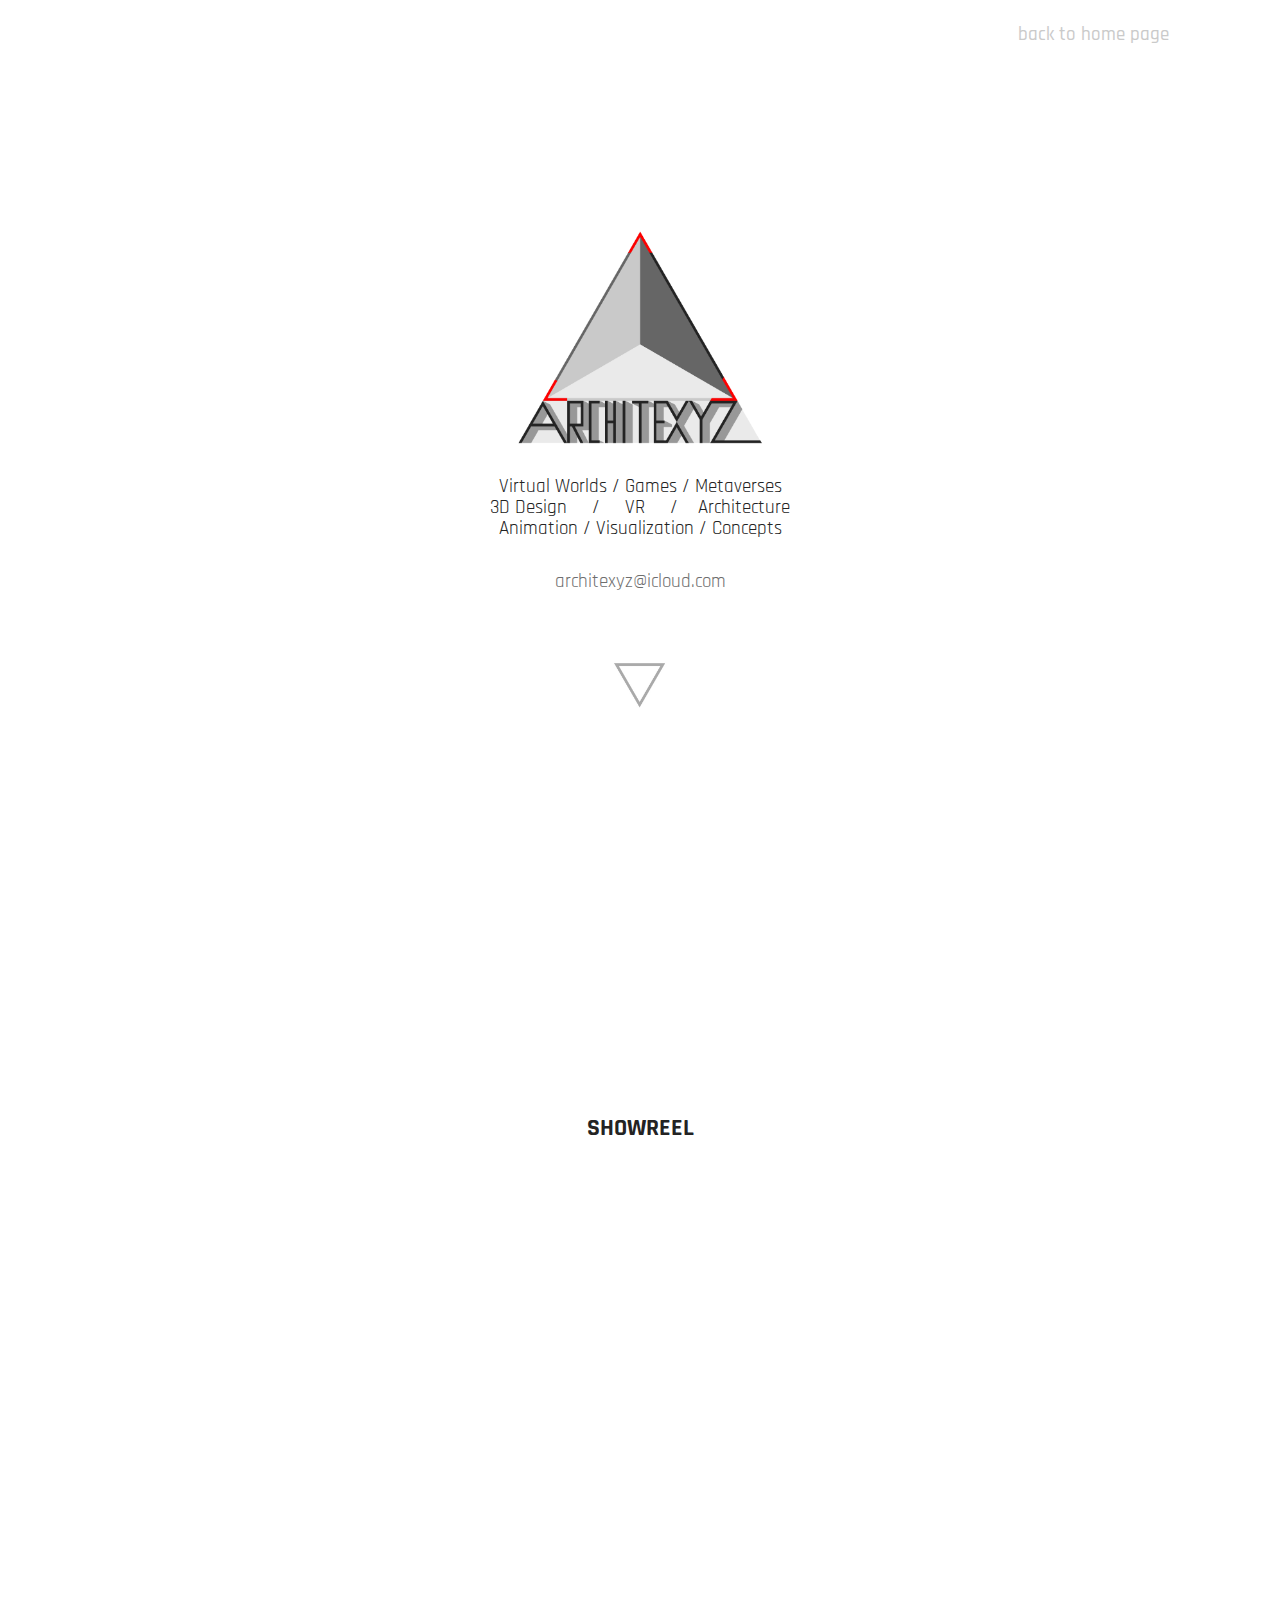
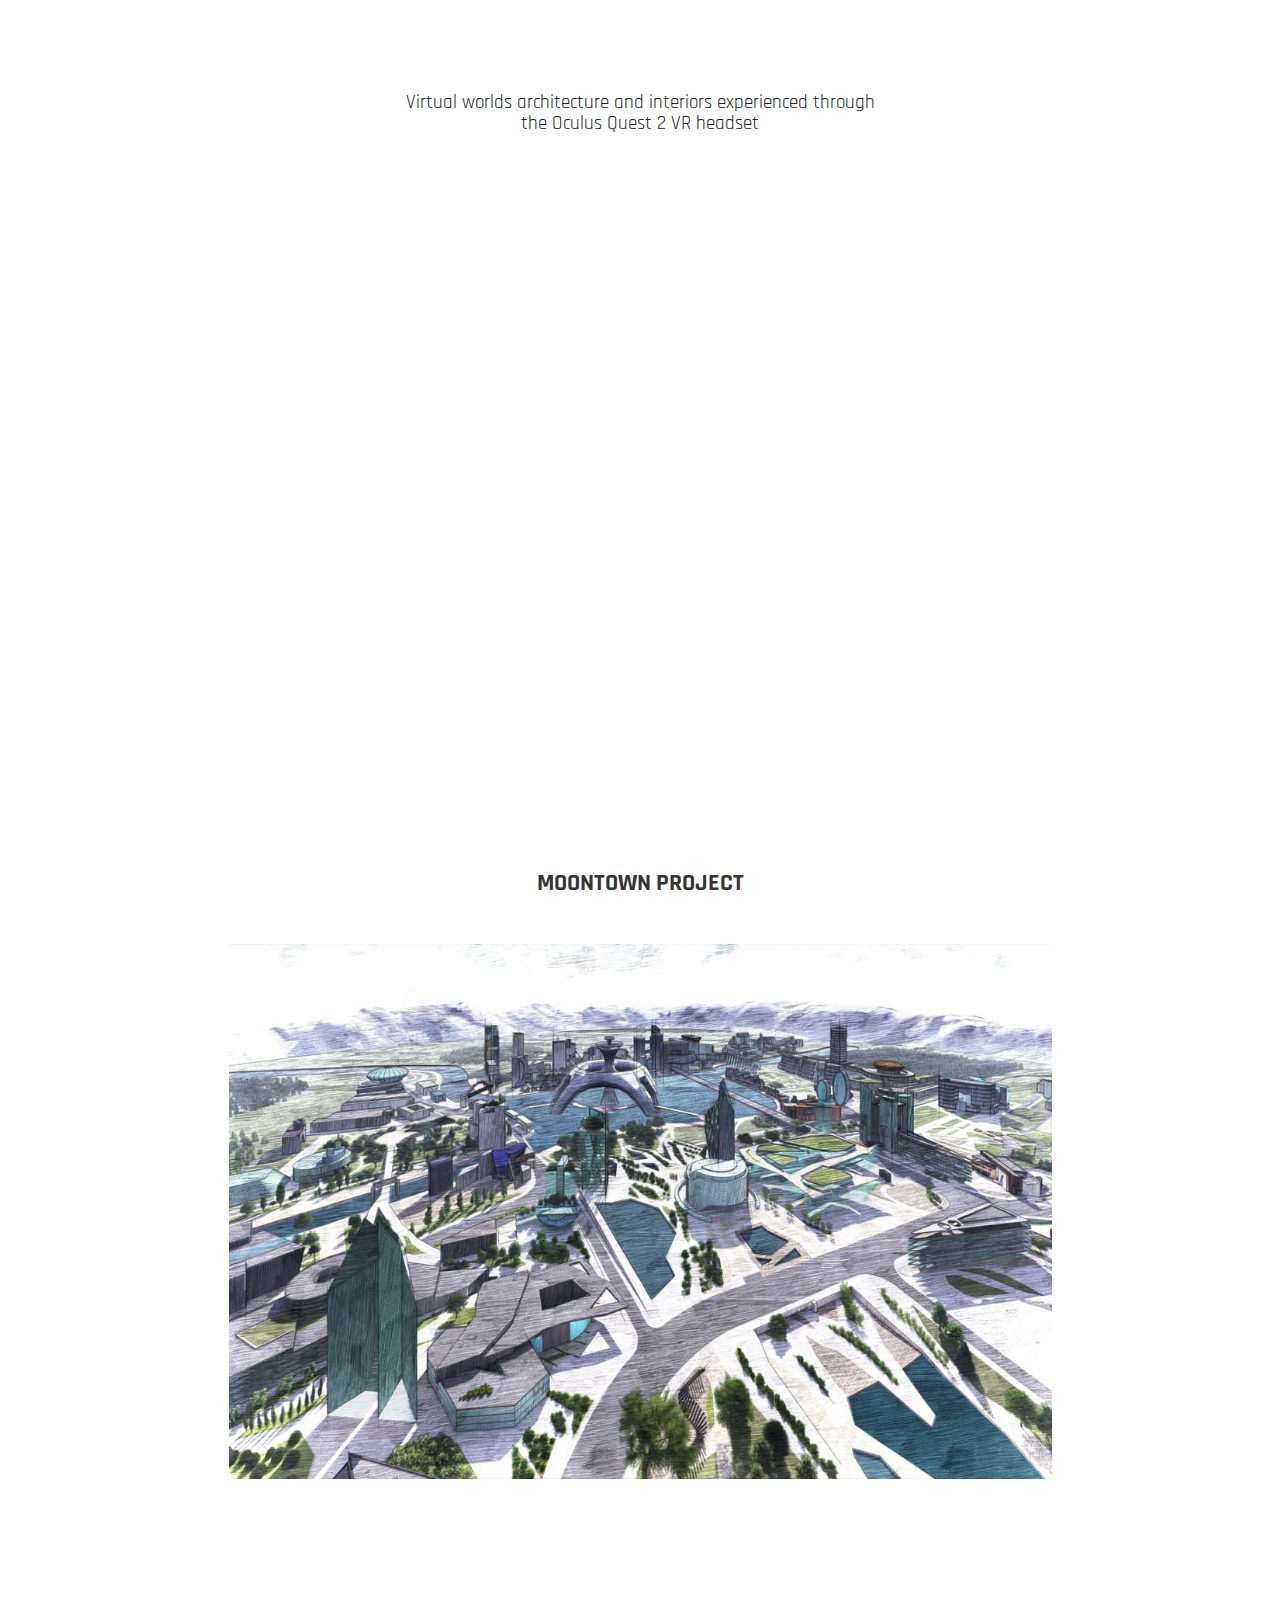
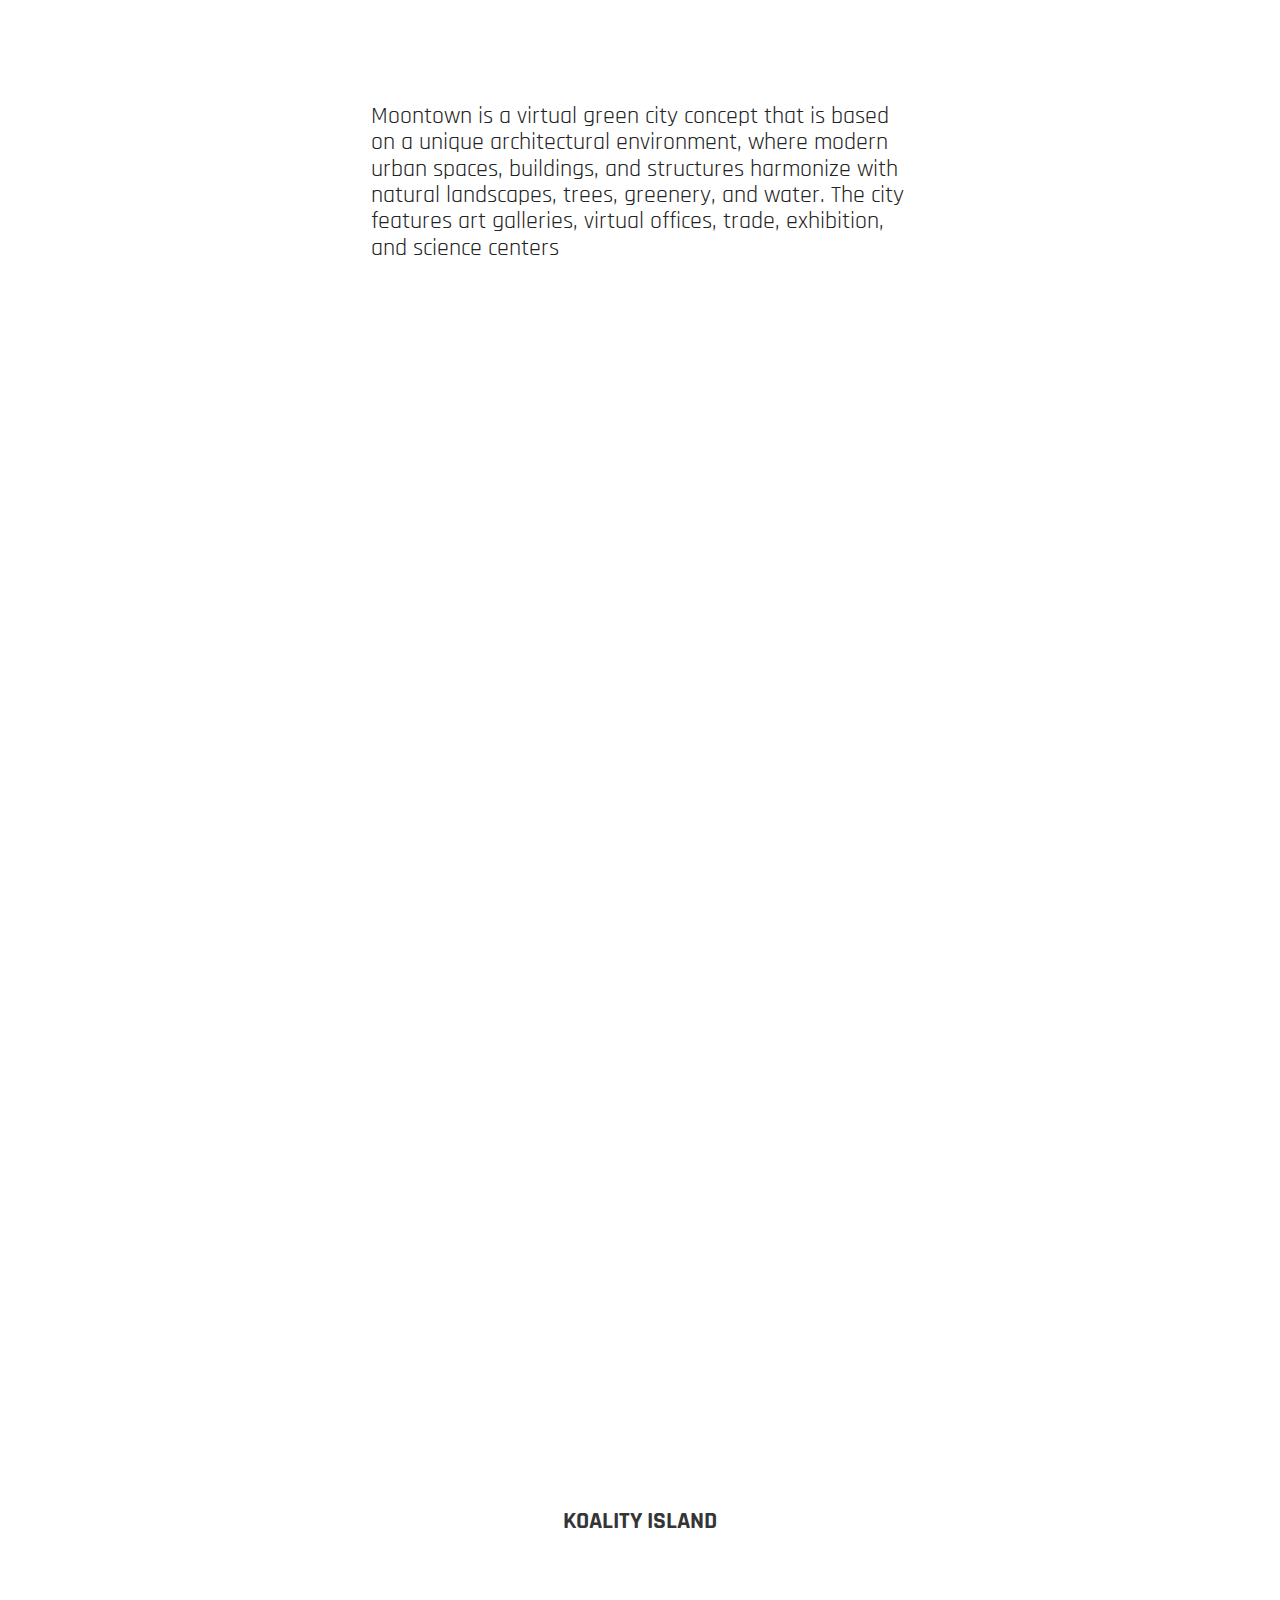
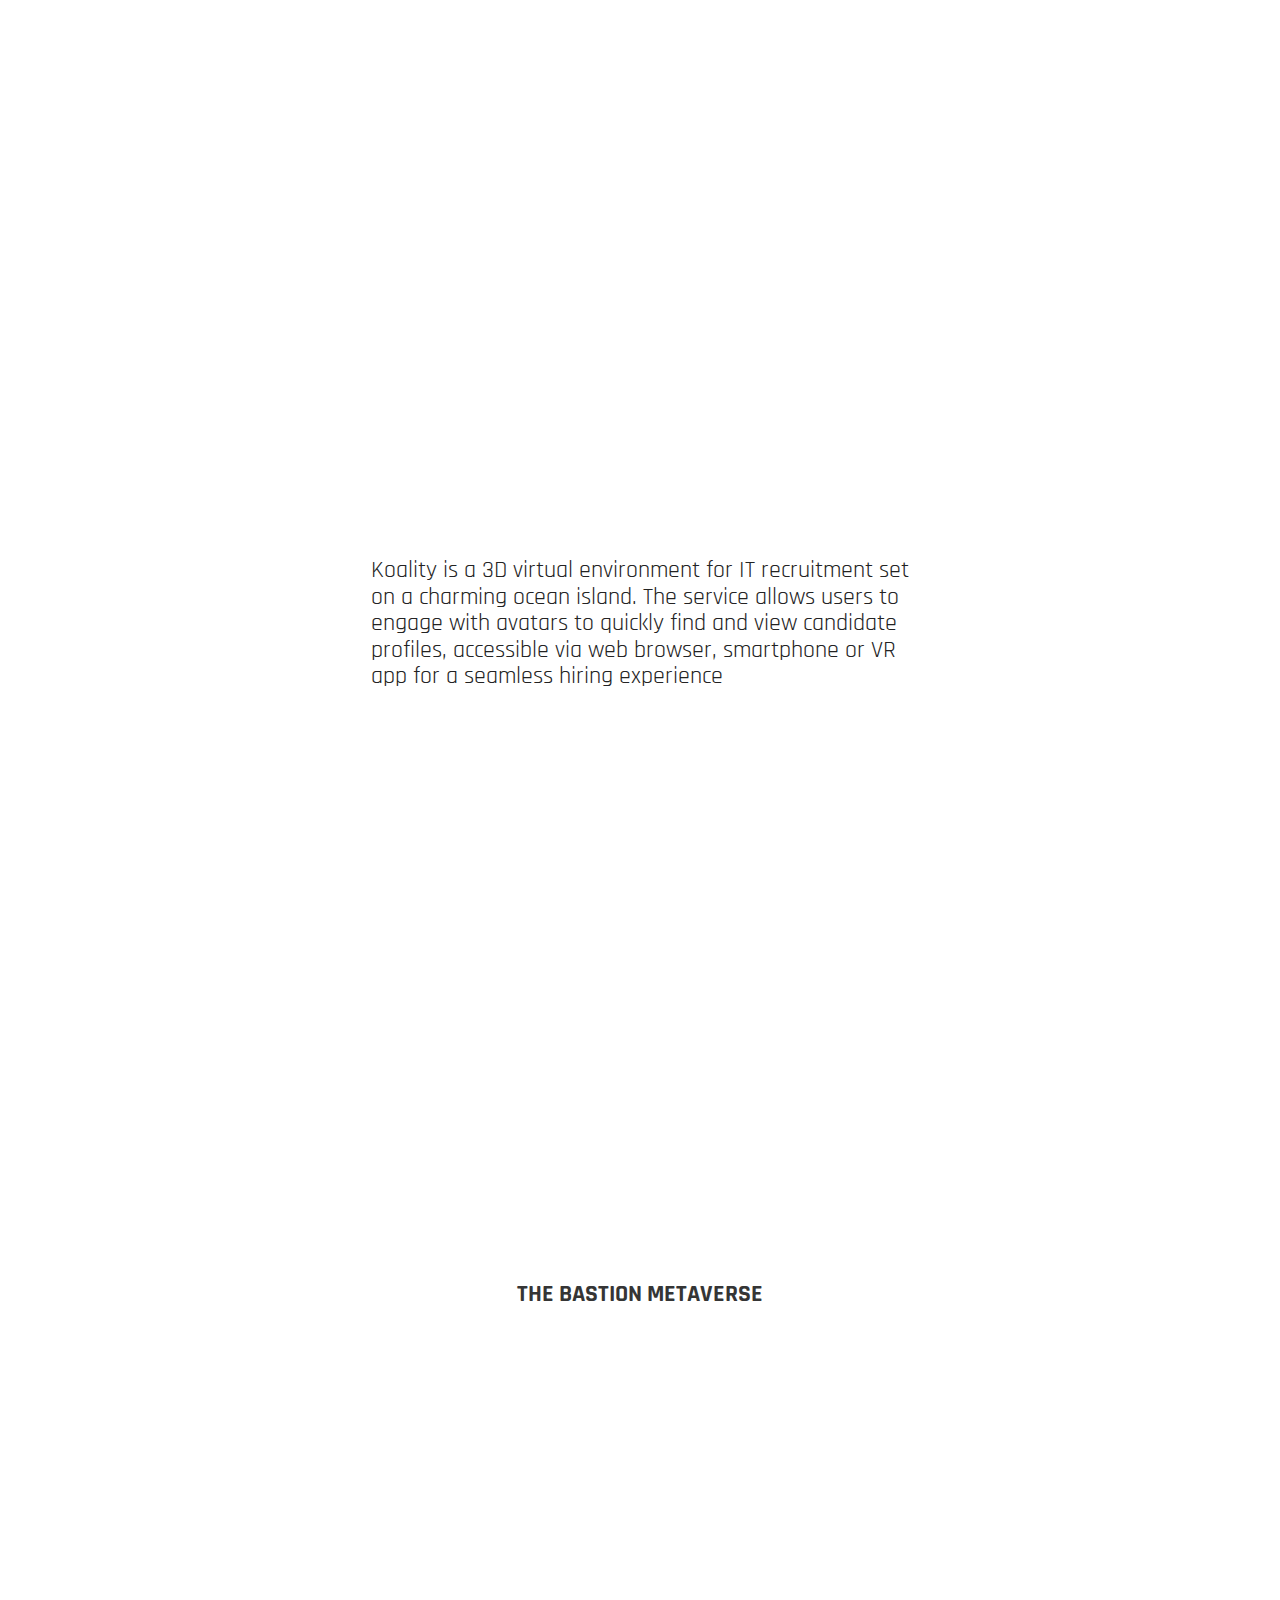
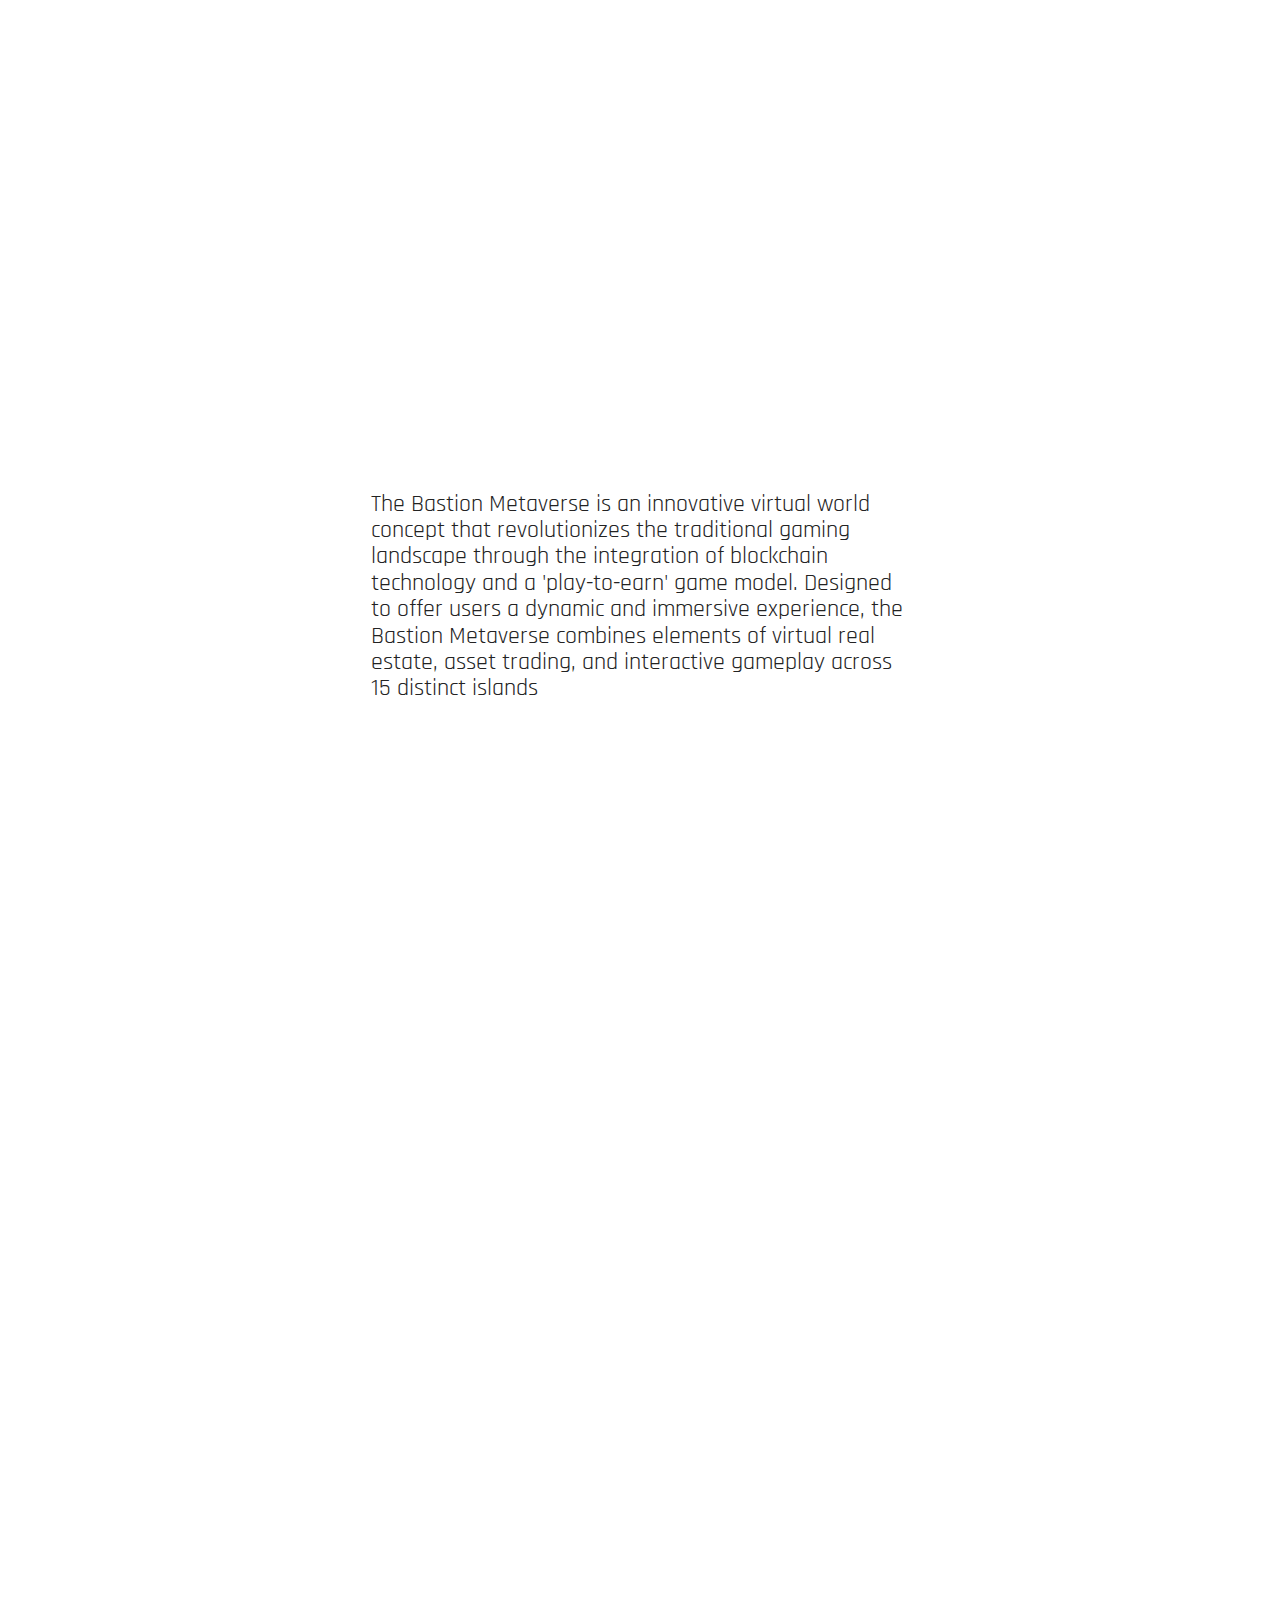
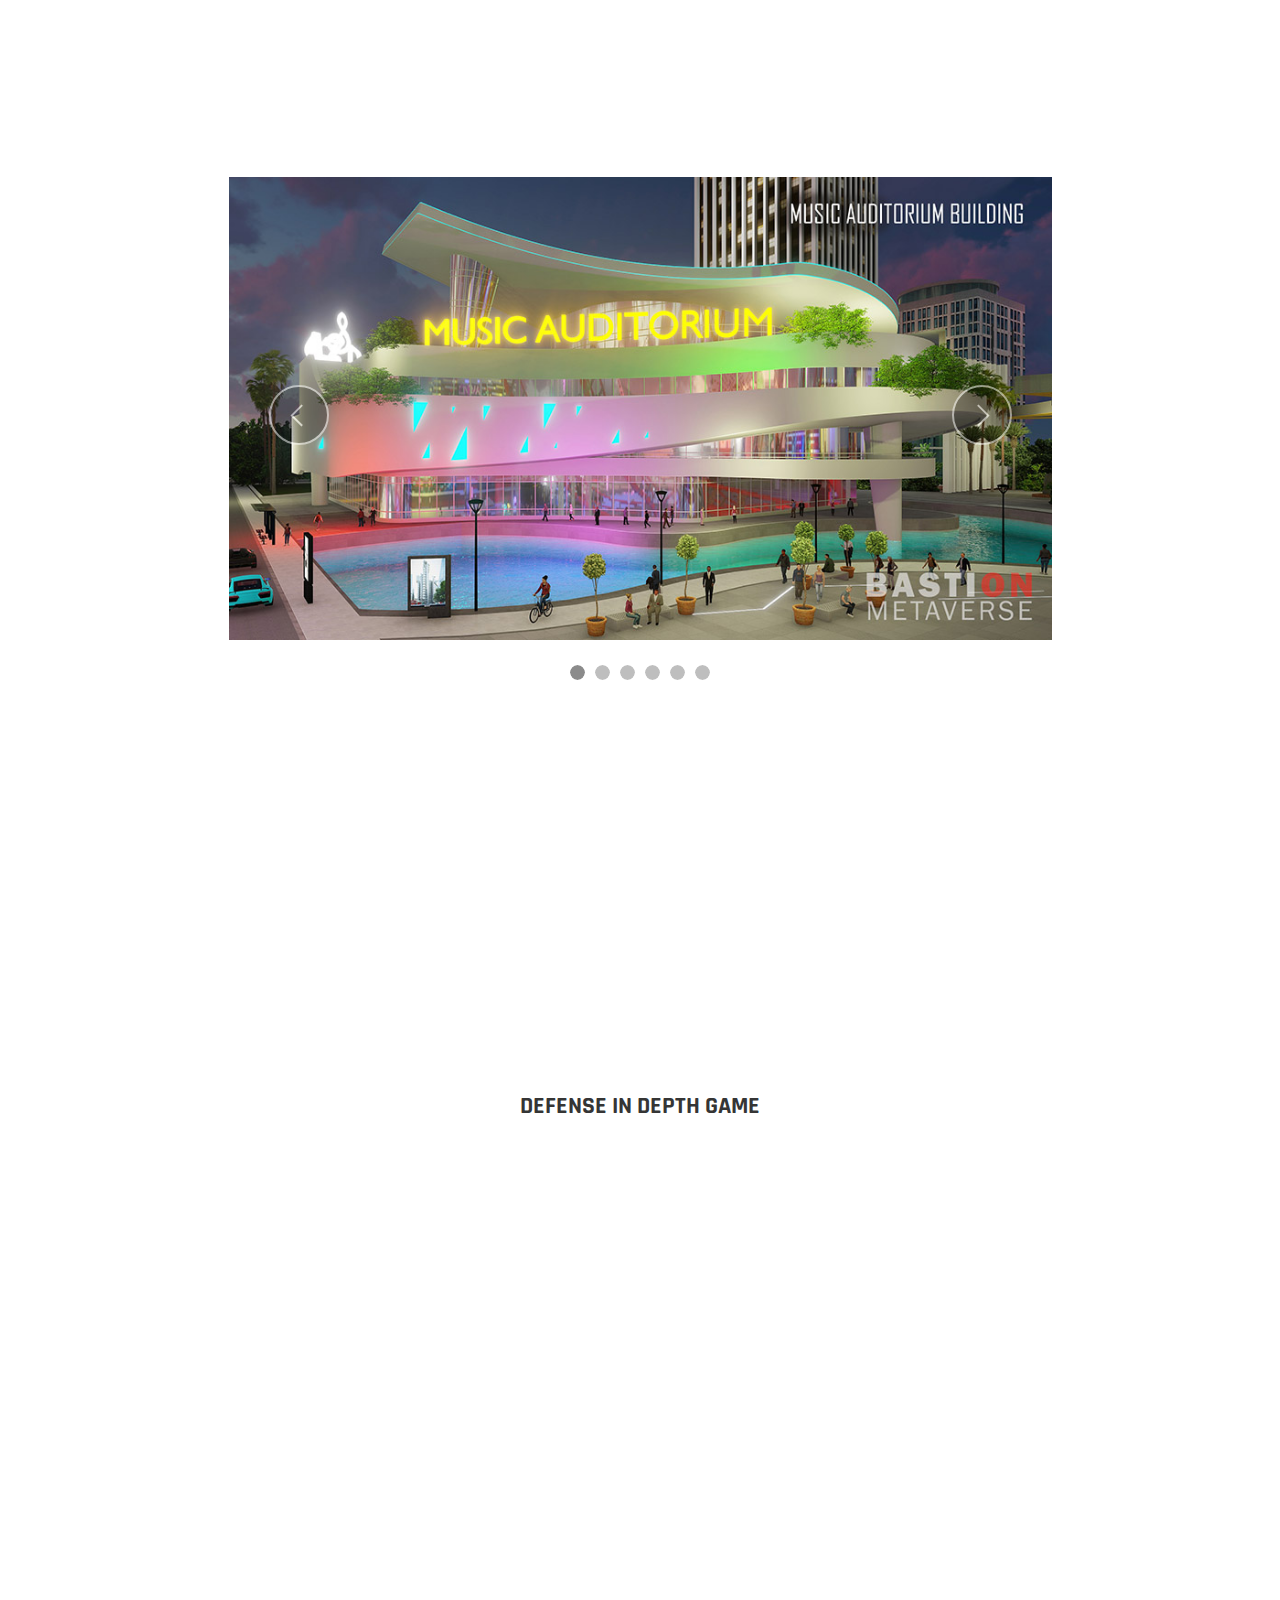
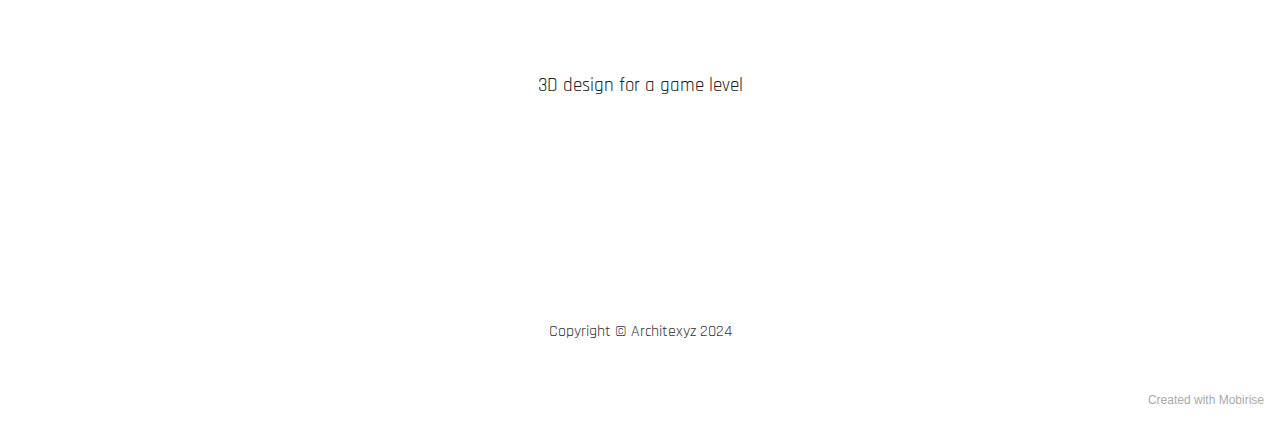
==== commit a18de236: "V15" ====
--- a/3design.html
+++ b/3design.html
@@ -458,11 +458,11 @@
     <div class="container">
         <div class="row justify-content-center">
             <div class="col-12 col-md-9">
-                <div class="carousel slide carousel-fade" id="ujtVW1hyBp" data-ride="carousel" data-bs-ride="carousel" data-interval="3000" data-bs-interval="3000">
+                <div class="carousel slide carousel-fade" id="ukQWSjfAF5" data-ride="carousel" data-bs-ride="carousel" data-interval="3000" data-bs-interval="3000">
                     <ol class="carousel-indicators">
-                        <li data-slide-to="0" data-bs-slide-to="0" class="active" data-target="#ujtVW1hyBp" data-bs-target="#ujtVW1hyBp"></li>
-                        <li data-slide-to="1" data-bs-slide-to="1" data-target="#ujtVW1hyBp" data-bs-target="#ujtVW1hyBp"></li>
-                        <li data-slide-to="2" data-bs-slide-to="2" data-target="#ujtVW1hyBp" data-bs-target="#ujtVW1hyBp"></li><li data-slide-to="3" data-bs-slide-to="3" data-target="#ujtVW1hyBp" data-bs-target="#ujtVW1hyBp"></li><li data-slide-to="4" data-bs-slide-to="4" data-target="#ujtVW1hyBp" data-bs-target="#ujtVW1hyBp"></li><li data-slide-to="5" data-bs-slide-to="5" data-target="#ujtVW1hyBp" data-bs-target="#ujtVW1hyBp"></li>
+                        <li data-slide-to="0" data-bs-slide-to="0" class="active" data-target="#ukQWSjfAF5" data-bs-target="#ukQWSjfAF5"></li>
+                        <li data-slide-to="1" data-bs-slide-to="1" data-target="#ukQWSjfAF5" data-bs-target="#ukQWSjfAF5"></li>
+                        <li data-slide-to="2" data-bs-slide-to="2" data-target="#ukQWSjfAF5" data-bs-target="#ukQWSjfAF5"></li><li data-slide-to="3" data-bs-slide-to="3" data-target="#ukQWSjfAF5" data-bs-target="#ukQWSjfAF5"></li><li data-slide-to="4" data-bs-slide-to="4" data-target="#ukQWSjfAF5" data-bs-target="#ukQWSjfAF5"></li><li data-slide-to="5" data-bs-slide-to="5" data-target="#ukQWSjfAF5" data-bs-target="#ukQWSjfAF5"></li>
                     </ol>
                     <div class="carousel-inner">
                         <div class="carousel-item slider-image item active">
@@ -505,11 +505,11 @@
                             </div>
                         </div>
                     </div>
-                    <a class="carousel-control carousel-control-prev" role="button" data-slide="prev" data-bs-slide="prev" href="#ujtVW1hyBp">
+                    <a class="carousel-control carousel-control-prev" role="button" data-slide="prev" data-bs-slide="prev" href="#ukQWSjfAF5">
                         <span class="mobi-mbri mobi-mbri-arrow-prev" aria-hidden="true"></span>
                         <span class="sr-only visually-hidden">Previous</span>
                     </a>
-                    <a class="carousel-control carousel-control-next" role="button" data-slide="next" data-bs-slide="next" href="#ujtVW1hyBp">
+                    <a class="carousel-control carousel-control-next" role="button" data-slide="next" data-bs-slide="next" href="#ukQWSjfAF5">
                         <span class="mobi-mbri mobi-mbri-arrow-next" aria-hidden="true"></span>
                         <span class="sr-only visually-hidden">Next</span>
                     </a>
@@ -582,7 +582,7 @@
             </div>
         </div>
     </div>
-</section><section style="background-color: #fff; font-family: -apple-system, BlinkMacSystemFont, 'Segoe UI', 'Roboto', 'Helvetica Neue', Arial, sans-serif; color:#aaa; font-size:12px; padding: 0; align-items: center; display: flex;"><a href="https://mobirise.site/i" style="flex: 1 1; height: 3rem; padding-left: 1rem;"></a><p style="flex: 0 0 auto; margin:0; padding-right:1rem;">Designed with Mobirise - <a href="https://mobirise.site/k" style="color:#aaa;">Get now</a></p></section><script src="assets/web/assets/jquery/jquery.min.js"></script>  <script src="assets/popper/popper.min.js"></script>  <script src="assets/tether/tether.min.js"></script>  <script src="assets/bootstrap/js/bootstrap.min.js"></script>  <script src="assets/smoothscroll/smooth-scroll.js"></script>  <script src="assets/dropdown/js/nav-dropdown.js"></script>  <script src="assets/dropdown/js/navbar-dropdown.js"></script>  <script src="assets/touchswipe/jquery.touch-swipe.min.js"></script>  <script src="assets/parallax/jarallax.min.js"></script>  <script src="assets/playervimeo/vimeo_player.js"></script>  <script src="assets/theme/js/script.js"></script>  
+</section><section style="background-color: #fff; font-family: -apple-system, BlinkMacSystemFont, 'Segoe UI', 'Roboto', 'Helvetica Neue', Arial, sans-serif; color:#aaa; font-size:12px; padding: 0; align-items: center; display: flex;"><a href="https://mobirise.site/d" style="flex: 1 1; height: 3rem; padding-left: 1rem;"></a><p style="flex: 0 0 auto; margin:0; padding-right:1rem;">Created with <a href="https://mobirise.site/a" style="color:#aaa;">Mobirise</a></p></section><script src="assets/web/assets/jquery/jquery.min.js"></script>  <script src="assets/popper/popper.min.js"></script>  <script src="assets/tether/tether.min.js"></script>  <script src="assets/bootstrap/js/bootstrap.min.js"></script>  <script src="assets/smoothscroll/smooth-scroll.js"></script>  <script src="assets/dropdown/js/nav-dropdown.js"></script>  <script src="assets/dropdown/js/navbar-dropdown.js"></script>  <script src="assets/touchswipe/jquery.touch-swipe.min.js"></script>  <script src="assets/parallax/jarallax.min.js"></script>  <script src="assets/playervimeo/vimeo_player.js"></script>  <script src="assets/theme/js/script.js"></script>  
   
   
  <div id="scrollToTop" class="scrollToTop mbr-arrow-up"><a style="text-align: center;"><i class="mbr-arrow-up-icon mbr-arrow-up-icon-cm cm-icon cm-icon-smallarrow-up"></i></a></div>
--- a/assets/mobirise/css/mbr-additional.css
+++ b/assets/mobirise/css/mbr-additional.css
@@ -5944,8 +5944,8 @@
   color: #353535;
 }
 .cid-ujm1hIW7OU {
-  padding-top: 6rem;
-  padding-bottom: 0rem;
+  padding-top: 2rem;
+  padding-bottom: 7rem;
   background-color: #ffffff;
 }
 .cid-ujm1hIW7OU .mbr-fallback-image.disabled {
@@ -5999,8 +5999,8 @@
   text-align: left;
 }
 .cid-ujm3dOj07A {
-  padding-top: 0rem;
-  padding-bottom: 0rem;
+  padding-top: 3rem;
+  padding-bottom: 10rem;
   background-color: #ffffff;
 }
 .cid-ujm3dOj07A .social-row .soc-item {
@@ -6024,28 +6024,28 @@
 .cid-ujm3dOj07A .mbr-text,
 .cid-ujm3dOj07A .mbr-section-btn,
 .cid-ujm3dOj07A .social-row {
-  color: #6e6e6e;
+  color: #a1a0a0;
   text-align: left;
 }
 .cid-ujm3dOj07A .mbr-section-subtitle {
   text-align: left;
 }
 .cid-ujm3dOj07A .mbr-section-title {
-  text-align: center;
+  text-align: left;
   color: #353535;
 }
-.cid-ujm5QSHY97 {
-  padding-top: 10rem;
-  padding-bottom: 10rem;
-  background-color: #ffffff;
-}
-.cid-ujm5QSHY97 .social-row .soc-item {
+.cid-ukQVTNeySi {
+  padding-top: 8rem;
+  padding-bottom: 0rem;
+  background-color: #ffffff;
+}
+.cid-ukQVTNeySi .social-row .soc-item {
   display: inline-block;
   text-align: center;
   margin-bottom: 1rem;
   margin-right: .7rem;
 }
-.cid-ujm5QSHY97 .social-row .soc-item .mbr-iconfont {
+.cid-ukQVTNeySi .social-row .soc-item .mbr-iconfont {
   font-size: 32px;
   border-radius: 50%;
   padding: 0.6rem;
@@ -6053,20 +6053,20 @@
   transition: all 0.3s;
   color: #232323;
 }
-.cid-ujm5QSHY97 .social-row .soc-item .mbr-iconfont:hover {
+.cid-ukQVTNeySi .social-row .soc-item .mbr-iconfont:hover {
   background-color: #232323;
   color: #ffffff;
 }
-.cid-ujm5QSHY97 .mbr-text,
-.cid-ujm5QSHY97 .mbr-section-btn,
-.cid-ujm5QSHY97 .social-row {
+.cid-ukQVTNeySi .mbr-text,
+.cid-ukQVTNeySi .mbr-section-btn,
+.cid-ukQVTNeySi .social-row {
   color: #6e6e6e;
   text-align: center;
 }
-.cid-ujm5QSHY97 .mbr-section-subtitle {
+.cid-ukQVTNeySi .mbr-section-subtitle {
   text-align: left;
 }
-.cid-ujm5QSHY97 .mbr-section-title {
+.cid-ukQVTNeySi .mbr-section-title {
   text-align: center;
   color: #353535;
 }
--- a/assets/mobirise/css/mbr-additional.css
+++ b/assets/mobirise/css/mbr-additional.css
@@ -5944,8 +5944,8 @@
   color: #353535;
 }
 .cid-ujm1hIW7OU {
-  padding-top: 6rem;
-  padding-bottom: 0rem;
+  padding-top: 2rem;
+  padding-bottom: 7rem;
   background-color: #ffffff;
 }
 .cid-ujm1hIW7OU .mbr-fallback-image.disabled {
@@ -5999,8 +5999,8 @@
   text-align: left;
 }
 .cid-ujm3dOj07A {
-  padding-top: 0rem;
-  padding-bottom: 0rem;
+  padding-top: 3rem;
+  padding-bottom: 10rem;
   background-color: #ffffff;
 }
 .cid-ujm3dOj07A .social-row .soc-item {
@@ -6024,28 +6024,28 @@
 .cid-ujm3dOj07A .mbr-text,
 .cid-ujm3dOj07A .mbr-section-btn,
 .cid-ujm3dOj07A .social-row {
-  color: #6e6e6e;
+  color: #a1a0a0;
   text-align: left;
 }
 .cid-ujm3dOj07A .mbr-section-subtitle {
   text-align: left;
 }
 .cid-ujm3dOj07A .mbr-section-title {
-  text-align: center;
+  text-align: left;
   color: #353535;
 }
-.cid-ujm5QSHY97 {
-  padding-top: 10rem;
-  padding-bottom: 10rem;
-  background-color: #ffffff;
-}
-.cid-ujm5QSHY97 .social-row .soc-item {
+.cid-ukQVTNeySi {
+  padding-top: 8rem;
+  padding-bottom: 0rem;
+  background-color: #ffffff;
+}
+.cid-ukQVTNeySi .social-row .soc-item {
   display: inline-block;
   text-align: center;
   margin-bottom: 1rem;
   margin-right: .7rem;
 }
-.cid-ujm5QSHY97 .social-row .soc-item .mbr-iconfont {
+.cid-ukQVTNeySi .social-row .soc-item .mbr-iconfont {
   font-size: 32px;
   border-radius: 50%;
   padding: 0.6rem;
@@ -6053,20 +6053,20 @@
   transition: all 0.3s;
   color: #232323;
 }
-.cid-ujm5QSHY97 .social-row .soc-item .mbr-iconfont:hover {
+.cid-ukQVTNeySi .social-row .soc-item .mbr-iconfont:hover {
   background-color: #232323;
   color: #ffffff;
 }
-.cid-ujm5QSHY97 .mbr-text,
-.cid-ujm5QSHY97 .mbr-section-btn,
-.cid-ujm5QSHY97 .social-row {
+.cid-ukQVTNeySi .mbr-text,
+.cid-ukQVTNeySi .mbr-section-btn,
+.cid-ukQVTNeySi .social-row {
   color: #6e6e6e;
   text-align: center;
 }
-.cid-ujm5QSHY97 .mbr-section-subtitle {
+.cid-ukQVTNeySi .mbr-section-subtitle {
   text-align: left;
 }
-.cid-ujm5QSHY97 .mbr-section-title {
+.cid-ukQVTNeySi .mbr-section-title {
   text-align: center;
   color: #353535;
 }
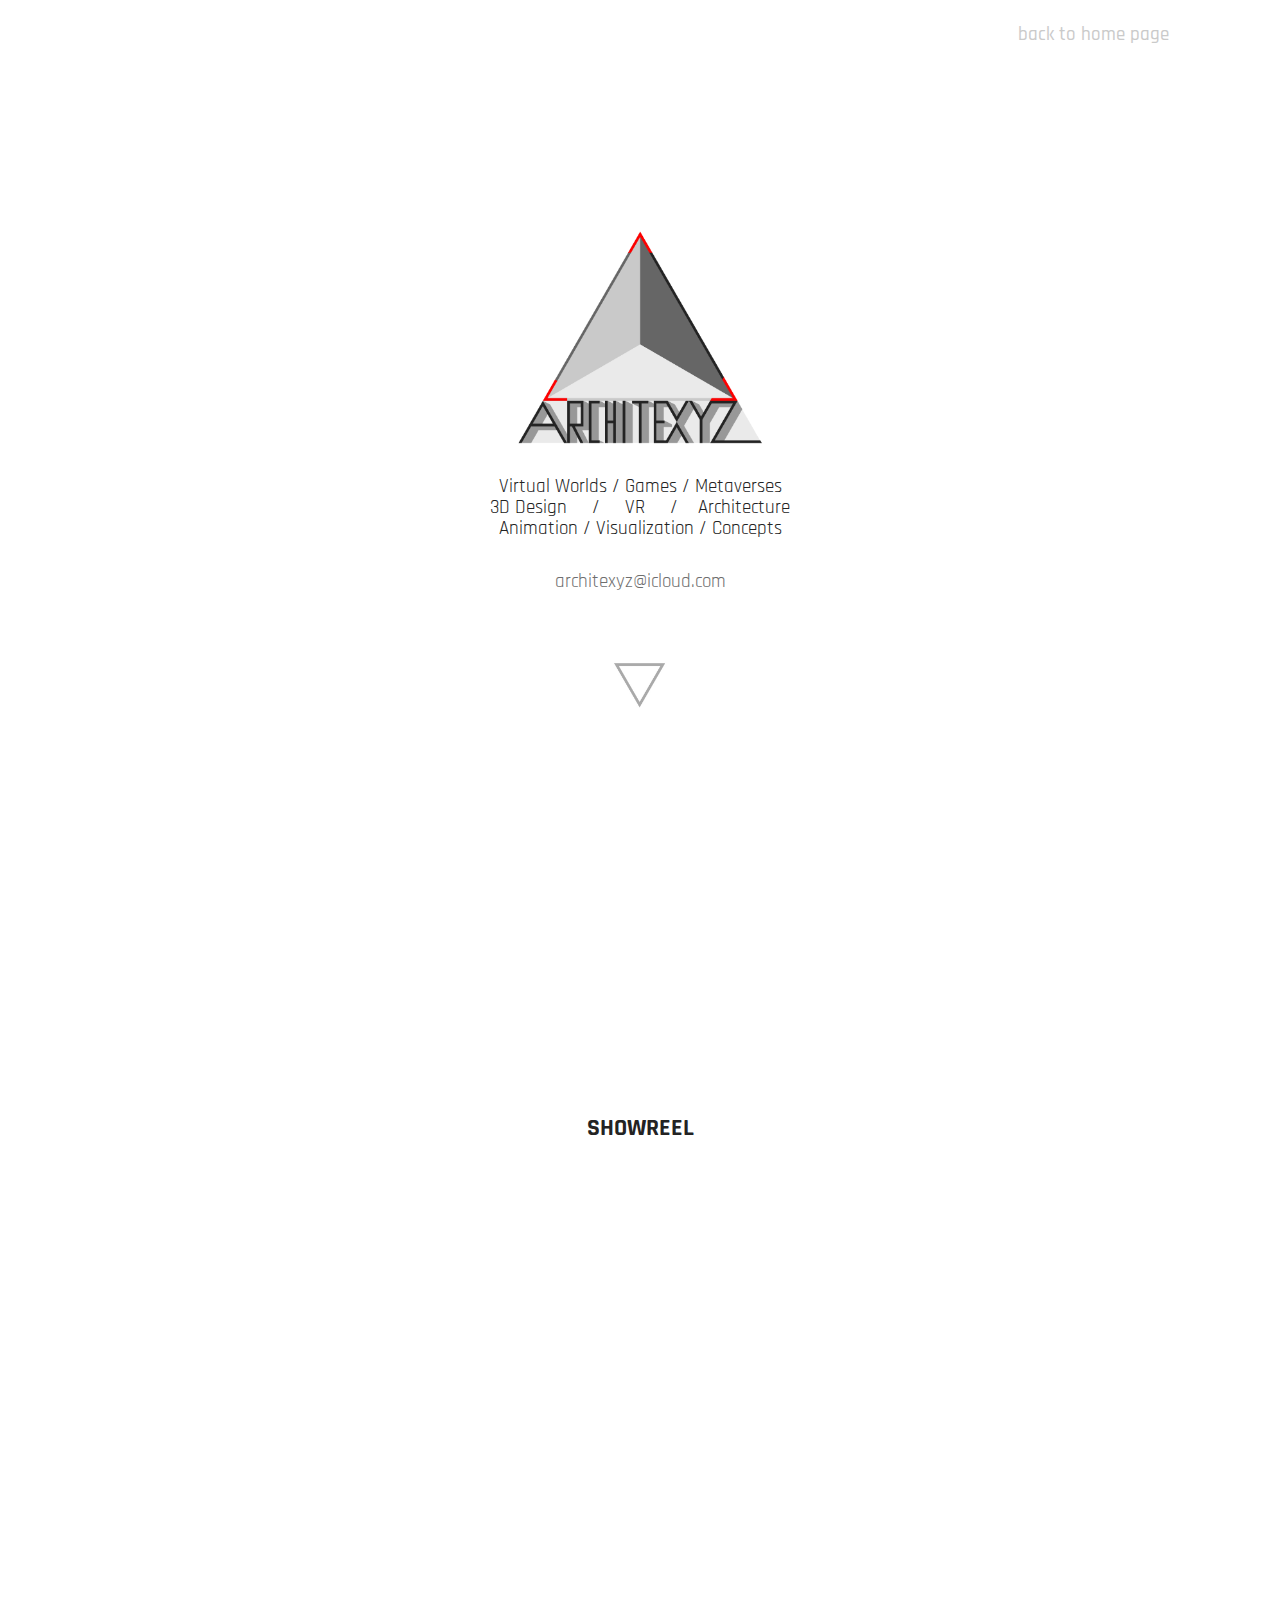
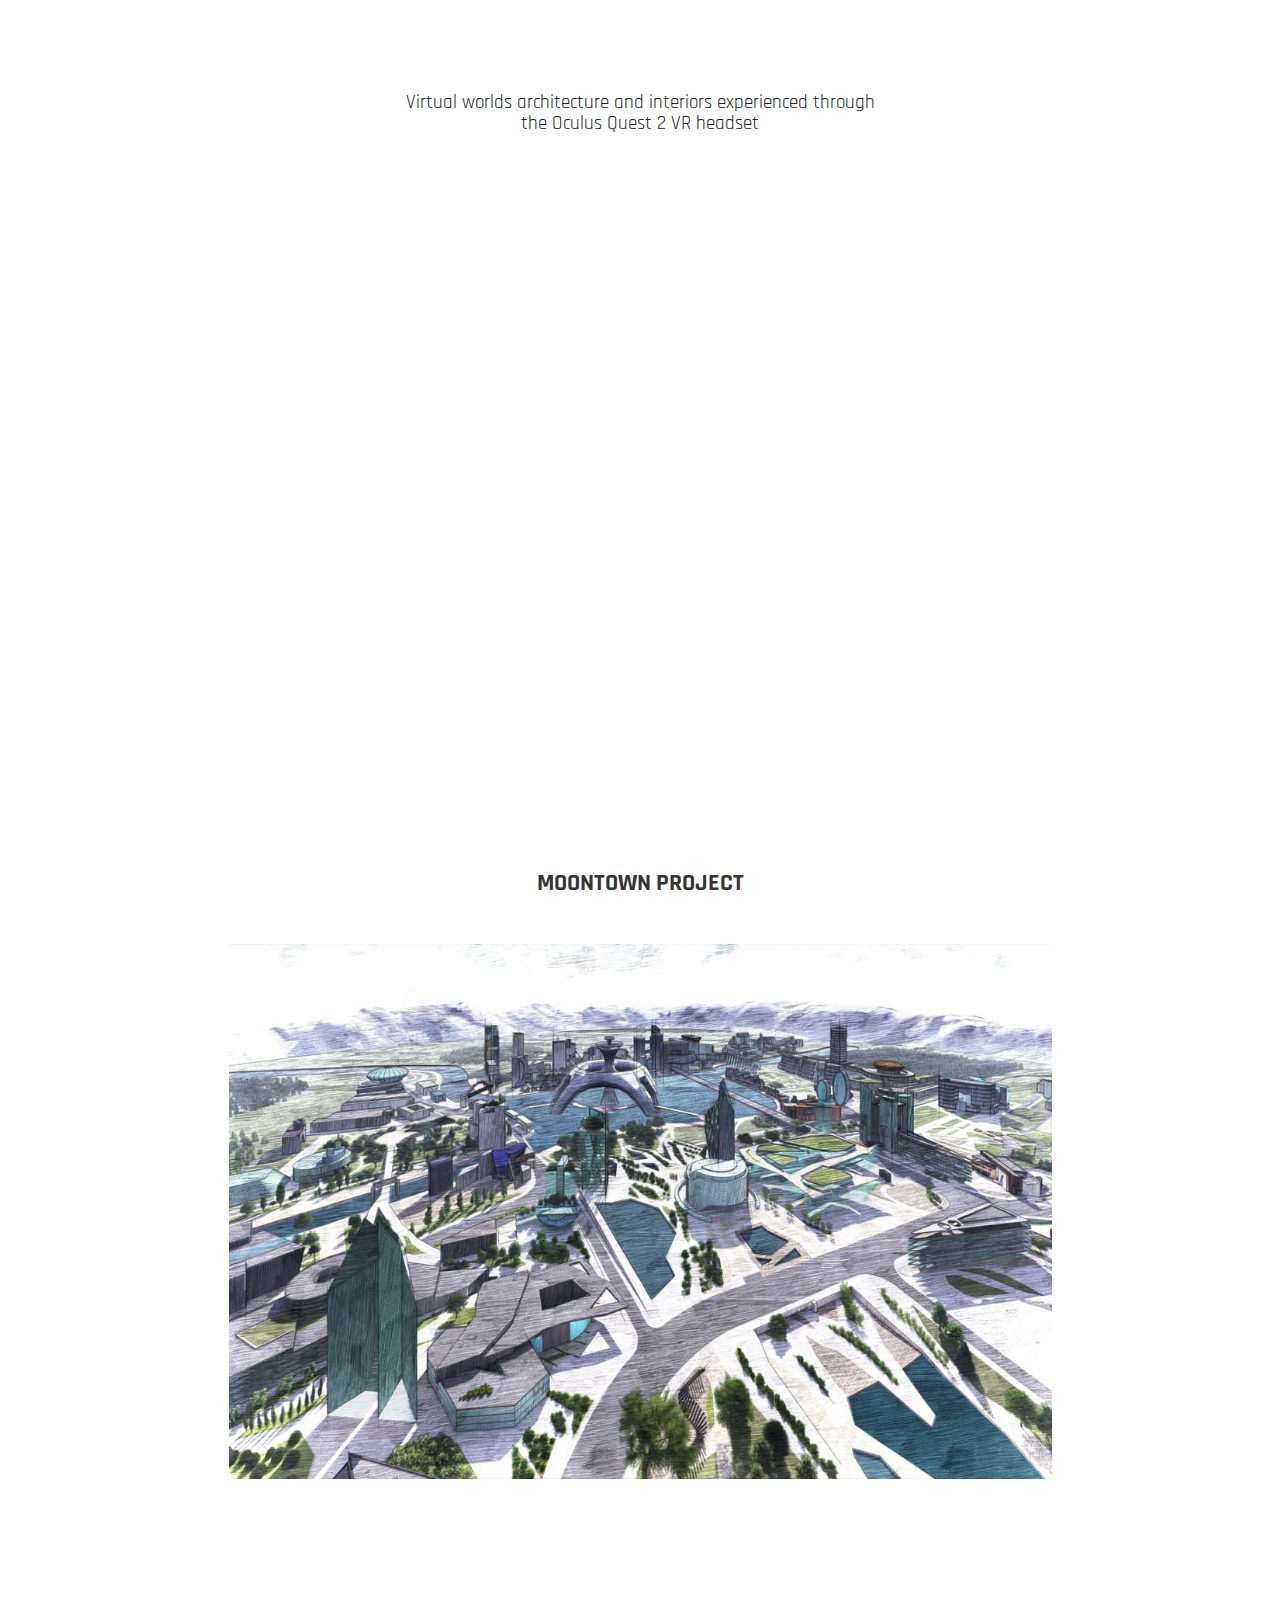
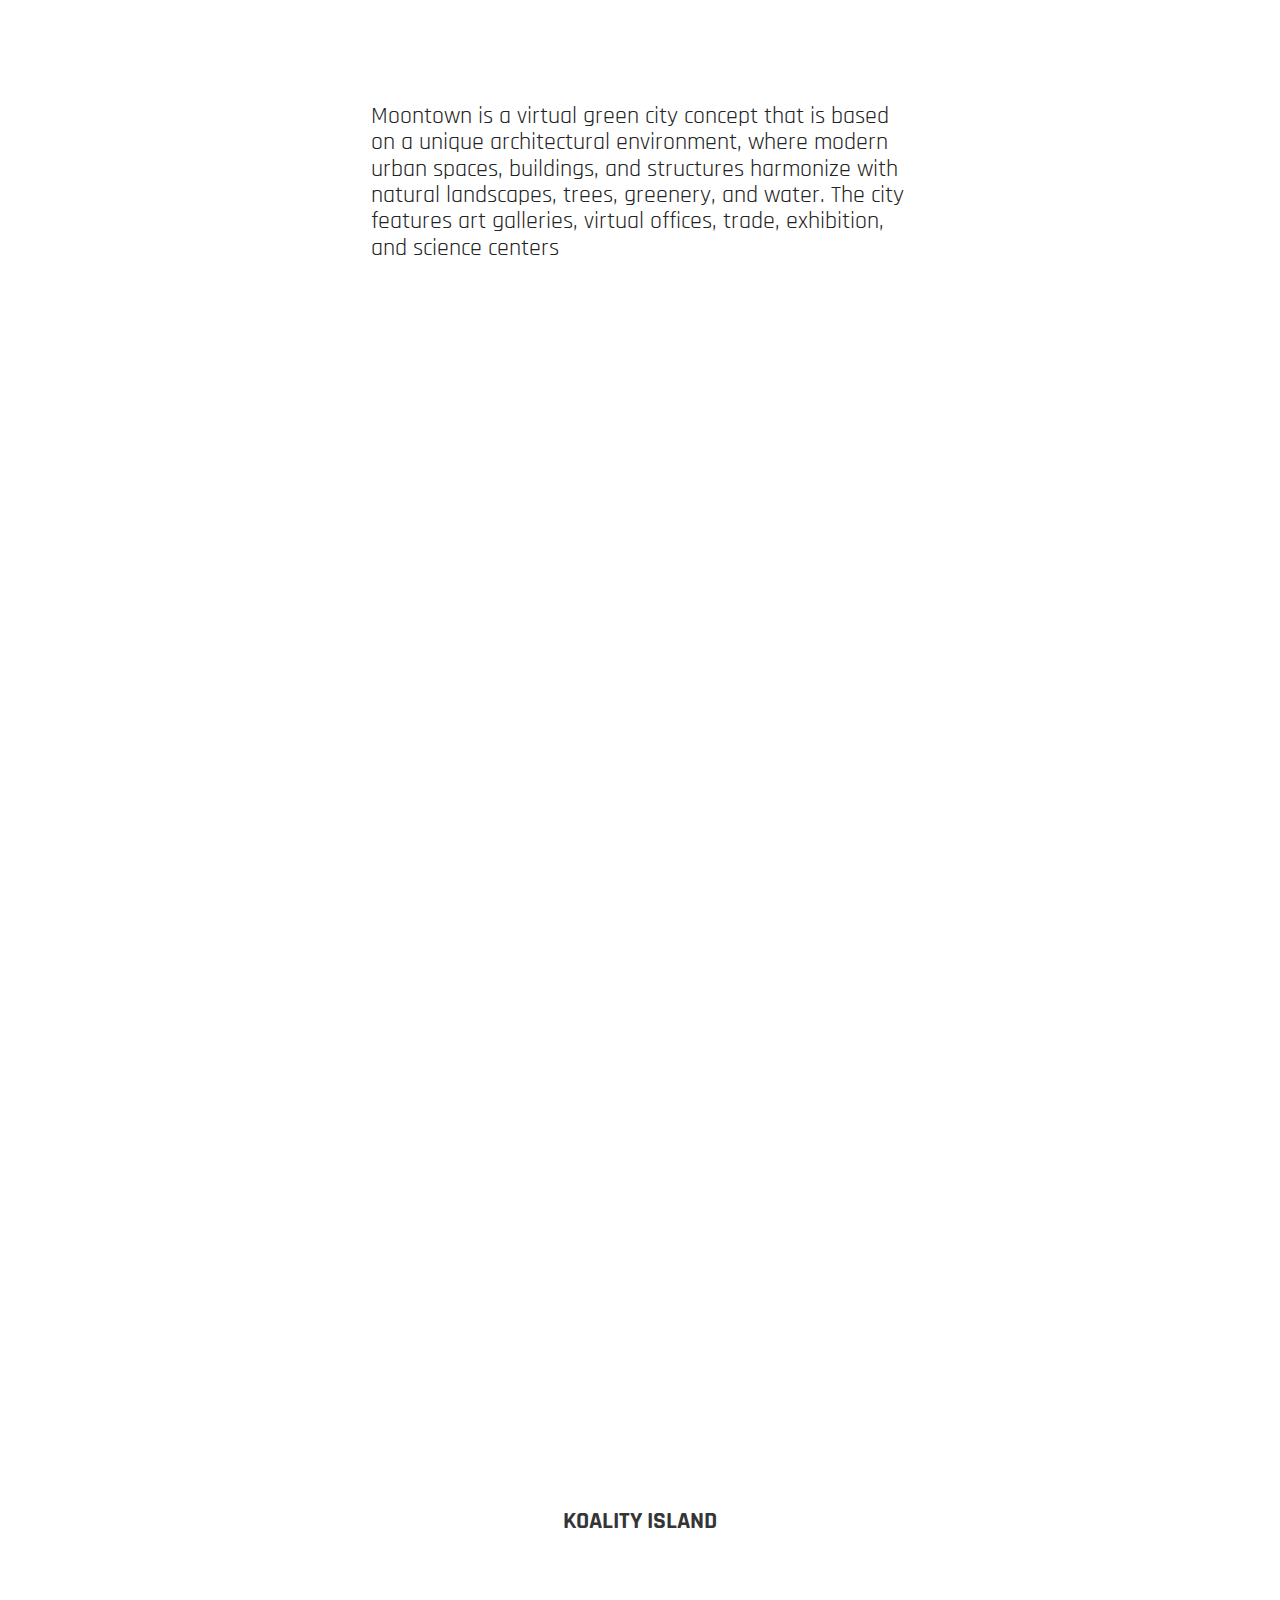
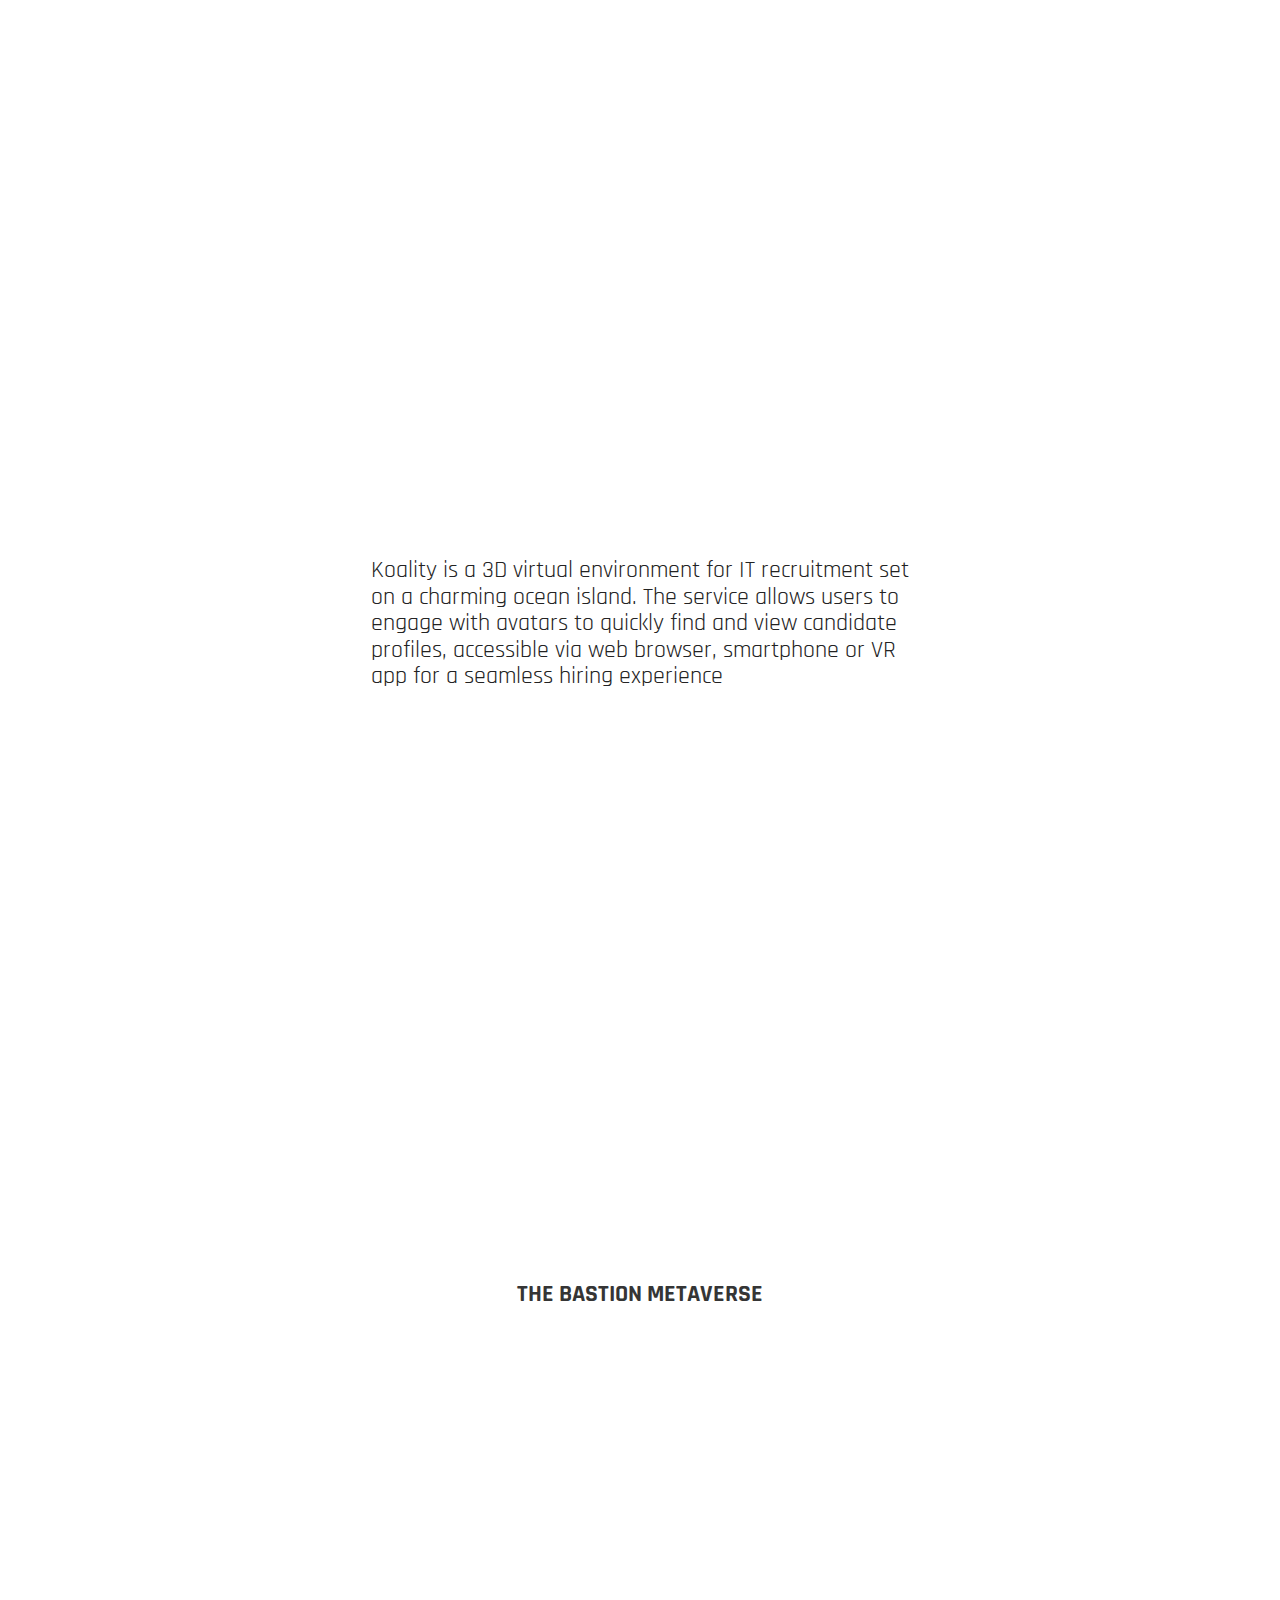
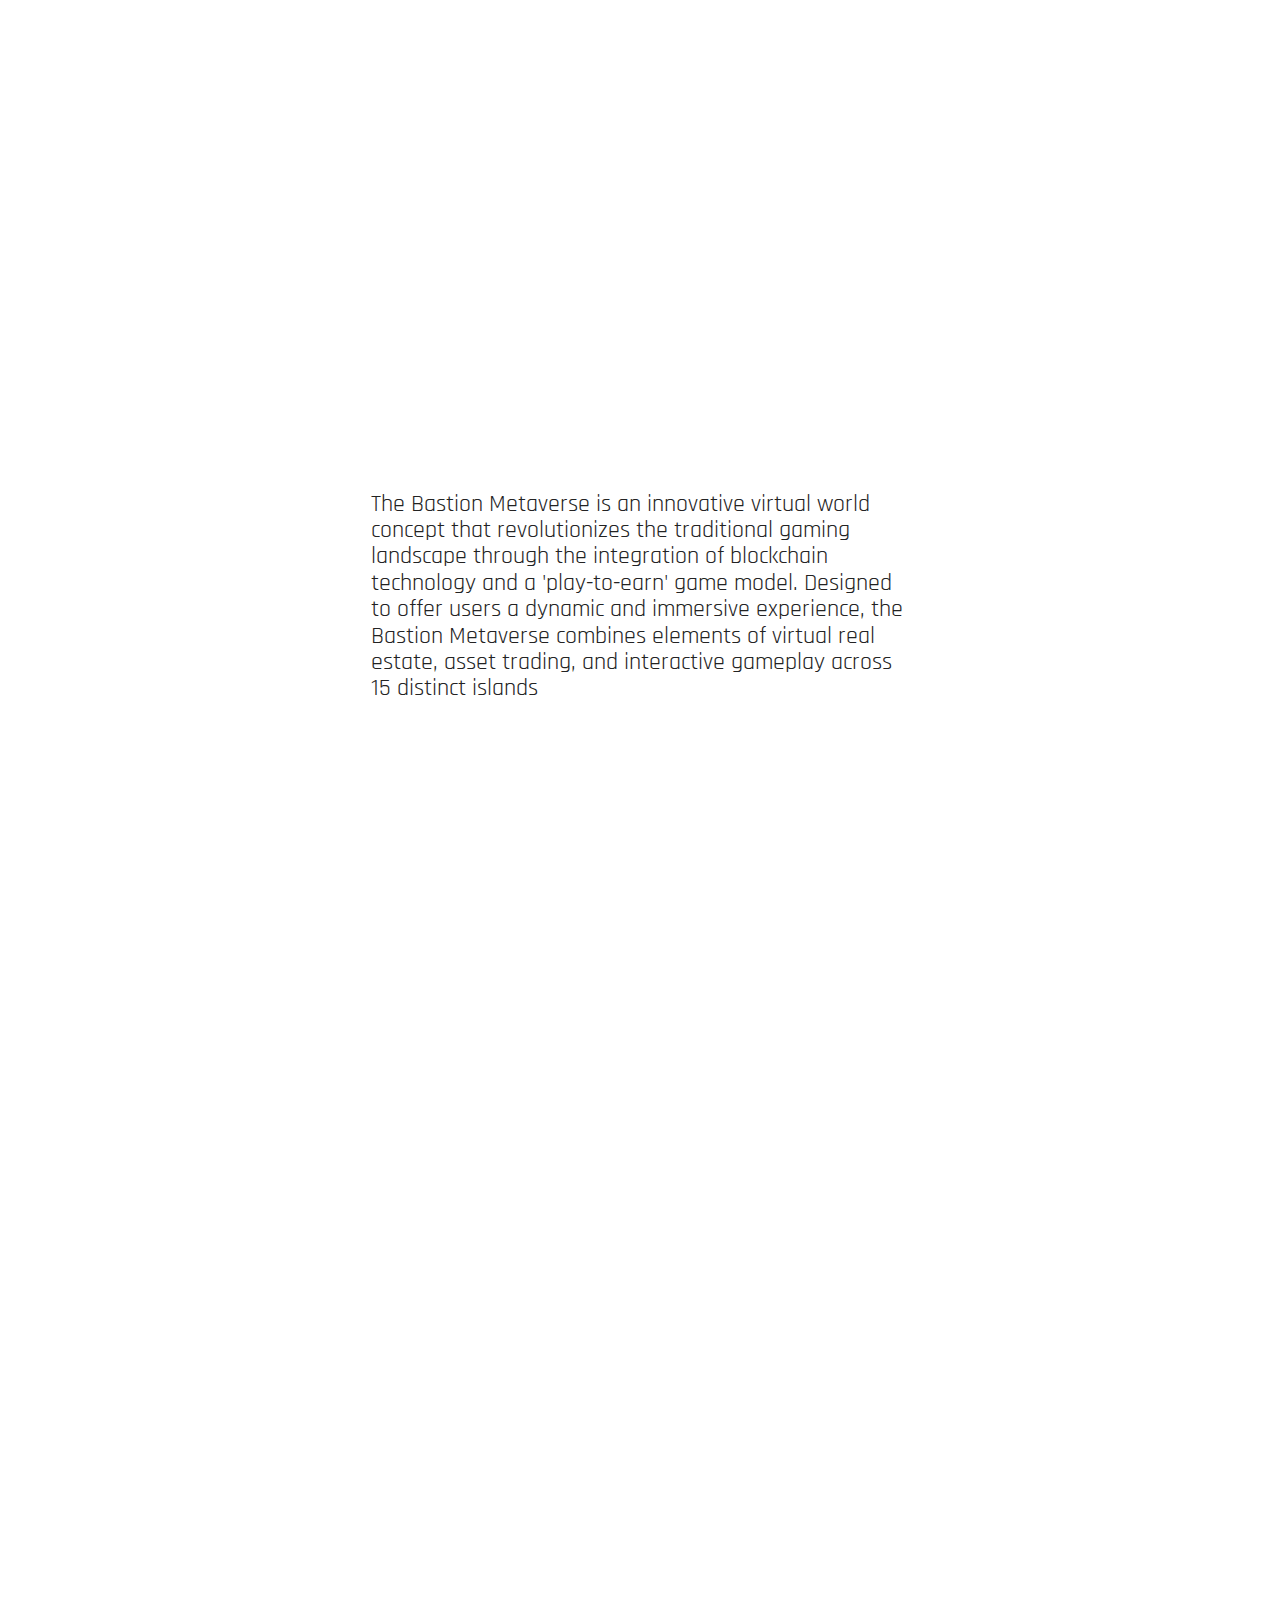
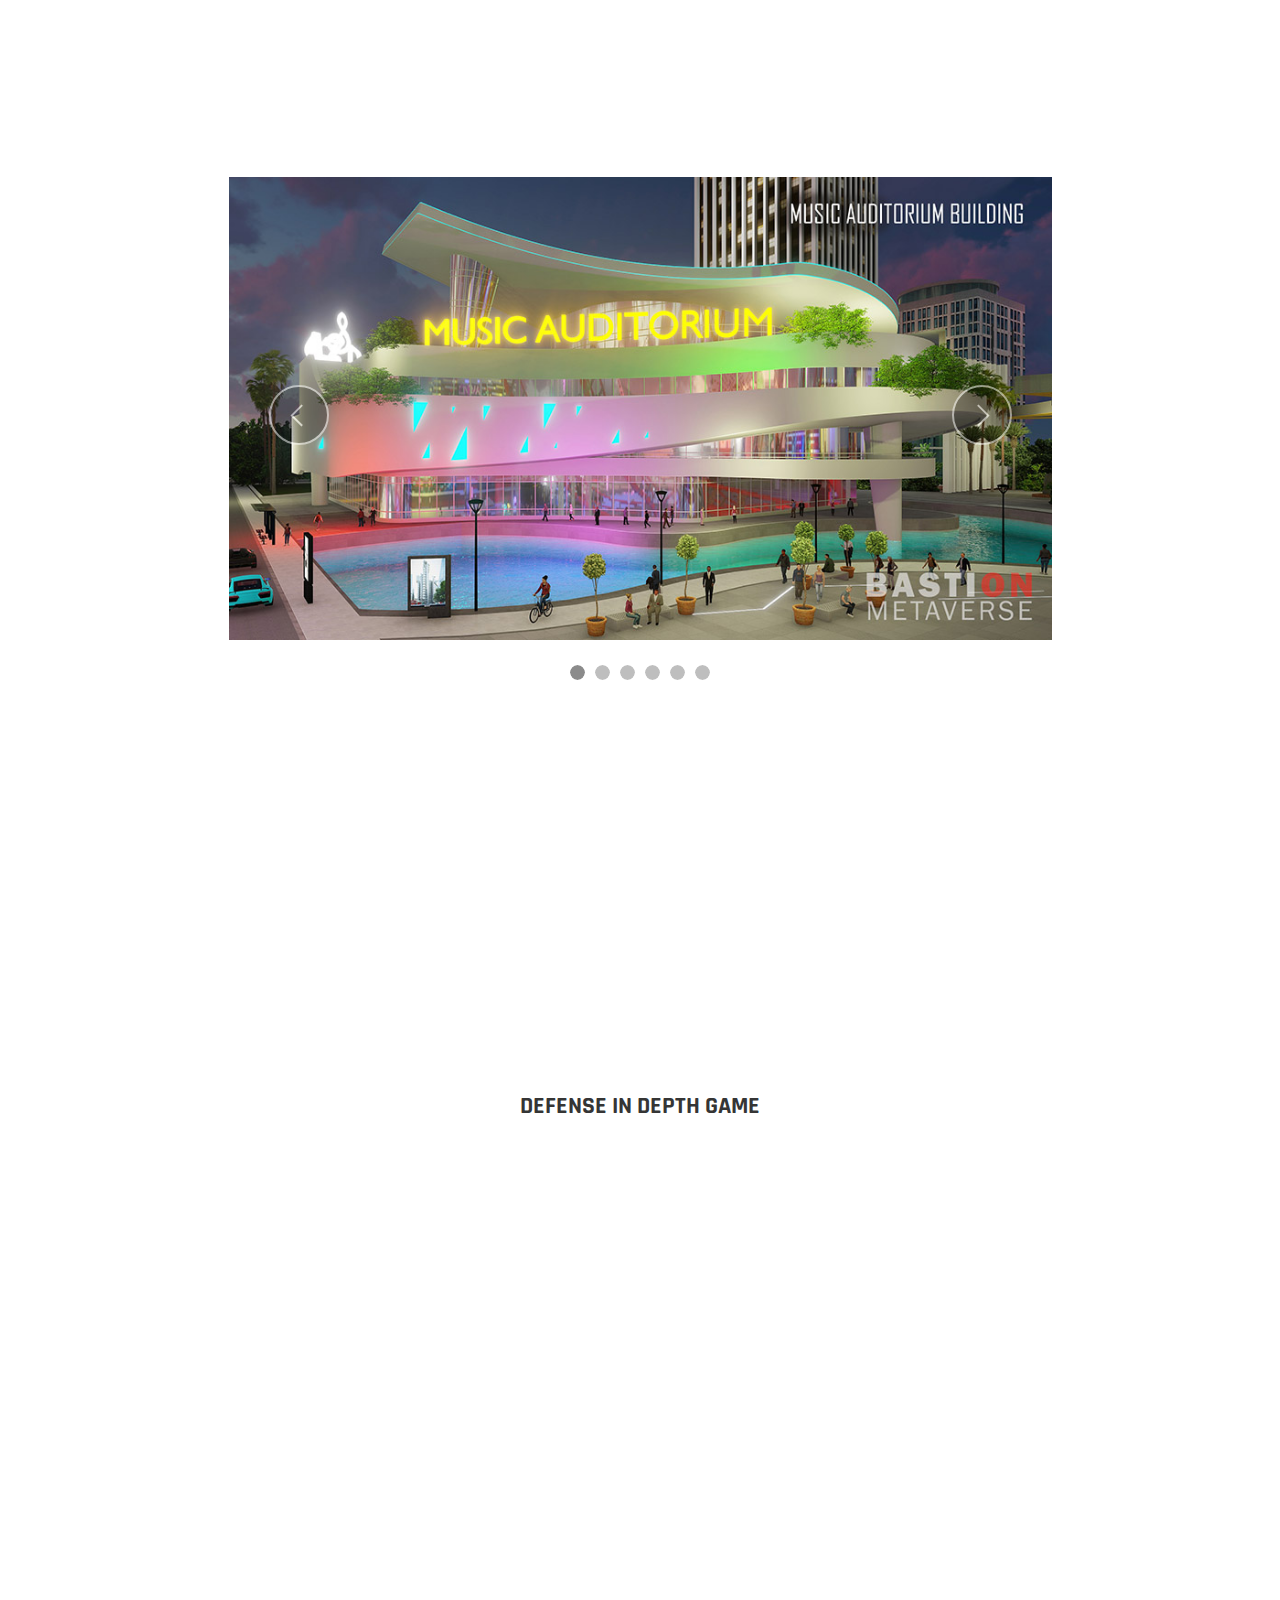
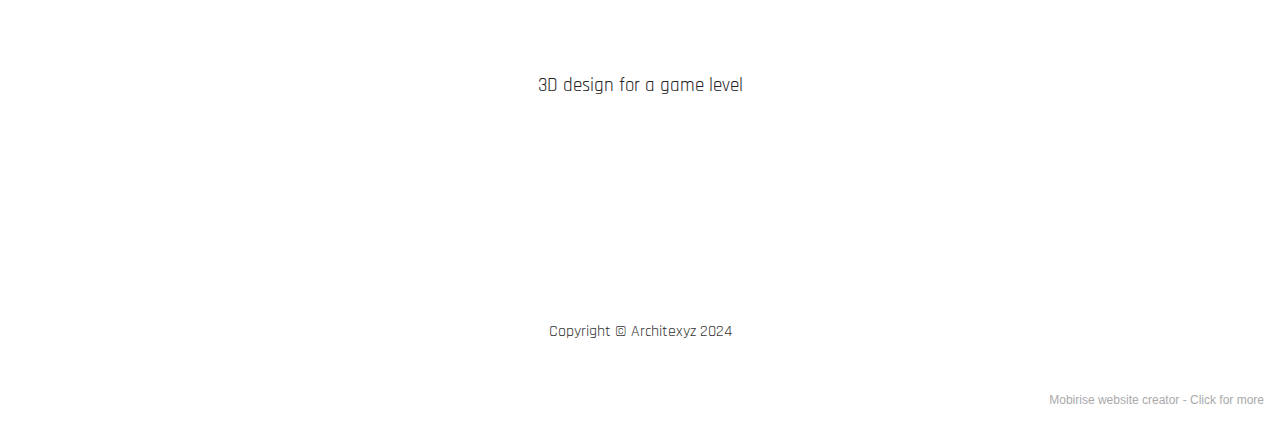
==== commit 78ee04e8: "V16" ====
--- a/3design.html
+++ b/3design.html
@@ -458,11 +458,11 @@
     <div class="container">
         <div class="row justify-content-center">
             <div class="col-12 col-md-9">
-                <div class="carousel slide carousel-fade" id="ukQWSjfAF5" data-ride="carousel" data-bs-ride="carousel" data-interval="3000" data-bs-interval="3000">
+                <div class="carousel slide carousel-fade" id="ukR3ki3s2z" data-ride="carousel" data-bs-ride="carousel" data-interval="3000" data-bs-interval="3000">
                     <ol class="carousel-indicators">
-                        <li data-slide-to="0" data-bs-slide-to="0" class="active" data-target="#ukQWSjfAF5" data-bs-target="#ukQWSjfAF5"></li>
-                        <li data-slide-to="1" data-bs-slide-to="1" data-target="#ukQWSjfAF5" data-bs-target="#ukQWSjfAF5"></li>
-                        <li data-slide-to="2" data-bs-slide-to="2" data-target="#ukQWSjfAF5" data-bs-target="#ukQWSjfAF5"></li><li data-slide-to="3" data-bs-slide-to="3" data-target="#ukQWSjfAF5" data-bs-target="#ukQWSjfAF5"></li><li data-slide-to="4" data-bs-slide-to="4" data-target="#ukQWSjfAF5" data-bs-target="#ukQWSjfAF5"></li><li data-slide-to="5" data-bs-slide-to="5" data-target="#ukQWSjfAF5" data-bs-target="#ukQWSjfAF5"></li>
+                        <li data-slide-to="0" data-bs-slide-to="0" class="active" data-target="#ukR3ki3s2z" data-bs-target="#ukR3ki3s2z"></li>
+                        <li data-slide-to="1" data-bs-slide-to="1" data-target="#ukR3ki3s2z" data-bs-target="#ukR3ki3s2z"></li>
+                        <li data-slide-to="2" data-bs-slide-to="2" data-target="#ukR3ki3s2z" data-bs-target="#ukR3ki3s2z"></li><li data-slide-to="3" data-bs-slide-to="3" data-target="#ukR3ki3s2z" data-bs-target="#ukR3ki3s2z"></li><li data-slide-to="4" data-bs-slide-to="4" data-target="#ukR3ki3s2z" data-bs-target="#ukR3ki3s2z"></li><li data-slide-to="5" data-bs-slide-to="5" data-target="#ukR3ki3s2z" data-bs-target="#ukR3ki3s2z"></li>
                     </ol>
                     <div class="carousel-inner">
                         <div class="carousel-item slider-image item active">
@@ -505,11 +505,11 @@
                             </div>
                         </div>
                     </div>
-                    <a class="carousel-control carousel-control-prev" role="button" data-slide="prev" data-bs-slide="prev" href="#ukQWSjfAF5">
+                    <a class="carousel-control carousel-control-prev" role="button" data-slide="prev" data-bs-slide="prev" href="#ukR3ki3s2z">
                         <span class="mobi-mbri mobi-mbri-arrow-prev" aria-hidden="true"></span>
                         <span class="sr-only visually-hidden">Previous</span>
                     </a>
-                    <a class="carousel-control carousel-control-next" role="button" data-slide="next" data-bs-slide="next" href="#ukQWSjfAF5">
+                    <a class="carousel-control carousel-control-next" role="button" data-slide="next" data-bs-slide="next" href="#ukR3ki3s2z">
                         <span class="mobi-mbri mobi-mbri-arrow-next" aria-hidden="true"></span>
                         <span class="sr-only visually-hidden">Next</span>
                     </a>
@@ -582,7 +582,7 @@
             </div>
         </div>
     </div>
-</section><section style="background-color: #fff; font-family: -apple-system, BlinkMacSystemFont, 'Segoe UI', 'Roboto', 'Helvetica Neue', Arial, sans-serif; color:#aaa; font-size:12px; padding: 0; align-items: center; display: flex;"><a href="https://mobirise.site/d" style="flex: 1 1; height: 3rem; padding-left: 1rem;"></a><p style="flex: 0 0 auto; margin:0; padding-right:1rem;">Created with <a href="https://mobirise.site/a" style="color:#aaa;">Mobirise</a></p></section><script src="assets/web/assets/jquery/jquery.min.js"></script>  <script src="assets/popper/popper.min.js"></script>  <script src="assets/tether/tether.min.js"></script>  <script src="assets/bootstrap/js/bootstrap.min.js"></script>  <script src="assets/smoothscroll/smooth-scroll.js"></script>  <script src="assets/dropdown/js/nav-dropdown.js"></script>  <script src="assets/dropdown/js/navbar-dropdown.js"></script>  <script src="assets/touchswipe/jquery.touch-swipe.min.js"></script>  <script src="assets/parallax/jarallax.min.js"></script>  <script src="assets/playervimeo/vimeo_player.js"></script>  <script src="assets/theme/js/script.js"></script>  
+</section><section style="background-color: #fff; font-family: -apple-system, BlinkMacSystemFont, 'Segoe UI', 'Roboto', 'Helvetica Neue', Arial, sans-serif; color:#aaa; font-size:12px; padding: 0; align-items: center; display: flex;"><a href="https://mobirise.site/s" style="flex: 1 1; height: 3rem; padding-left: 1rem;"></a><p style="flex: 0 0 auto; margin:0; padding-right:1rem;">Mobirise website creator - <a href="https://mobirise.site/p" style="color:#aaa;">Click for more</a></p></section><script src="assets/web/assets/jquery/jquery.min.js"></script>  <script src="assets/popper/popper.min.js"></script>  <script src="assets/tether/tether.min.js"></script>  <script src="assets/bootstrap/js/bootstrap.min.js"></script>  <script src="assets/smoothscroll/smooth-scroll.js"></script>  <script src="assets/dropdown/js/nav-dropdown.js"></script>  <script src="assets/dropdown/js/navbar-dropdown.js"></script>  <script src="assets/touchswipe/jquery.touch-swipe.min.js"></script>  <script src="assets/parallax/jarallax.min.js"></script>  <script src="assets/playervimeo/vimeo_player.js"></script>  <script src="assets/theme/js/script.js"></script>  
   
   
  <div id="scrollToTop" class="scrollToTop mbr-arrow-up"><a style="text-align: center;"><i class="mbr-arrow-up-icon mbr-arrow-up-icon-cm cm-icon cm-icon-smallarrow-up"></i></a></div>
